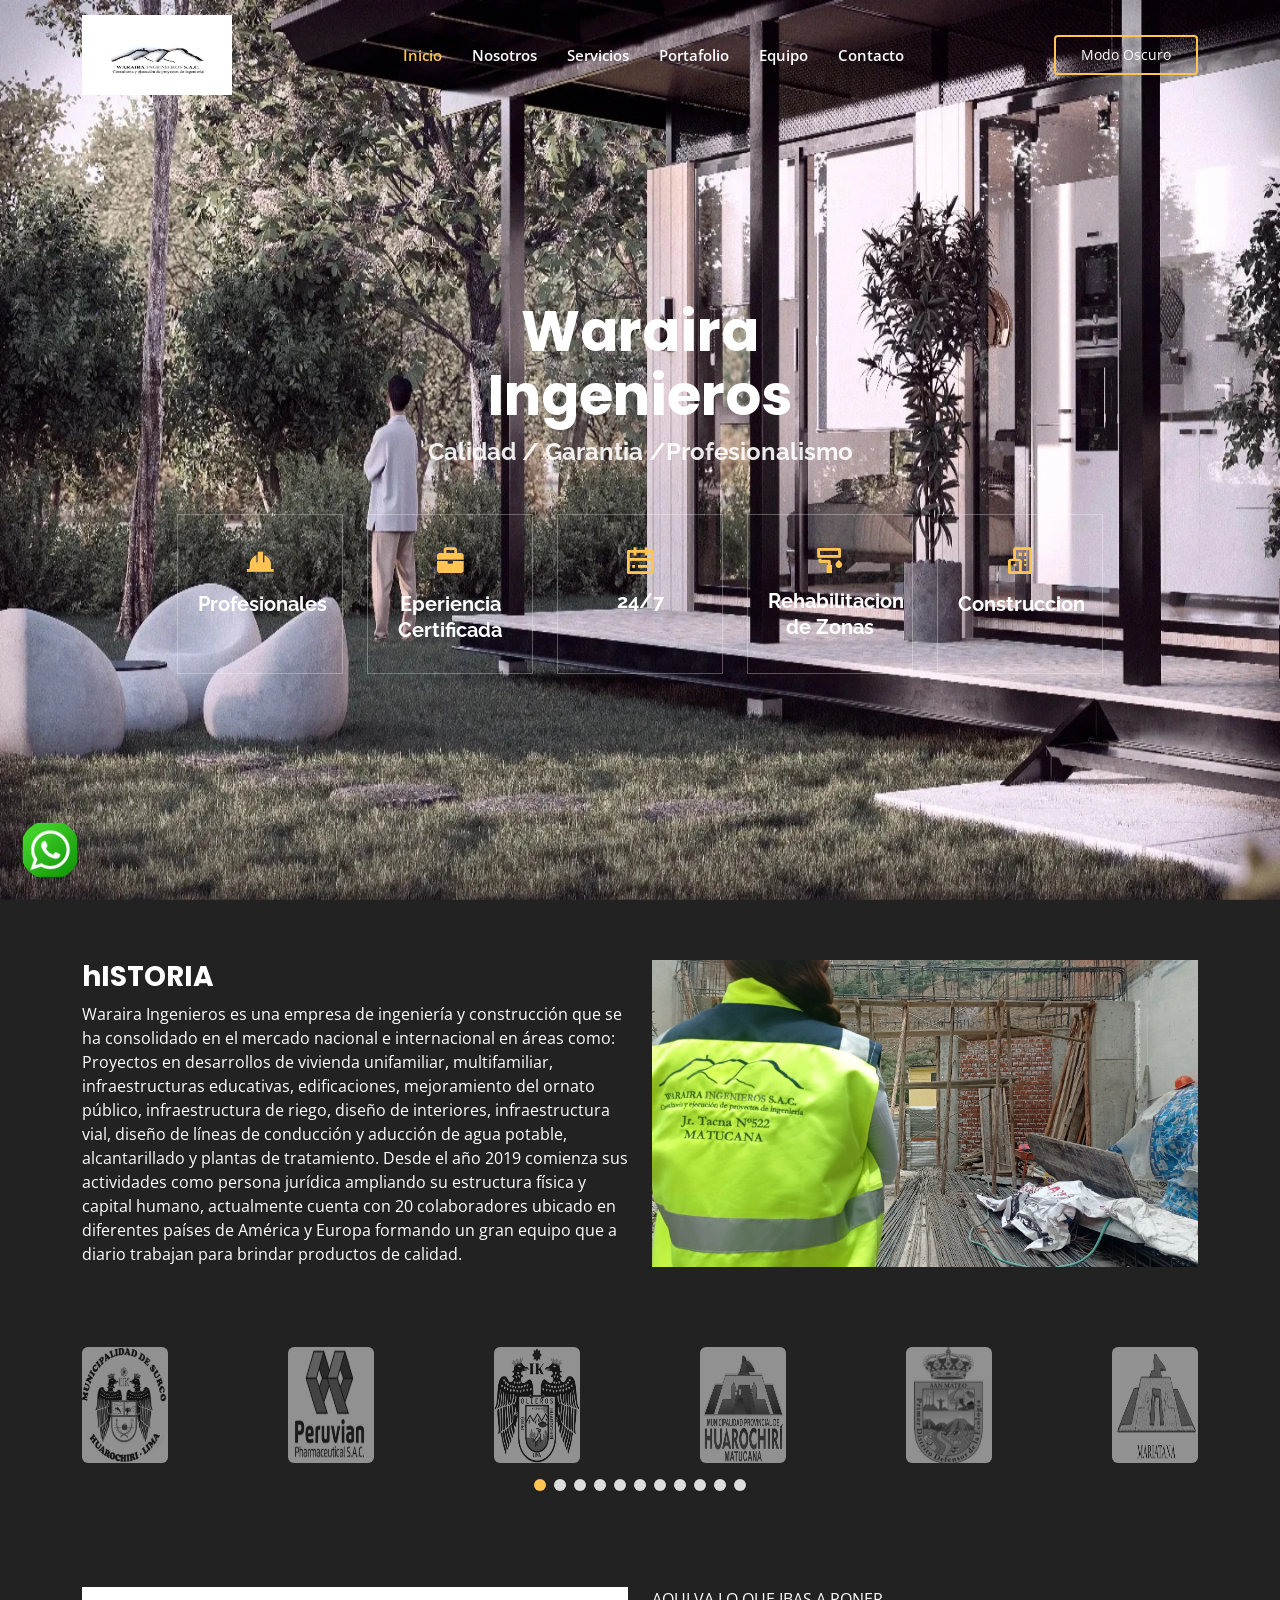
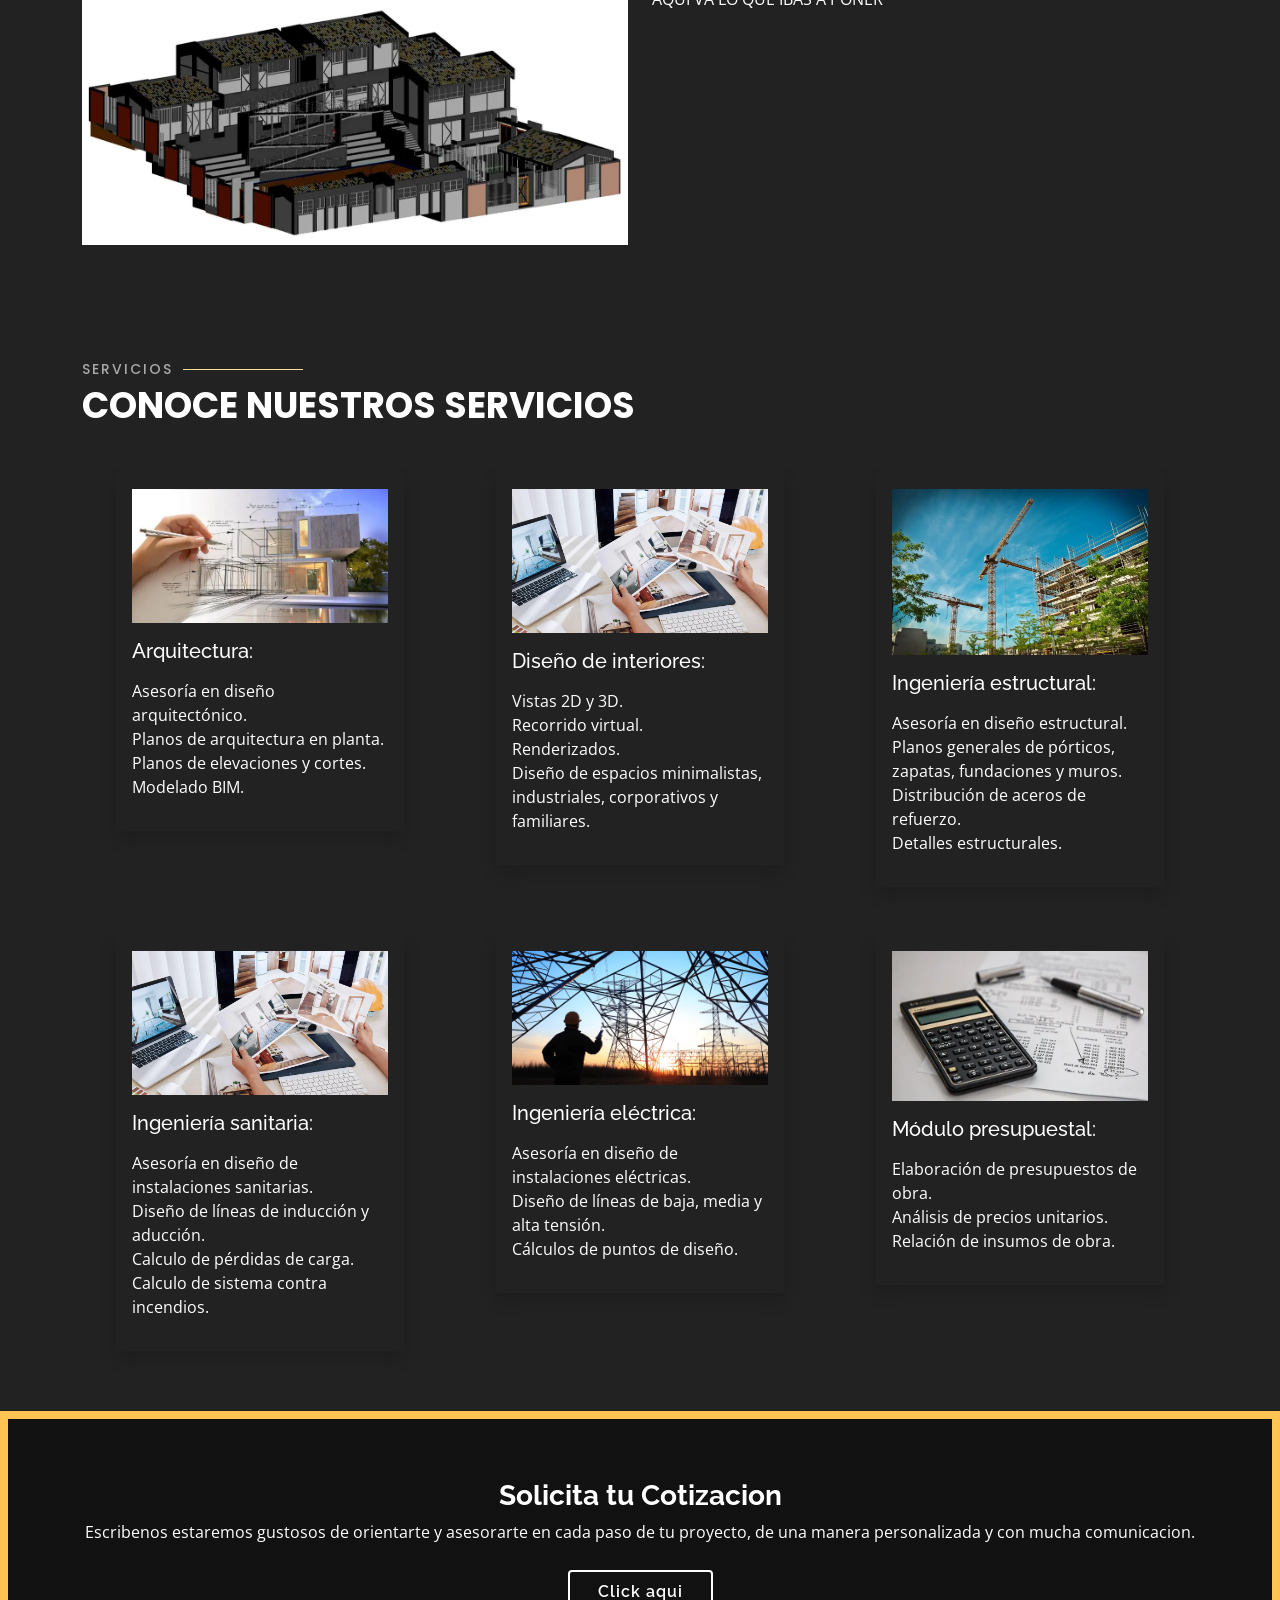
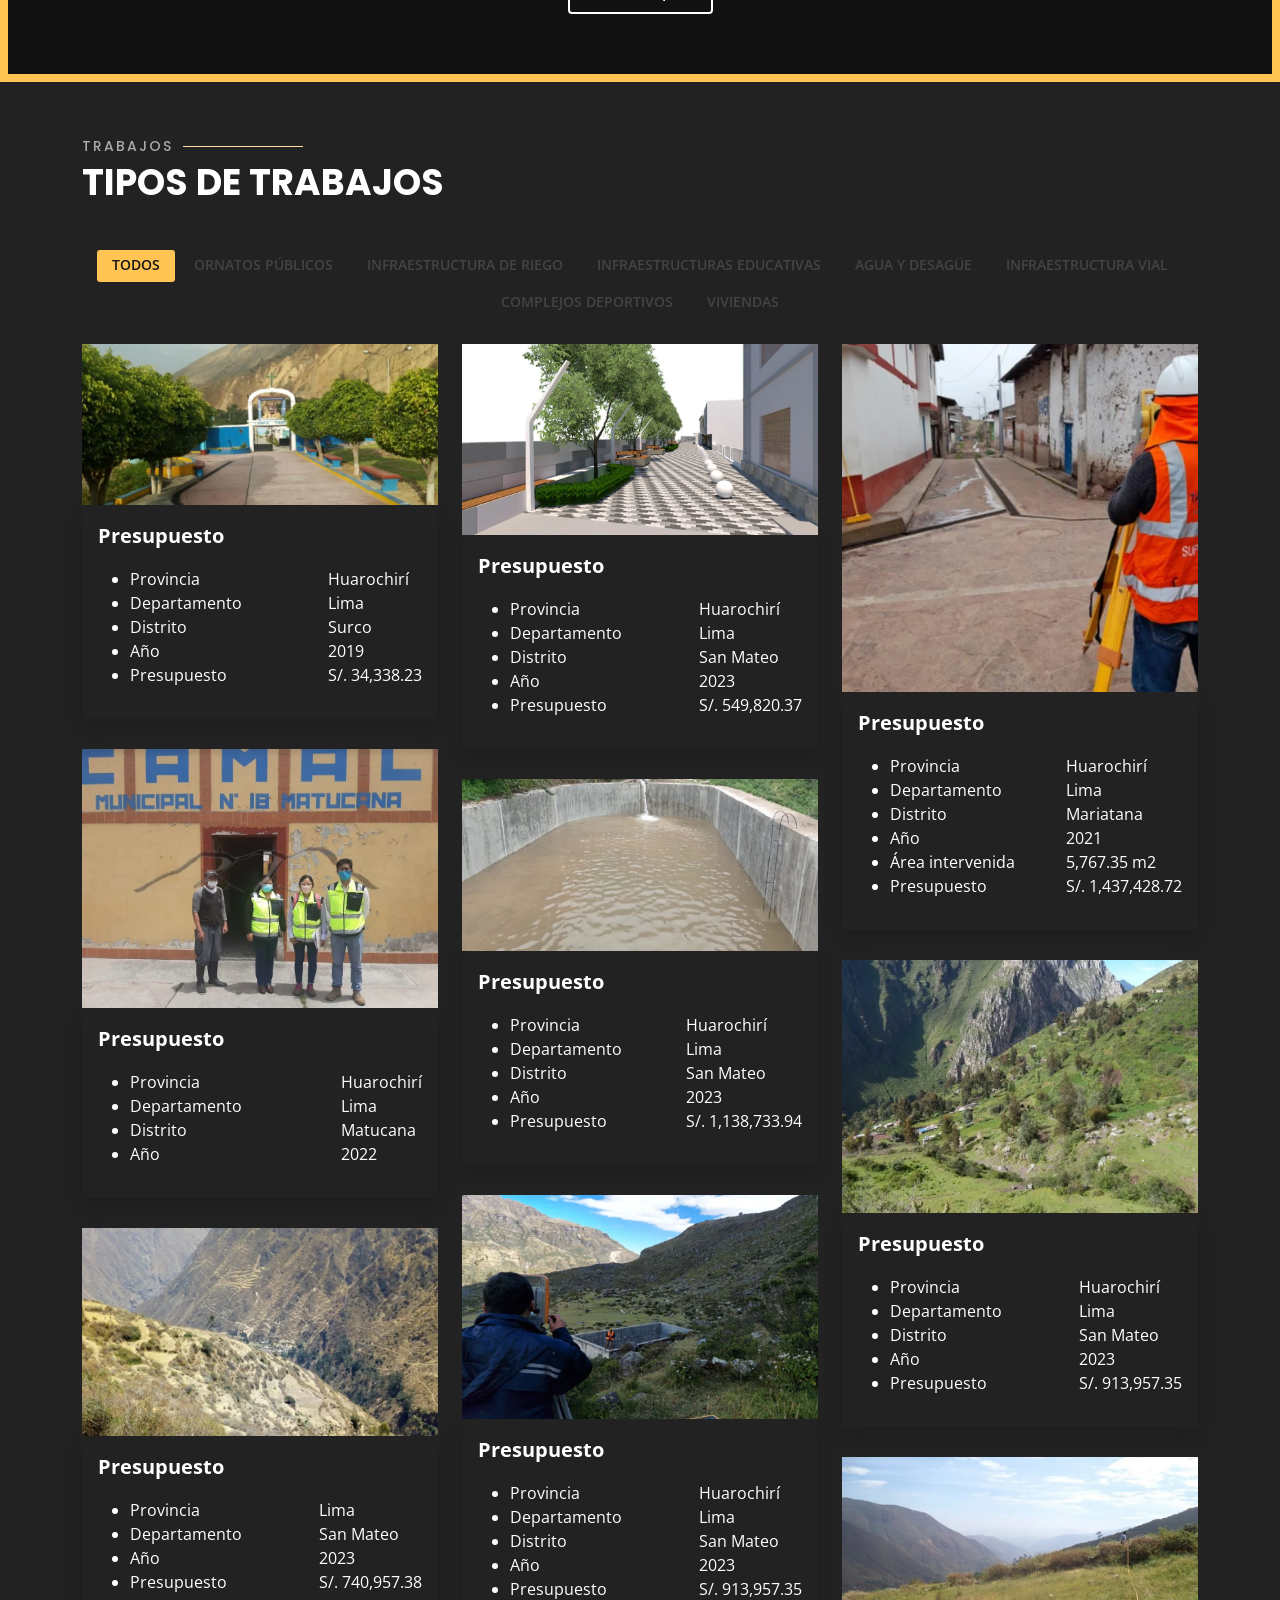
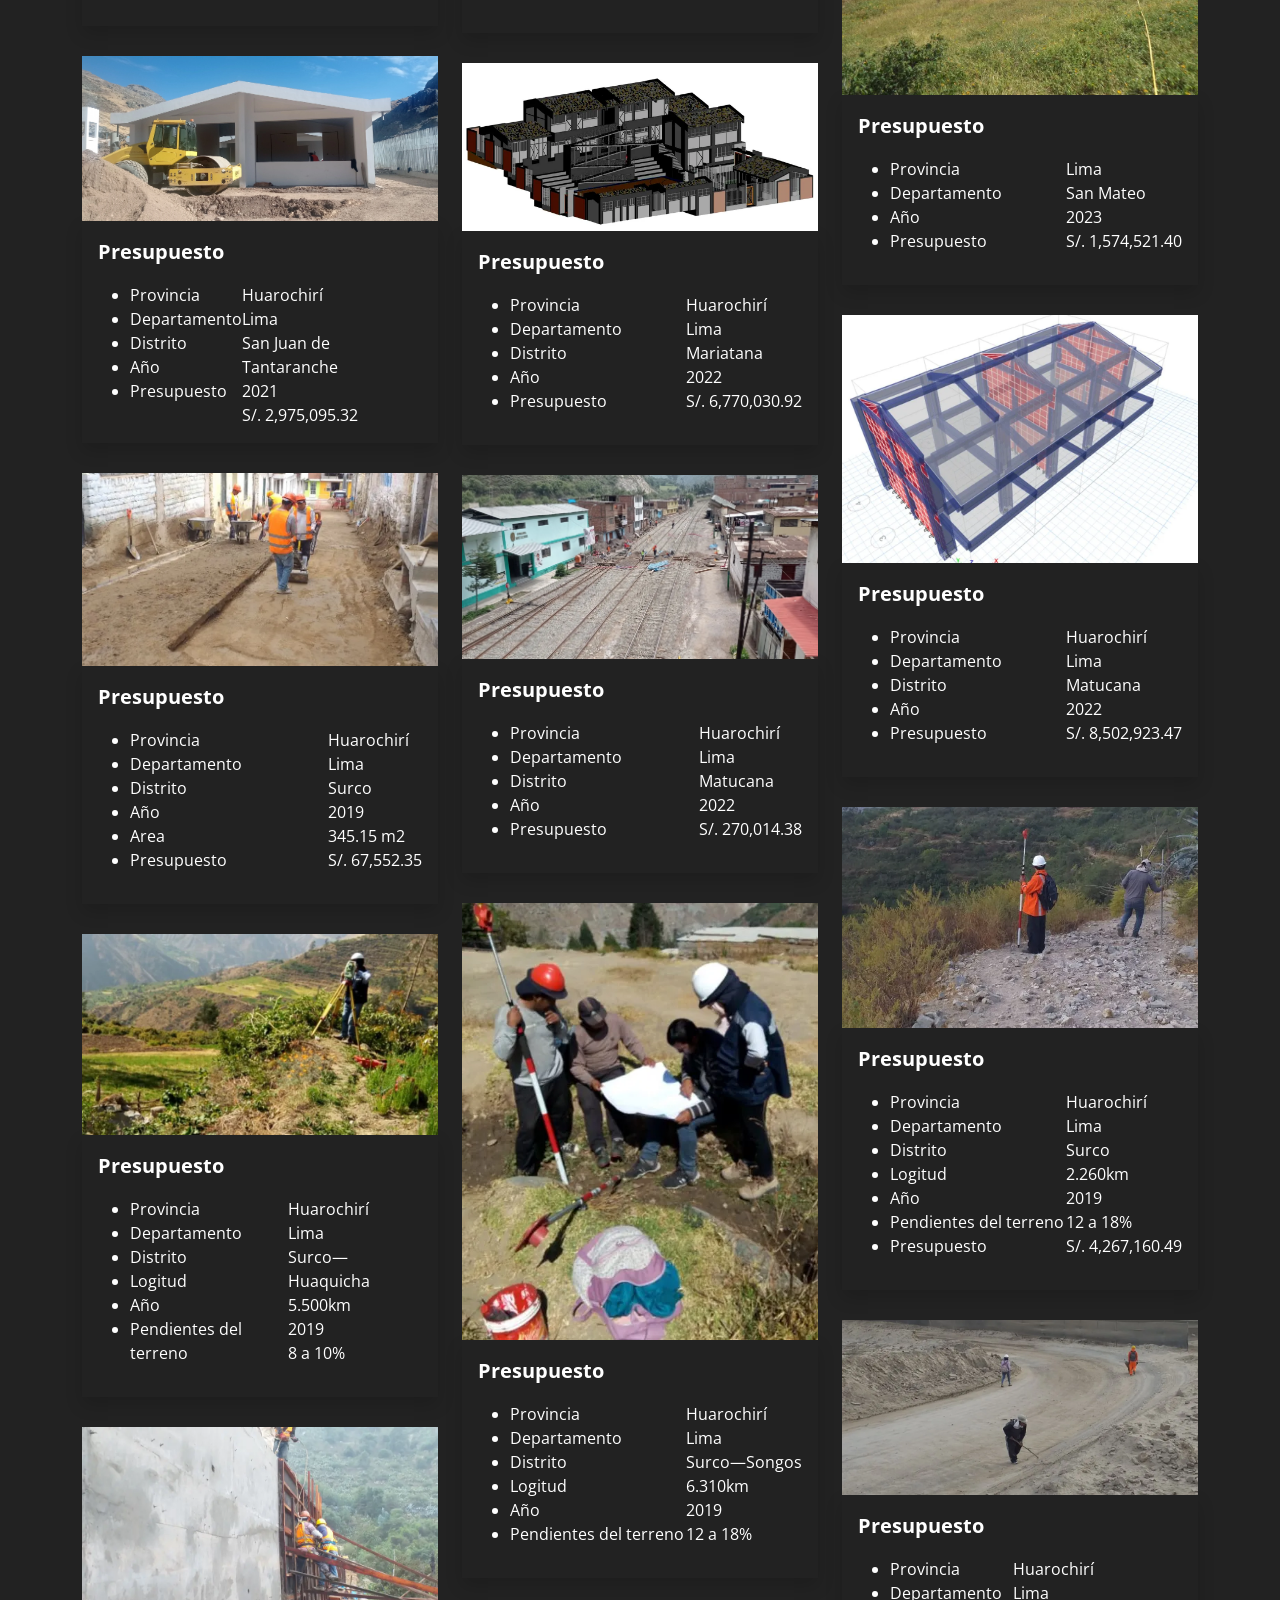
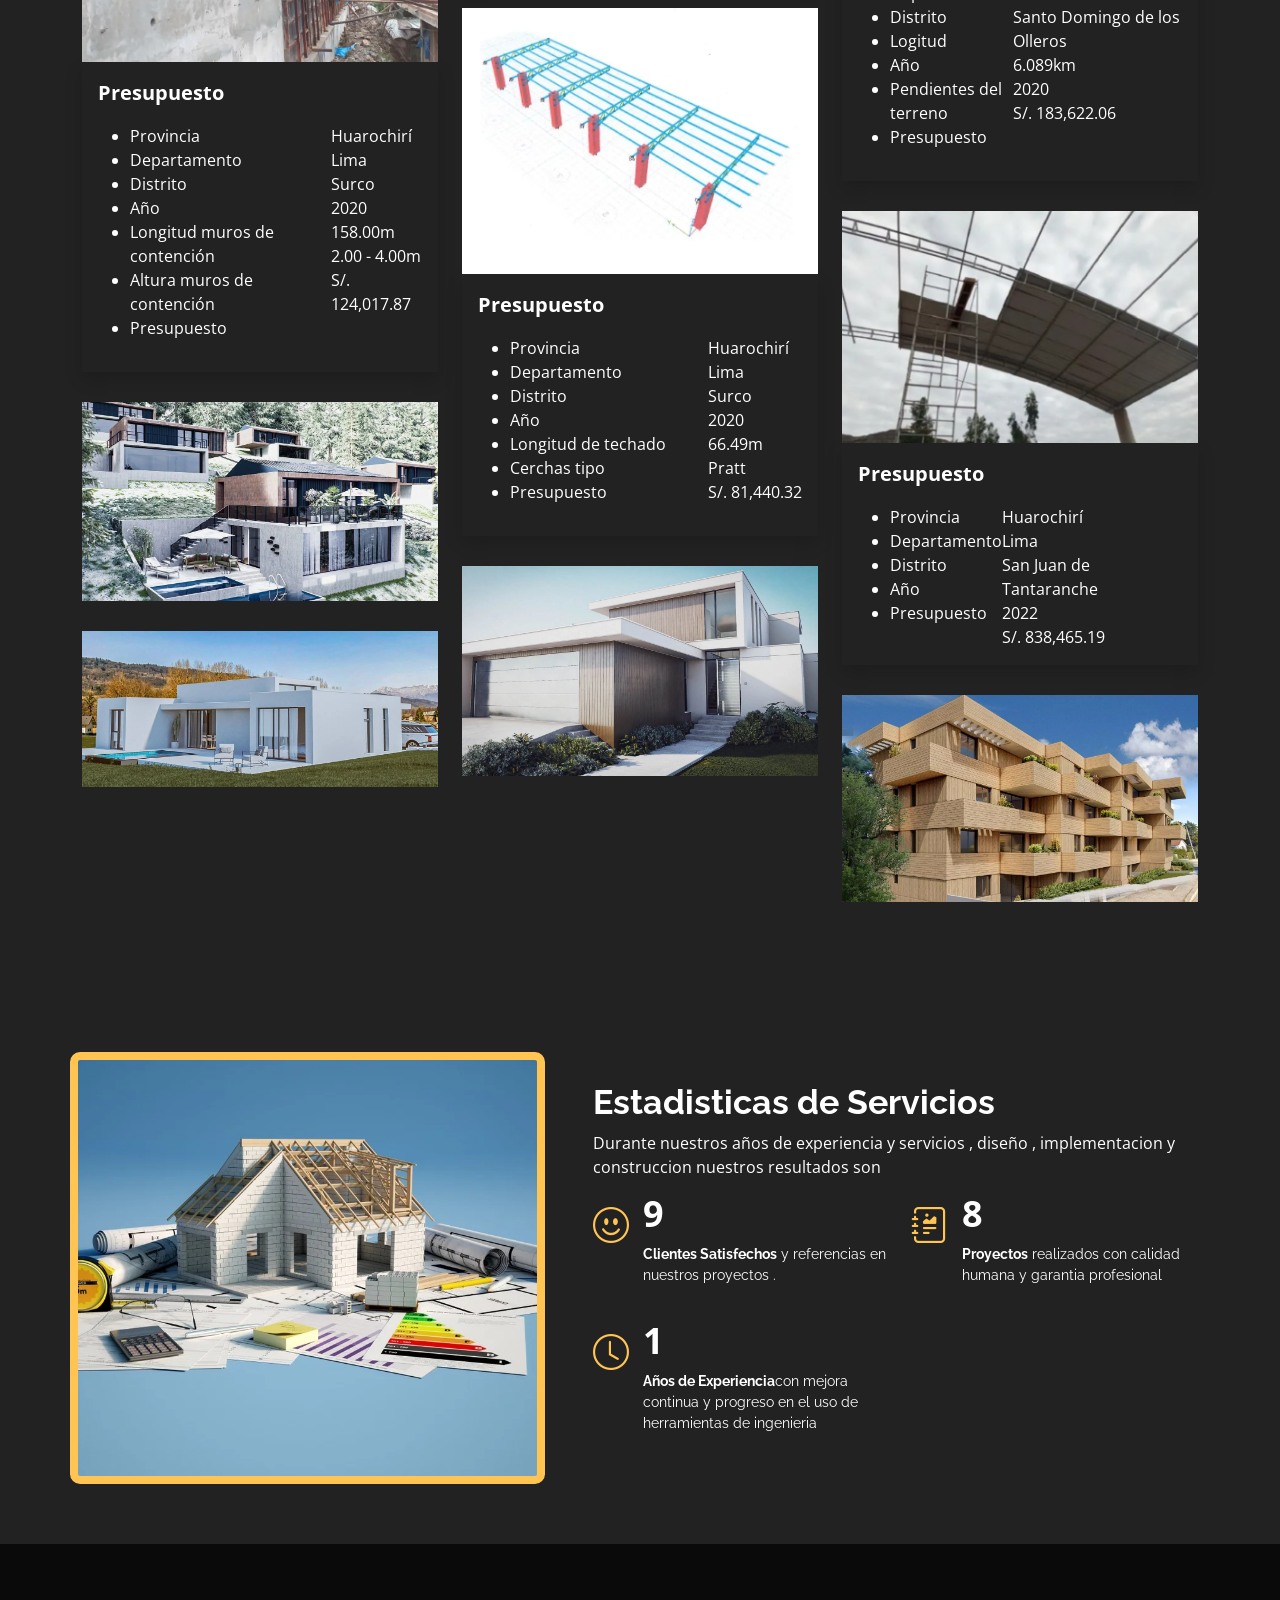
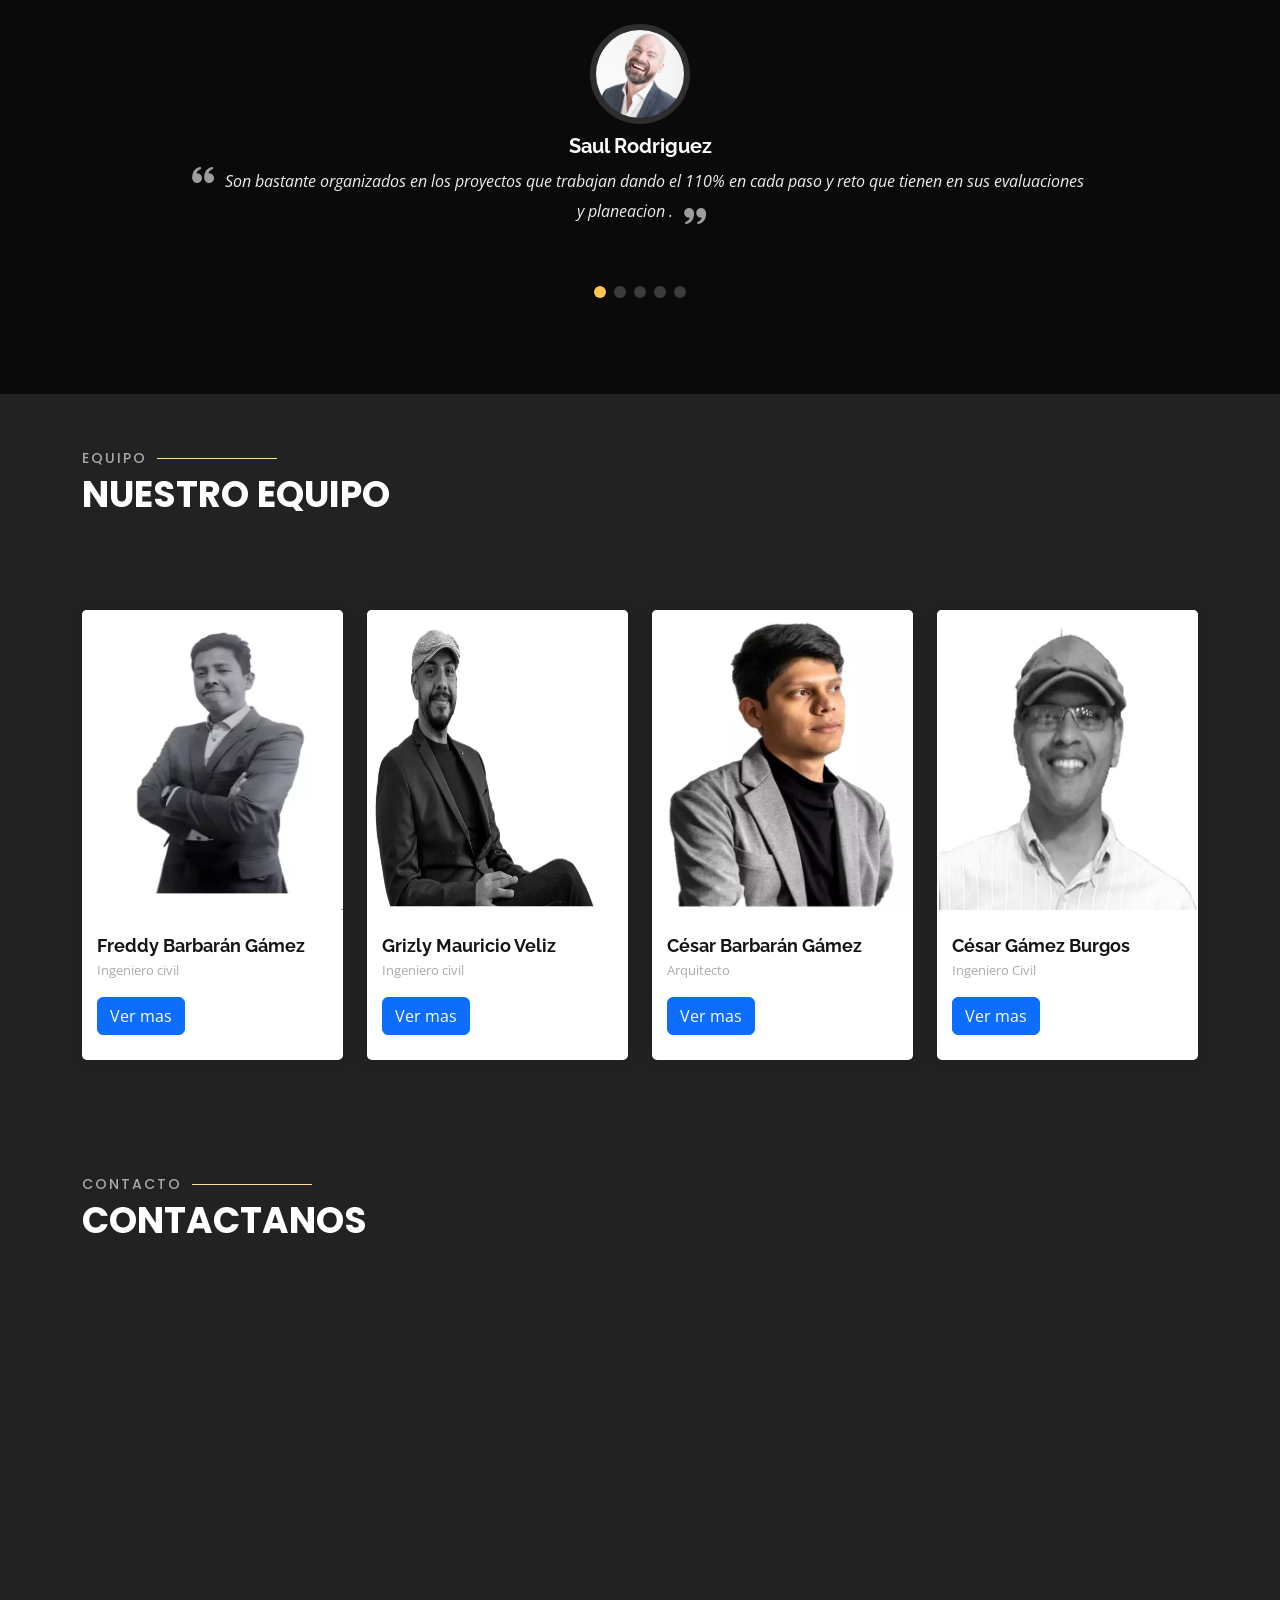
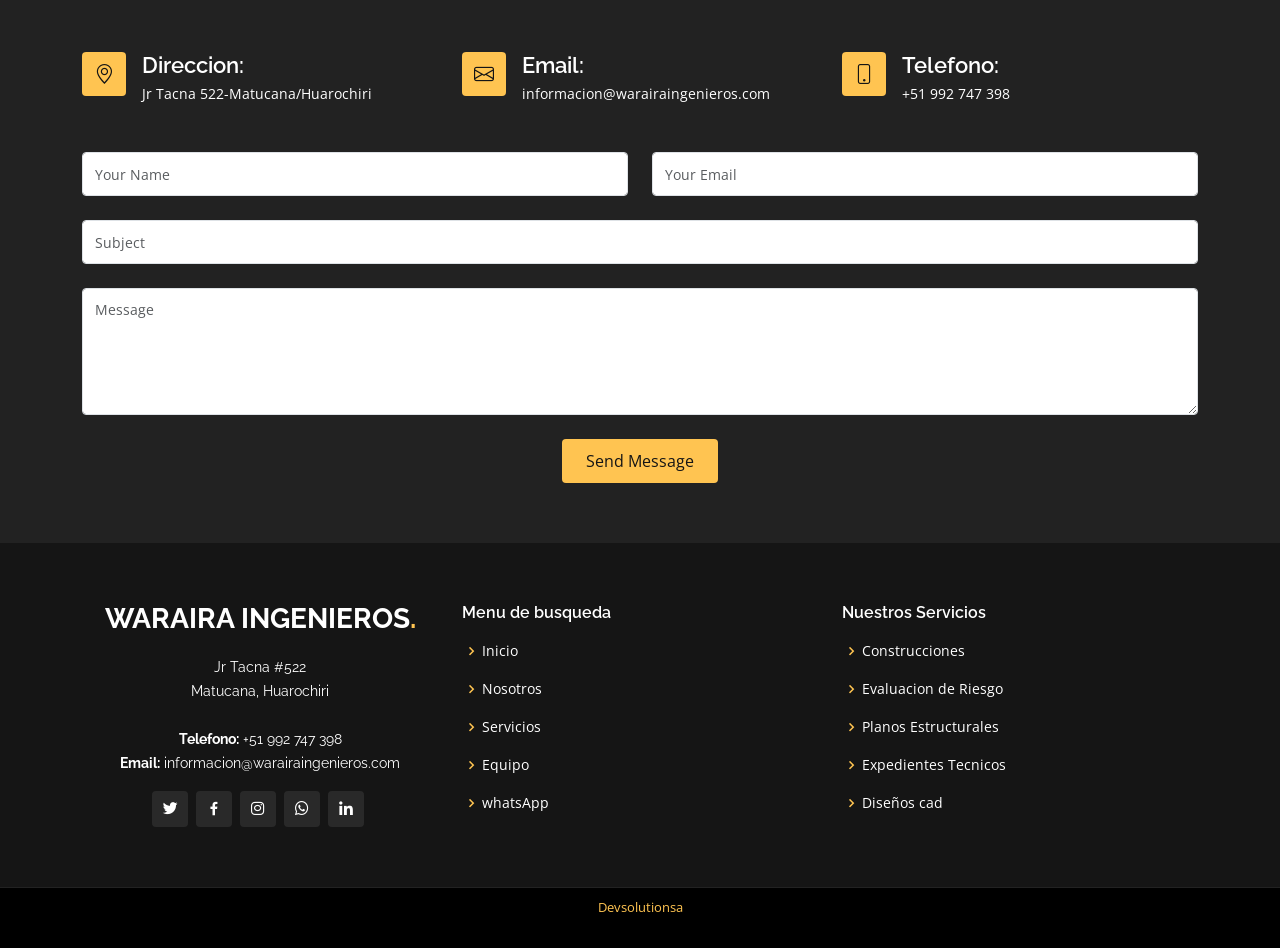
==== index.html @ bfc08af0 "uLTIMSO CAMBIOS" ====
<!DOCTYPE html>
<html lang="en">

<head>
  <meta charset="utf-8" />
  <meta content="width=device-width, initial-scale=1.0" name="viewport" />
  <!-- Primary Meta Tags -->
  <title>
    Waraira Ingenieros S.A.C- Empresa de Asesoria y Planeamiento constructivo
  </title>
  <meta name="title" content="Waraira Ingenieros S.A.C- Empresa de Asesoria y Planeamiento constructivo" />
  <meta name="description"
    content="Somos una empresa con responsabilidad social y humano , trabajando con el mejor profesionalismo y calidad en cada paso de tu progreso Constructivo." />

  <!-- Open Graph / Facebook -->
  <meta property="og:type" content="website" />
  <meta property="og:url" content="https://waraira.vercel.app" />
  <meta property="og:title" content="Waraira Ingenieros S.A.C- Empresa de Asesoria y Planeamiento constructivo" />
  <meta property="og:description"
    content="Somos una empresa con responsabilidad social y humano , trabajando con el mejor profesionalismo y calidad en cada paso de tu progreso Constructivo." />
  <meta property="og:image" content="https://i.postimg.cc/zvPscnNw/img2.webp" />

  <!-- Twitter -->
  <meta property="twitter:card" content="summary_large_image" />
  <meta property="twitter:url" content="https://waraira.vercel.app" />
  <meta property="twitter:title" content="Waraira Ingenieros S.A.C- Empresa de Asesoria y Planeamiento constructivo" />
  <meta property="twitter:description"
    content="Somos una empresa con responsabilidad social y humano , trabajando con el mejor profesionalismo y calidad en cada paso de tu progreso Constructivo." />
  <meta property="twitter:image" content="https://i.postimg.cc/zvPscnNw/img2.png" />

  <title>Waraira-Ingenieros</title>

  <!-- Favicons -->
  <link href="assets/img/logo-waraira.jpg" rel="icon" />
  <link href="assets/img/apple-touch-icon.png" rel="apple-touch-icon" />

  <!-- Google Fonts -->
  <link
    href="https://fonts.googleapis.com/css?family=Open+Sans:300,300i,400,400i,600,600i,700,700i|Raleway:300,300i,400,400i,500,500i,600,600i,700,700i|Poppins:300,300i,400,400i,500,500i,600,600i,700,700i"
    rel="stylesheet" />

  <!-- Vendor CSS Files -->
  <link href="assets/vendor/aos/aos.css" rel="stylesheet" />
  <link href="https://cdn.jsdelivr.net/npm/bootstrap@5.3.0/dist/css/bootstrap.min.css" rel="stylesheet"
    integrity="sha384-9ndCyUaIbzAi2FUVXJi0CjmCapSmO7SnpJef0486qhLnuZ2cdeRhO02iuK6FUUVM" crossorigin="anonymous">
  <link href="assets/vendor/bootstrap-icons/bootstrap-icons.css" rel="stylesheet" />
  <link href="assets/vendor/boxicons/css/boxicons.min.css" rel="stylesheet" />
  <link href="assets/vendor/glightbox/css/glightbox.min.css" rel="stylesheet" />
  <link href="assets/vendor/remixicon/remixicon.css" rel="stylesheet" />
  <link href="assets/vendor/swiper/swiper-bundle.min.css" rel="stylesheet" />
  <link href="assets/css/style.css" rel="stylesheet" />
</head>

<body class="dark-mode">
  <!-- ======= Header ======= -->
  <header id="header" class="fixed-top">
    <div class="container d-flex align-items-center justify-content-lg-between">
      <h1 class="logo me-auto me-lg-0">
        <img loading="lazy" src="/assets/img/logo-waraira.webp" alt="Waira Ingenieros Sac" width="150" height="500" />
      </h1>
      <nav id="navbar" class="navbar order-last order-lg-0">
        <ul>
          <li><a class="nav-link scrollto active" href="#hero">Inicio</a></li>
          <li><a class="nav-link scrollto" href="#about">Nosotros</a></li>
          <li><a class="nav-link scrollto" href="#services">Servicios</a></li>
          <li>
            <a class="nav-link scrollto" href="#portfolio">Portafolio</a>
          </li>
          <li><a class="nav-link scrollto" href="#team">Equipo</a></li>
          <li><a class="nav-link scrollto" href="#contact">Contacto</a></li>
        </ul>
        <i class="bi bi-list mobile-nav-toggle"></i>
      </nav>
      <!-- .navbar -->
      <!-- <a 
          href="https://wa.link/vplupj"
          target="_blank"
          class="get-started-btn scrollto"

          >Comencemos</a> -->
      <button id="darkModeButton" onclick="toggleDarkMode()">
        Modo Oscuro
      </button>
      <button id="responsiveModeButton" onclick="toggleDarkMode()">
        <i class="bx bx-moon"></i>
      </button>
    </div>
  </header>
  <!-- End Header -->
  <!-- ======= Hero Section ======= -->

  <div id="carouselExampleAutoplaying" class="carousel slide medidaCarru1" data-bs-ride="carousel">
    <div class="carousel-content">
      <section id="hero" class="d-flex align-items-center justify-content-center">
        <div class="container">
          <div class="row justify-content-center">
            <div class="col-xl-6 col-lg-8">
              <h1 class="fw-bold">
                <!-- imagen de logo principal -->
                Waraira Ingenieros
              </h1>
              <h2 class="fw-bold">Calidad / Garantia /Profesionalismo</h2>
            </div>
          </div>

          <div class="row gy-4 pt-5 justify-content-center">
            <div class="col-xl-2 col-md-4">
              <div class="icon-box">
                <i class="bx bxs-hard-hat"></i>
                <h3><a href="#team">Profesionales</a></h3>
              </div>
            </div>
            <div class="col-xl-2 col-md-4">
              <div class="icon-box">
                <i class="bx bxs-briefcase"></i>
                <h3><a href="#services">Eperiencia Certificada</a></h3>
              </div>
            </div>
            <div class="col-xl-2 col-md-4">
              <div class="icon-box">
                <i class="ri-calendar-todo-line"></i>
                <h3><a href="#services">24/7</a></h3>
              </div>
            </div>
            <div class="col-xl-2 col-md-4">
              <div class="icon-box">
                <i class="ri-paint-brush-line"></i>
                <h3><a href="#services">Rehabilitacion de Zonas</a></h3>
              </div>
            </div>
            <div class="col-xl-2 col-md-4">
              <div class="icon-box">
                <i class="bx bx-buildings"></i>
                <h3><a href="#services">Construccion</a></h3>
              </div>
            </div>
          </div>
        </div>
      </section>
    </div>
    <div class="carousel-inner h-100">
      <div class="carousel-item active h-100" data-bs-interval="2000">
        <div class="contenedor-imagen">
          <img src="/assets/img/fondo1.webp" alt="Mi imagen" class="mi-imagen">
        </div>
      </div>
      <div class="carousel-item h-100" data-bs-interval="2000">
        <div class="contenedor-imagen">
          <img src="/assets/img/fondo2.webp" alt="Mi imagen" class="mi-imagen">
        </div>
      </div>
      <div class="carousel-item h-100" data-bs-interval="2000">
        <div class="contenedor-imagen">
          <img src="/assets/img/fondo3.webp" alt="Mi imagen" class="mi-imagen">
        </div>
      </div>
      <div class="carousel-item h-100" data-bs-interval="2000">
        <div class="contenedor-imagen">
          <img src="/assets/img/fondo4.webp" alt="Mi imagen" class="mi-imagen">
        </div>
      </div>
    </div>
  </div>

  <!-- End Hero -->

  <main id="main">
    <!-- ======= About Section ======= -->
    <section id="about" class="about">
      <div class="container" data-aos="fade-up">
        <div class="row">
          <div class="col-lg-6 order-1 order-lg-2" data-aos="fade-left" data-aos-delay="100">

            <div id="carouselExampleAutoplaying" class="carousel slide" data-bs-ride="carousel">
              <div class="carousel-inner h-100">
                <div class="carousel-item active h-100" data-bs-interval="1500">
                  <img loading="lazy" src="/assets/img/historia.webp" class="d-block w-100"
                    alt="Waraira Ingenieros - Comienzo">
                </div>
                <div class="carousel-item h-100" data-bs-interval="1500">
                  <img loading="lazy" src="/assets/img/historia2.webp" class="d-block w-100"
                    alt="Waraira Ingenieros - Historia">
                </div>
                <div class="carousel-item h-100" data-bs-interval="1500">
                  <img loading="lazy" src="/assets/img/historia3.webp" class="d-block w-100"
                    alt="Waraira Ingenieros - Historia2">
                </div>
              </div>
            </div>
          </div>
          <div class="col-lg-6 pt-4 pt-lg-0 order-2 order-lg-1 content" data-aos="fade-right" data-aos-delay="100">
            <h3>hISTORIA</h3>
            <p>Waraira Ingenieros es una empresa de ingeniería y construcción que se ha consolidado en el mercado
              nacional e internacional en áreas como: Proyectos en desarrollos de vivienda unifamiliar, multifamiliar,
              infraestructuras educativas, edificaciones, mejoramiento del ornato público, infraestructura de riego,
              diseño de interiores, infraestructura vial, diseño de líneas de conducción y aducción de agua potable,
              alcantarillado y plantas de tratamiento.

              Desde el año 2019 comienza sus actividades como persona jurídica ampliando su estructura física y capital
              humano, actualmente cuenta con 20 colaboradores ubicado en diferentes países de América y Europa formando
              un gran equipo que a diario trabajan para brindar productos de calidad.
            </p>
          </div>
        </div>
      </div>
    </section>
    <!-- End About Section -->
    <!-- ======= Clients Section ======= -->
    <section id="clients" class="clients">
      <div class="container" data-aos="zoom-in">
        <div class="clients-slider swiper">
          <div class="swiper-wrapper align-items-center">
            <div class="swiper-slide">
              <img loading="lazy" src="assets/img/cliente1.webp" class="img-fluid rounded"
                style="height: 116px; background-color: white;" />
            </div>
            <div class="swiper-slide">
              <img loading="lazy" src="assets/img/cliente2.webp" class="img-fluid rounded"
                style="height: 116px; background-color: white;" />
            </div>
            <div class="swiper-slide">
              <img loading="lazy" src="assets/img/cliente3.webp" class="img-fluid rounded"
                style="height: 116px; background-color: white;" />
            </div>
            <div class="swiper-slide">
              <img loading="lazy" src="assets/img/cliente4.webp" class="img-fluid rounded"
                style="height: 116px; background-color: white;" />
            </div>
            <div class="swiper-slide">
              <img loading="lazy" src="assets/img/cliente5.webp" class="img-fluid rounded"
                style="height: 116px; background-color: white;" />
            </div>
            <div class="swiper-slide">
              <img loading="lazy" src="assets/img/cliente6.webp" class="img-fluid rounded"
                style="height: 116px; background-color: white;" />
            </div>
            <div class="swiper-slide">
              <img loading="lazy" src="assets/img/cliente7.webp" class="img-fluid rounded"
                style="height: 116px; background-color: white;" />
            </div>
            <div class="swiper-slide">
              <img loading="lazy" src="assets/img/cliente8.webp" class="img-fluid rounded"
                style="height: 116px; background-color: white;" />
            </div>
            <div class="swiper-slide">
              <img loading="lazy" src="assets/img/cliente9.webp" class="img-fluid rounded"
                style="height: 116px; background-color: white;" />
            </div>
            <div class="swiper-slide">
              <img loading="lazy" src="assets/img/cliente10.webp" class="img-fluid rounded"
                style="height: 116px; background-color: white;" alt="" />
            </div>
            <div class="swiper-slide">
              <img loading="lazy" src="assets/img/cliente11.webp" class="img-fluid rounded"
                style="height: 116px; background-color: white;" />
            </div>
          </div>
          <div class="swiper-pagination"></div>
        </div>
      </div>
    </section>
    <!-- End Clients Section -->
    <!-- ======= Features Section ======= -->
    <section id="features" class="features">
      <div class="container" data-aos="fade-up">
        <div class="row">
          <div class="col-12 col-lg-6">
            <img loading="lazy" src="assets/img/colegiocalahuaya.webp" class="img-fluid" alt="" />
          </div lass="col-12 col-lg-6">
          <div class="col-lg-6" data-aos="fade-left" data-aos-delay="100">
            AQUI VA LO QUE IBAS A PONER
          </div>
        </div>
      </div>
    </section>
    <!-- End Features Section -->

    <!-- ======= Services Section ======= -->
    <section id="services" class="services">
      <div class="container" data-aos="fade-up">
        <div class="section-title">
          <h2>Servicios</h2>
          <p>Conoce nuestros Servicios</p>
        </div>

        <div class="row">

          <div class="col-12 col-md-4">
            <div class="shadow p-3 m-auto" style="width: 18rem;">
              <img loading="lazy" src="/assets/img/arquitectura.webp" class="card-img-top" alt="Arquitectura">
              <div class="card-body">
                <h5 class="card-title mt-3 mb-3">Arquitectura:</h5>

                <p class="p-0 m-0 w-100">Asesoría en diseño arquitectónico.</p>
                <p class="p-0 m-0 w-100">Planos de arquitectura en planta.</p>
                <p class="p-0 m-0 w-100">Planos de elevaciones y cortes.</p>
                <p class="p-0 m-0 w-100 mb-3">Modelado BIM.</p>
              </div>
            </div>
          </div>

          <div class="col-12 col-md-4">
            <div class="shadow p-3 m-auto" style="width: 18rem;">
              <img loading="lazy" src="/assets/img/interiores.webp" class="card-img-top" alt="Diseño de Interiores">
              <div class="card-body">
                <h5 class="card-title mt-3 mb-3">Diseño de interiores:</h5>

                <p class="p-0 m-0 w-100">Vistas 2D y 3D.</p>
                <p class="p-0 m-0 w-100">Recorrido virtual.</p>
                <p class="p-0 m-0 w-100">Renderizados.</p>
                <p class="p-0 m-0 w-100 mb-3"">Diseño de espacios minimalistas, industriales, corporativos y familiares.</p>
                
              </div>
            </div>
          </div>


          <div class=" col-12 col-md-4">
                <div class="shadow p-3 m-auto" style="width: 18rem;">
                  <img loading="lazy" src="/assets/img/estructural.webp" class="card-img-top"
                    alt="Ingeniería estructural">
                  <div class="card-body">
                    <h5 class="card-title mt-3 mb-3">Ingeniería estructural:</h5>

                    <p class="p-0 m-0 w-100">Asesoría en diseño estructural.</p>
                    <p class="p-0 m-0 w-100">Planos generales de pórticos, zapatas, fundaciones y muros.</p>
                    <p class="p-0 m-0 w-100">Distribución de aceros de refuerzo. </p>
                    <p class="p-0 m-0 w-100 mb-3">Detalles estructurales.</p>
                  </div>
                </div>
              </div>


              <div class="col-12 col-md-4 mt-5">
                <div class="shadow p-3 m-auto" style="width: 18rem;">
                  <img loading="lazy" src="/assets/img/interiores.webp" class="card-img-top" alt="Diseño de Interiores">
                  <div class="card-body">
                    <h5 class="card-title mt-3 mb-3">Ingeniería sanitaria:</h5>

                    <p class="p-0 m-0 w-100">Asesoría en diseño de instalaciones sanitarias.</p>
                    <p class="p-0 m-0 w-100">Diseño de líneas de inducción y aducción.</p>
                    <p class="p-0 m-0 w-100">Calculo de pérdidas de carga.</p>
                    <p class="p-0 m-0 w-100 mb-3">Calculo de sistema contra incendios.</p>
                  </div>
                </div>
              </div>



              <div class="col-12 col-md-4 mt-5">
                <div class="shadow p-3 m-auto" style="width: 18rem;">
                  <img loading="lazy" src="/assets/img/electricidad.webp" class="card-img-top"
                    alt="Diseño de Interiores">
                  <div class="card-body">
                    <h5 class="card-title mt-3 mb-3">Ingeniería eléctrica:</h5>

                    <p class="p-0 m-0 w-100">Asesoría en diseño de instalaciones eléctricas.</p>
                    <p class="p-0 m-0 w-100">Diseño de líneas de baja, media y alta tensión.</p>
                    <p class="p-0 m-0 w-100 mb-3">Cálculos de puntos de diseño. </p>
                  </div>
                </div>
              </div>



              <div class="col-12 col-md-4 mt-5">
                <div class="shadow p-3 m-auto" style="width: 18rem;">
                  <img loading="lazy" src="/assets/img/presupuestal.webp" class="card-img-top"
                    alt="Diseño de Interiores">
                  <div class="card-body">
                    <h5 class="card-title mt-3 mb-3">Módulo presupuestal:</h5>

                    <p class="p-0 m-0 w-100">Elaboración de presupuestos de obra.</p>
                    <p class="p-0 m-0 w-100">Análisis de precios unitarios.</p>
                    <p class="p-0 m-0 w-100 mb-3">Relación de insumos de obra.</p>
                  </div>
                </div>
              </div>



            </div>
          </div>
    </section>
    <!-- End Services Section -->

    <!-- ======= Cta Section ======= -->
    <section id="cta" class="cta">
      <div class="container" data-aos="zoom-in">
        <div class="text-center">
          <h3>Solicita tu Cotizacion</h3>
          <p>
            Escribenos estaremos gustosos de orientarte y asesorarte en cada
            paso de tu proyecto, de una manera personalizada y con mucha
            comunicacion.
          </p>
          <a class="cta-btn" href="https://wa.link/vplupj" target="_blank">Click aqui</a>
        </div>
      </div>
    </section>
    <!-- End Cta Section -->
    <section id="portfolio" class="portfolio">
      <div class="container" data-aos="fade-up">
        <div class="section-title">
          <h2>Trabajos</h2>
          <p>Tipos de Trabajos</p>
        </div>

        <div class="row" data-aos="fade-up" data-aos-delay="100">
          <div class="col-lg-12 d-flex justify-content-center">
            <ul id="portfolio-flters">
              <li data-filter="*" class="filter-active">Todos</li>
              <li data-filter=".filter-Civiles">Ornatos públicos</li>
              <li data-filter=".filter-topografia">Infraestructura de riego</li>
              <li data-filter=".filter-planos">Infraestructuras educativas</li>
              <li data-filter=".agua-desague">Agua y desagüe</li>
              <li data-filter=".vial">Infraestructura vial</li>
              <li data-filter=".cmplejo-deportivo">Complejos deportivos</li>
              <li data-filter=".vivienda">Viviendas</li>
            </ul>
          </div>
        </div>

        <div class="row portfolio-container" data-aos="fade-up" data-aos-delay="200">
          <div class="col-lg-4 col-md-6 portfolio-item filter-Civiles">
            <div class="portfolio-wrap">
              <img src="assets/img/cementerio.webp" class="img-fluid" alt="Waraira Ingenieros - SURCO" />
              <div class="portfolio-info">
                <h4>MEJORAMIENTO DEL CEMENTERIO MUNICIPAL DEL DISTRITO DE SURCO, PROVINCIA DE HUAROCHIRÍ - LIMA</h4>
                <!-- <p>App</p> -->
                <div class="portfolio-links">
                  <a href="assets/img/cementerio.webp" data-gallery="portfolioGallery" class="portfolio-lightbox"
                    title="MEJORAMIENTO DEL CEMENTERIO MUNICIPAL DEL DISTRITO DE SURCO, PROVINCIA DE HUAROCHIRÍ - LIMA"><i
                      class="bx bx-plus"></i></a>
                  <!-- <a href="portfolio-details.html" title="More Details"><i class="bx bx-link"></i></a> -->
                </div>
              </div>
            </div>
            <div class="p-3 shadow">
              <p class="fw-bold fs-5">Presupuesto</p>
              <div class="d-flex justify-content-between">
                <div>
                  <ul>
                    <li>Provincia</li>
                    <li>Departamento</li>
                    <li>Distrito </li>
                    <li>Año</li>
                    <li>Presupuesto</li>
                  </ul>
                </div>
                <div>
                  <p class="m-0">Huarochirí</p>
                  <p class="m-0">Lima</p>
                  <p class="m-0">Surco</p>
                  <p class="m-0">2019</p>
                  <p class="m-0">S/. 34,338.23</p>
                </div>
              </div>
            </div>
          </div>

          <div class="col-lg-4 col-md-6 portfolio-item filter-Civiles">
            <div class="portfolio-wrap">
              <!-- imagen de servicios -->
              <img src="assets/img/sanmateo.webp" class="img-fluid" alt="Waraira Ingenieros - SAN MATEO" />
              <div class="portfolio-info">
                <h4>MEJORAMIENTO DE LOS SERVICIOS TURÍSTICOS PÚBLICOS</h4>
                <!-- <p>Web</p> -->
                <div class="portfolio-links">
                  <a href="assets/img/sanmateo.webp" data-gallery="portfolioGallery" class="portfolio-lightbox"
                    title="MEJORAMIENTO DE LOS SERVICIOS TURÍSTICOS PÚBLICOS"><i class="bx bx-plus"></i></a>
                  <!-- <a href="portfolio-details.html" title="More Details"><i class="bx bx-link"></i></a> -->
                </div>
              </div>
            </div>
            <div class="p-3 shadow">
              <p class="fw-bold fs-5">Presupuesto</p>
              <div class="d-flex justify-content-between">
                <div>
                  <ul>
                    <li>Provincia</li>
                    <li>Departamento</li>
                    <li>Distrito </li>
                    <li>Año</li>
                    <li>Presupuesto</li>
                  </ul>
                </div>
                <div>
                  <p class="m-0">Huarochirí</p>
                  <p class="m-0">Lima</p>
                  <p class="m-0">San Mateo</p>
                  <p class="m-0">2023</p>
                  <p class="m-0">S/. 549,820.37</p>
                </div>
              </div>
            </div>
          </div>

          <div class="col-lg-4 col-md-6 portfolio-item filter-Civiles">
            <div class="portfolio-wrap">
              <img src="assets/img/pistas.webp" class="img-fluid"
                alt="Waraira Ingenieros - TRANSITABILIDAD VEHICULAR" />
              <div class="portfolio-info">
                <h4>CREACIÓN DEL SERVICIO DE TRANSITABILIDAD VEHICULAR Y PEATONAL</h4>
                <!-- <p>App</p> -->
                <div class="portfolio-links">
                  <a href="assets/img/porta3.webp" data-gallery="portfolioGallery" class="portfolio-lightbox"
                    title="Reservorio"><i class="bx bx-plus"></i></a>
                  <!-- <a href="portfolio-details.html" title="More Details"><i class="bx bx-link"></i></a> -->
                </div>
              </div>
            </div>
            <div class="p-3 shadow">
              <p class="fw-bold fs-5">Presupuesto</p>
              <div class="d-flex justify-content-between">
                <div>
                  <ul>
                    <li>Provincia</li>
                    <li>Departamento</li>
                    <li>Distrito </li>
                    <li>Año</li>
                    <li>Área intervenida </li>
                    <li>Presupuesto</li>
                  </ul>
                </div>
                <div>
                  <p class="m-0">Huarochirí</p>
                  <p class="m-0">Lima</p>
                  <p class="m-0">Mariatana</p>
                  <p class="m-0">2021</p>
                  <p class="m-0">5,767.35 m2</p>
                  <p class="m-0">S/. 1,437,428.72</p>
                </div>
              </div>
            </div>
          </div>

          <div class="col-lg-4 col-md-6 portfolio-item filter-Civiles">
            <div class="portfolio-wrap">
              <img src="assets/img/camal.webp" class="img-fluid" alt="Waraira Ingenieros - CAMAL MUNICIPAL" />
              <div class="portfolio-info">
                <h4>REQUISITOS PARA LA AUTORIZACIÓN SANITARIA DEL PROYECTO DE CONSTRUCCIÓN DEL CAMAL MUNICIPAL</h4>
                <!-- <p>Card</p> -->
                <div class="portfolio-links">
                  <a href="assets/img/porta4.webp" data-gallery="portfolioGallery" class="portfolio-lightbox"
                    title="Trocha Carrozable"><i class="bx bx-plus"></i></a>
                  <!-- <a href="portfolio-details.html" title="More Details"><i class="bx bx-link"></i></a> -->
                </div>
              </div>
            </div>
            <div class="p-3 shadow">
              <p class="fw-bold fs-5">Presupuesto</p>
              <div class="d-flex justify-content-between">
                <div>
                  <ul>
                    <li>Provincia</li>
                    <li>Departamento</li>
                    <li>Distrito </li>
                    <li>Año</li>
                  </ul>
                </div>
                <div>
                  <p class="m-0">Huarochirí</p>
                  <p class="m-0">Lima</p>
                  <p class="m-0">Matucana</p>
                  <p class="m-0">2022</p>
                </div>
              </div>
            </div>
          </div>

          <div class="col-lg-4 col-md-6 portfolio-item filter-topografia">
            <div class="portfolio-wrap">
              <img src="assets/img/reservorio.webp" class="img-fluid" alt="" />
              <div class="portfolio-info">
                <h4>MEJORAMIENTO DEL RESERVORIO DEL SISTEMA DE AGUA DE RIEGO</h4>
                <!-- <p>Web</p> -->
                <div class="portfolio-links">
                  <a href="assets/img/porta5.webp" data-gallery="portfolioGallery" class="portfolio-lightbox"
                    title="Techado Aluzinc"><i class="bx bx-plus"></i></a>
                  <!-- <a href="portfolio-details.html" title="More Details"><i class="bx bx-link"></i></a> -->
                </div>
              </div>
            </div>
            <div class="p-3 shadow">
              <p class="fw-bold fs-5">Presupuesto</p>
              <div class="d-flex justify-content-between">
                <div>
                  <ul>
                    <li>Provincia</li>
                    <li>Departamento</li>
                    <li>Distrito </li>
                    <li>Año</li>
                    <li>Presupuesto</li>
                  </ul>
                </div>
                <div>
                  <p class="m-0">Huarochirí</p>
                  <p class="m-0">Lima</p>
                  <p class="m-0">San Mateo</p>
                  <p class="m-0">2023</p>
                  <p class="m-0">S/. 1,138,733.94</p>
                </div>
              </div>
            </div>
          </div>

          <div class="col-lg-4 col-md-6 portfolio-item filter-topografia">
            <div class="portfolio-wrap">
              <img src="assets/img/cacray.webp" class="img-fluid" alt="" />
              <div class="portfolio-info">
                <h4>CREACIÓN DEL SISTEMA DE RIEGO PARA LA AMPLIACIÓN DE LA FRONTERA AGRÍCOLA EN EL SECTOR CAYAN,
                  COMUNIDAD CAMPESINA DE SAN JOSÉ DE PARAC</h4>
                <!-- <p>Web</p> -->
                <div class="portfolio-links">
                  <a href="assets/img/cacray.webp" data-gallery="portfolioGallery" class="portfolio-lightbox"
                    title="Techado Aluzinc"><i class="bx bx-plus"></i></a>
                  <!-- <a href="portfolio-details.html" title="More Details"><i class="bx bx-link"></i></a> -->
                </div>
              </div>
            </div>
            <div class="p-3 shadow">
              <p class="fw-bold fs-5">Presupuesto</p>
              <div class="d-flex justify-content-between">
                <div>
                  <ul>
                    <li>Provincia</li>
                    <li>Departamento</li>
                    <li>Distrito </li>
                    <li>Año</li>
                    <li>Presupuesto</li>
                  </ul>
                </div>
                <div>
                  <p class="m-0">Huarochirí</p>
                  <p class="m-0">Lima</p>
                  <p class="m-0">San Mateo</p>
                  <p class="m-0">2023</p>
                  <p class="m-0">S/. 913,957.35</p>
                </div>
              </div>
            </div>
          </div>


          <div class="col-lg-4 col-md-6 portfolio-item filter-topografia">
            <div class="portfolio-wrap">
              <img src="assets/img/parac.webp" class="img-fluid" alt="" />
              <div class="portfolio-info">
                <h4>CREACIÓN DEL SISTEMA DE RIEGO PARA LA AMPLIACIÓN DE LA FRONTERA AGRÍCOLA EN EL SECTOR CAYAN</h4>
                <!-- <p>Web</p> -->
                <div class="portfolio-links">
                  <a href="assets/img/parac.webp" data-gallery="portfolioGallery" class="portfolio-lightbox"
                    title="Techado Aluzinc"><i class="bx bx-plus"></i></a>
                  <!-- <a href="portfolio-details.html" title="More Details"><i class="bx bx-link"></i></a> -->
                </div>
              </div>
            </div>
            <div class="p-3 shadow">
              <p class="fw-bold fs-5">Presupuesto</p>
              <div class="d-flex justify-content-between">
                <div>
                  <ul>
                    <li>Provincia</li>
                    <li>Departamento</li>
                    <li>Distrito</li>
                    <li>Año</li>
                    <li>Presupuesto</li>
                  </ul>
                </div>
                <div>
                  <p class="m-0">Huarochirí</p>
                  <p class="m-0">Lima</p>
                  <p class="m-0">San Mateo</p>
                  <p class="m-0">2023</p>
                  <p class="m-0">S/. 913,957.35</p>
                </div>
              </div>
            </div>
          </div>


          <div class="col-lg-4 col-md-6 portfolio-item filter-topografia">
            <div class="portfolio-wrap">
              <img src="assets/img/quillacocha.webp" class="img-fluid" alt="" />
              <div class="portfolio-info">
                <h4>MEJORAMIENTO DEL SERVICIO DE AGUA DEL SISTEMA DE RIEGO QUILLACOCHA</h4>
                <!-- <p>Web</p> -->
                <div class="portfolio-links">
                  <a href="assets/img/quillacocha.webp" data-gallery="portfolioGallery" class="portfolio-lightbox"
                    title="Techado Aluzinc"><i class="bx bx-plus"></i></a>
                  <!-- <a href="portfolio-details.html" title="More Details"><i class="bx bx-link"></i></a> -->
                </div>
              </div>
            </div>
            <div class="p-3 shadow">
              <p class="fw-bold fs-5">Presupuesto</p>
              <div class="d-flex justify-content-between">
                <div>
                  <ul>
                    <li>Provincia</li>
                    <li>Departamento</li>
                    <li>Año</li>
                    <li>Presupuesto</li>
                  </ul>
                </div>
                <div>
                  <p class="m-0">Lima</p>
                  <p class="m-0">San Mateo</p>
                  <p class="m-0">2023</p>
                  <p class="m-0">S/. 740,957.38</p>
                </div>
              </div>
            </div>
          </div>


          <div class="col-lg-4 col-md-6 portfolio-item filter-topografia">
            <div class="portfolio-wrap">
              <img src="assets/img/chocna.webp" class="img-fluid" alt="" />
              <div class="portfolio-info">
                <h4>CREACIÓN DEL CANAL Y RESERVORIO DE RIEGO EN LA ZONA AGRÍCOLA DEL ANEXO CHOCNA</h4>
                <!-- <p>Web</p> -->
                <div class="portfolio-links">
                  <a href="assets/img/chocna.webp" data-gallery="portfolioGallery" class="portfolio-lightbox"
                    title="Techado Aluzinc"><i class="bx bx-plus"></i></a>
                  <!-- <a href="portfolio-details.html" title="More Details"><i class="bx bx-link"></i></a> -->
                </div>
              </div>
            </div>
            <div class="p-3 shadow">
              <p class="fw-bold fs-5">Presupuesto</p>
              <div class="d-flex justify-content-between">
                <div>
                  <ul>
                    <li>Provincia</li>
                    <li>Departamento</li>
                    <li>Año</li>
                    <li>Presupuesto</li>
                  </ul>
                </div>
                <div>
                  <p class="m-0">Lima</p>
                  <p class="m-0">San Mateo</p>
                  <p class="m-0">2023</p>
                  <p class="m-0">S/. 1,574,521.40</p>
                </div>
              </div>
            </div>
          </div>



          <div class="col-lg-4 col-md-6 portfolio-item filter-planos">
            <div class="portfolio-wrap">
              <img src="assets/img/colegiotantarache.webp" class="img-fluid" alt="" />
              <div class="portfolio-info">
                <h4>RECUPERACIÓN DE LA INFRAESTRUCTURA DE LA INSTITUCIÓN EDUCATIVA N° 20589 ROSA DE SANTA MARÍA DEL
                  CENTRO POBLADO CARHUAPAMPA</h4>
                <!-- <p>Card</p> -->
                <div class="portfolio-links">
                  <a href="assets/img/colegiotantarache.webp" data-gallery="portfolioGallery" class="portfolio-lightbox"
                    title="Topografia"><i class="bx bx-plus"></i></a>
                  <!-- <a href="portfolio-details.html" title="More Details"><i class="bx bx-link"></i></a> -->
                </div>
              </div>
            </div>
            <div class="p-3 shadow">
              <p class="fw-bold fs-5">Presupuesto</p>
              <div class="d-flex justify-content-between">
                <div>
                  <ul>
                    <li>Provincia</li>
                    <li>Departamento</li>
                    <li>Distrito</li>
                    <li>Año</li>
                    <li>Presupuesto</li>
                  </ul>
                </div>
                <div>
                  <p class="m-0">Huarochirí</p>
                  <p class="m-0">Lima</p>
                  <p class="m-0">San Juan de Tantaranche</p>
                  <p class="m-0">2021</p>
                  <p class="m-0">S/. 2,975,095.32</p>
                </div>
              </div>
            </div>
          </div>


          <div class="col-lg-4 col-md-6 portfolio-item filter-planos">
            <div class="portfolio-wrap">
              <img src="assets/img/colegiocalahuaya.webp" class="img-fluid" alt="" />
              <div class="portfolio-info">
                <h4>RECUPERACIÓN DE LA INFRAESTRUCTURA DE LA INSTITUCIÓN EDUCATIVA N° 20570 DANIEL ALOMIA ROBLES</h4>
                <!-- <p>Card</p> -->
                <div class="portfolio-links">
                  <a href="assets/img/colegiocalahuaya.webp" data-gallery="portfolioGallery" class="portfolio-lightbox"
                    title="Topografia"><i class="bx bx-plus"></i></a>
                  <!-- <a href="portfolio-details.html" title="More Details"><i class="bx bx-link"></i></a> -->
                </div>
              </div>
            </div>
            <div class="p-3 shadow">
              <p class="fw-bold fs-5">Presupuesto</p>
              <div class="d-flex justify-content-between">
                <div>
                  <ul>
                    <li>Provincia</li>
                    <li>Departamento</li>
                    <li>Distrito</li>
                    <li>Año</li>
                    <li>Presupuesto</li>
                  </ul>
                </div>
                <div>
                  <p class="m-0">Huarochirí</p>
                  <p class="m-0">Lima</p>
                  <p class="m-0">Mariatana </p>
                  <p class="m-0">2022</p>
                  <p class="m-0">S/. 6,770,030.92</p>
                </div>
              </div>
            </div>
          </div>


          <div class="col-lg-4 col-md-6 portfolio-item filter-planos">
            <div class="portfolio-wrap">
              <img src="assets/img/colegiomiguelgrau.webp" class="img-fluid" alt="" />
              <div class="portfolio-info">
                <h4>MEJORAMIENTO Y AMPLIACIÓN DEL SERVICIO DE EDUCACIÓN PRIMARIA EN LA I.E. 20568 MIGUEL GRAU</h4>
                <!-- <p>Card</p> -->
                <div class="portfolio-links">
                  <a href="assets/img/colegiomiguelgrau.webp" data-gallery="portfolioGallery" class="portfolio-lightbox"
                    title="Topografia"><i class="bx bx-plus"></i></a>
                  <!-- <a href="portfolio-details.html" title="More Details"><i class="bx bx-link"></i></a> -->
                </div>
              </div>
            </div>
            <div class="p-3 shadow">
              <p class="fw-bold fs-5">Presupuesto</p>
              <div class="d-flex justify-content-between">
                <div>
                  <ul>
                    <li>Provincia</li>
                    <li>Departamento</li>
                    <li>Distrito</li>
                    <li>Año</li>
                    <li>Presupuesto</li>
                  </ul>
                </div>
                <div>
                  <p class="m-0">Huarochirí</p>
                  <p class="m-0">Lima</p>
                  <p class="m-0">Matucana </p>
                  <p class="m-0">2022</p>
                  <p class="m-0">S/. 8,502,923.47</p>
                </div>
              </div>
            </div>
          </div>

          <div class="col-lg-4 col-md-6 portfolio-item  agua-desague">
            <div class="portfolio-wrap">
              <img src="assets/img/callesucre.webp" class="img-fluid" alt="" />
              <div class="portfolio-info">
                <h4>CREACIÓN DE LA RED DE ALCANTARILLADO Y AGUA POTABLE EN EL PASAJE 30 DE SEPTIEMBRE Y JR. SUCRE</h4>
                <!-- <p>Card</p> -->
                <div class="portfolio-links">
                  <a href="assets/img/callesucre.webp" data-gallery="portfolioGallery" class="portfolio-lightbox"
                    title="Topografia"><i class="bx bx-plus"></i></a>
                  <!-- <a href="portfolio-details.html" title="More Details"><i class="bx bx-link"></i></a> -->
                </div>
              </div>
            </div>
            <div class="p-3 shadow">
              <p class="fw-bold fs-5">Presupuesto</p>
              <div class="d-flex justify-content-between">
                <div>
                  <ul>
                    <li>Provincia</li>
                    <li>Departamento</li>
                    <li>Distrito</li>
                    <li>Año</li>
                    <li>Area</li>
                    <li>Presupuesto</li>
                  </ul>
                </div>
                <div>
                  <p class="m-0">Huarochirí</p>
                  <p class="m-0">Lima</p>
                  <p class="m-0">Surco </p>
                  <p class="m-0">2019</p>
                  <p class="m-0">345.15 m2</p>
                  <p class="m-0">S/. 67,552.35</p>
                </div>
              </div>
            </div>
          </div>

          <div class="col-lg-4 col-md-6 portfolio-item  agua-desague">
            <div class="portfolio-wrap">
              <img src="assets/img/ferrocarril.webp" class="img-fluid" alt="" />
              <div class="portfolio-info">
                <h4>CREACION DEL SERVICIO DE AGUA POTABLE Y ALCANTARILLADO</h4>
                <!-- <p>Card</p> -->
                <div class="portfolio-links">
                  <a href="assets/img/ferrocarril.webp" data-gallery="portfolioGallery" class="portfolio-lightbox"
                    title="Topografia"><i class="bx bx-plus"></i></a>
                  <!-- <a href="portfolio-details.html" title="More Details"><i class="bx bx-link"></i></a> -->
                </div>
              </div>
            </div>
            <div class="p-3 shadow">
              <p class="fw-bold fs-5">Presupuesto</p>
              <div class="d-flex justify-content-between">
                <div>
                  <ul>
                    <li>Provincia</li>
                    <li>Departamento</li>
                    <li>Distrito</li>
                    <li>Año</li>
                    <li>Presupuesto</li>
                  </ul>
                </div>
                <div>
                  <p class="m-0">Huarochirí</p>
                  <p class="m-0">Lima</p>
                  <p class="m-0">Matucana </p>
                  <p class="m-0">2022</p>
                  <p class="m-0">S/. 270,014.38</p>
                </div>
              </div>
            </div>
          </div>

          <div class="col-lg-4 col-md-6 portfolio-item  vial">
            <div class="portfolio-wrap">
              <img src="assets/img/trocha.webp" class="img-fluid" alt="" />
              <div class="portfolio-info">
                <h4>CREACIÓN DE LA TROCHA CARROZABLE EN EL TRAMO SURCO-SHURURA</h4>
                <!-- <p>Card</p> -->
                <div class="portfolio-links">
                  <a href="assets/img/trocha.webp" data-gallery="portfolioGallery" class="portfolio-lightbox"
                    title="Topografia"><i class="bx bx-plus"></i></a>
                  <!-- <a href="portfolio-details.html" title="More Details"><i class="bx bx-link"></i></a> -->
                </div>
              </div>
            </div>
            <div class="p-3 shadow">
              <p class="fw-bold fs-5">Presupuesto</p>
              <div class="d-flex justify-content-between">
                <div>
                  <ul>
                    <li>Provincia</li>
                    <li>Departamento</li>
                    <li>Distrito</li>
                    <li>Logitud</li>
                    <li>Año</li>
                    <li>Pendientes del terreno </li>
                    <li>Presupuesto</li>
                  </ul>
                </div>
                <div>
                  <p class="m-0">Huarochirí</p>
                  <p class="m-0">Lima</p>
                  <p class="m-0">Surco</p>
                  <p class="m-0">2.260km</p>
                  <p class="m-0">2019</p>
                  <p class="m-0">12 a 18%</p>
                  <p class="m-0">S/. 4,267,160.49</p>
                </div>
              </div>
            </div>
          </div>


          <div class="col-lg-4 col-md-6 portfolio-item  vial">
            <div class="portfolio-wrap">
              <img src="assets/img/trochaSongos.webp" class="img-fluid" alt="" />
              <div class="portfolio-info">
                <h4>CREACIÓN DE LA TROCHA CARROZABLE SONGOS—LINDAY</h4>
                <!-- <p>Card</p> -->
                <div class="portfolio-links">
                  <a href="assets/img/trochaSongos.webp" data-gallery="portfolioGallery" class="portfolio-lightbox"
                    title="Topografia"><i class="bx bx-plus"></i></a>
                  <!-- <a href="portfolio-details.html" title="More Details"><i class="bx bx-link"></i></a> -->
                </div>
              </div>
            </div>
            <div class="p-3 shadow">
              <p class="fw-bold fs-5">Presupuesto</p>
              <div class="d-flex justify-content-between">
                <div>
                  <ul>
                    <li>Provincia</li>
                    <li>Departamento</li>
                    <li>Distrito</li>
                    <li>Logitud</li>
                    <li>Año</li>
                    <li>Pendientes del terreno </li>
                  </ul>
                </div>
                <div>
                  <p class="m-0">Huarochirí</p>
                  <p class="m-0">Lima</p>
                  <p class="m-0">Surco—Songos</p>
                  <p class="m-0">6.310km</p>
                  <p class="m-0">2019</p>
                  <p class="m-0">12 a 18%</p>
                </div>
              </div>
            </div>
          </div>



          <div class="col-lg-4 col-md-6 portfolio-item  vial">
            <div class="portfolio-wrap">
              <img src="assets/img/trochahuaquicha.webp" class="img-fluid" alt="" />
              <div class="portfolio-info">
                <h4>CREACIÓN DE LA TROCHA CARROZABLE SURCO—HUAQUICHA</h4>
                <!-- <p>Card</p> -->
                <div class="portfolio-links">
                  <a href="assets/img/trochahuaquicha.webp" data-gallery="portfolioGallery" class="portfolio-lightbox"
                    title="Topografia"><i class="bx bx-plus"></i></a>
                  <!-- <a href="portfolio-details.html" title="More Details"><i class="bx bx-link"></i></a> -->
                </div>
              </div>
            </div>
            <div class="p-3 shadow">
              <p class="fw-bold fs-5">Presupuesto</p>
              <div class="d-flex justify-content-between">
                <div>
                  <ul>
                    <li>Provincia</li>
                    <li>Departamento</li>
                    <li>Distrito</li>
                    <li>Logitud</li>
                    <li>Año</li>
                    <li>Pendientes del terreno </li>
                  </ul>
                </div>
                <div>
                  <p class="m-0">Huarochirí</p>
                  <p class="m-0">Lima</p>
                  <p class="m-0">Surco— Huaquicha</p>
                  <p class="m-0">5.500km</p>
                  <p class="m-0">2019</p>
                  <p class="m-0">8 a 10%</p>
                </div>
              </div>
            </div>
          </div>



          <div class="col-lg-4 col-md-6 portfolio-item  vial">
            <div class="portfolio-wrap">
              <img src="assets/img/trochaolleros.webp" class="img-fluid" alt="" />
              <div class="portfolio-info">
                <h4>MEJORAMIENTO DE LA TROCHA CARROZABLE EN EL TRAMO PAMPA PACTA – SANTA ROSA</h4>
                <!-- <p>Card</p> -->
                <div class="portfolio-links">
                  <a href="assets/img/trochaolleros.webp" data-gallery="portfolioGallery" class="portfolio-lightbox"
                    title="Topografia"><i class="bx bx-plus"></i></a>
                  <!-- <a href="portfolio-details.html" title="More Details"><i class="bx bx-link"></i></a> -->
                </div>
              </div>
            </div>
            <div class="p-3 shadow">
              <p class="fw-bold fs-5">Presupuesto</p>
              <div class="d-flex justify-content-between">
                <div>
                  <ul>
                    <li>Provincia</li>
                    <li>Departamento</li>
                    <li>Distrito</li>
                    <li>Logitud</li>
                    <li>Año</li>
                    <li>Pendientes del terreno</li>
                    <li>Presupuesto</li>
                  </ul>
                </div>
                <div>
                  <p class="m-0">Huarochirí</p>
                  <p class="m-0">Lima</p>
                  <p class="m-0">Santo Domingo de los Olleros</p>
                  <p class="m-0">6.089km</p>
                  <p class="m-0">2020</p>
                  <p class="m-0">S/. 183,622.06</p>
                </div>
              </div>
            </div>
          </div>


          <div class="col-lg-4 col-md-6 portfolio-item  cmplejo-deportivo">
            <div class="portfolio-wrap">
              <img src="assets/img/estadosurco.webp" class="img-fluid" alt="" />
              <div class="portfolio-info">
                <h4>AMPLIACIÓN Y NIVELACIÓN DEL CAMPO DEPORTIVO DEL ESTADIO MUNICIPAL DEL DISTRITO DE SURCO</h4>
                <!-- <p>Card</p> -->
                <div class="portfolio-links">
                  <a href="assets/img/estadosurco.webp" data-gallery="portfolioGallery" class="portfolio-lightbox"
                    title="Topografia"><i class="bx bx-plus"></i></a>
                  <!-- <a href="portfolio-details.html" title="More Details"><i class="bx bx-link"></i></a> -->
                </div>
              </div>
            </div>
            <div class="p-3 shadow">
              <p class="fw-bold fs-5">Presupuesto</p>
              <div class="d-flex justify-content-between">
                <div>
                  <ul>
                    <li>Provincia</li>
                    <li>Departamento</li>
                    <li>Distrito</li>
                    <li>Año</li>
                    <li>Longitud muros de contención</li>
                    <li>Altura muros de contención</li>
                    <li>Presupuesto</li>
                  </ul>
                </div>
                <div>
                  <p class="m-0">Huarochirí</p>
                  <p class="m-0">Lima</p>
                  <p class="m-0">Surco</p>
                  <p class="m-0">2020</p>
                  <p class="m-0">158.00m</p>
                  <p class="m-0">2.00 - 4.00m</p>
                  <p class="m-0">S/. 124,017.87</p>
                </div>
              </div>
            </div>
          </div>


          <div class="col-lg-4 col-md-6 portfolio-item  cmplejo-deportivo">
            <div class="portfolio-wrap">
              <img src="assets/img/calculoestructural.webp" class="img-fluid" alt="" />
              <div class="portfolio-info">
                <h4>TECHADO DE ALUZINC PARA LA TRIBUNA ESTE DEL ESTADIO MUNICIPAL DEL DISTRITO DE SURCO</h4>
                <!-- <p>Card</p> -->
                <div class="portfolio-links">
                  <a href="assets/img/calculoestructural.webp" data-gallery="portfolioGallery"
                    class="portfolio-lightbox" title="Topografia"><i class="bx bx-plus"></i></a>
                  <!-- <a href="portfolio-details.html" title="More Details"><i class="bx bx-link"></i></a> -->
                </div>
              </div>
            </div>
            <div class="p-3 shadow">
              <p class="fw-bold fs-5">Presupuesto</p>
              <div class="d-flex justify-content-between">
                <div>
                  <ul>
                    <li>Provincia</li>
                    <li>Departamento</li>
                    <li>Distrito</li>
                    <li>Año</li>
                    <li>Longitud de techado</li>
                    <li>Cerchas tipo</li>
                    <li>Presupuesto</li>
                  </ul>
                </div>
                <div>
                  <p class="m-0">Huarochirí</p>
                  <p class="m-0">Lima</p>
                  <p class="m-0">Surco</p>
                  <p class="m-0">2020</p>
                  <p class="m-0">66.49m</p>
                  <p class="m-0">Pratt</p>
                  <p class="m-0">S/. 81,440.32</p>
                </div>
              </div>
            </div>
          </div>


          <div class="col-lg-4 col-md-6 portfolio-item  cmplejo-deportivo">
            <div class="portfolio-wrap">
              <img src="assets/img/completosanjuantantarache.webp" class="img-fluid" alt="" />
              <div class="portfolio-info">
                <h4>CREACIÓN DE LOS ESPACIOS POLIDEPORTIVOS EN LA LOCALIDAD DE SAN JUAN DE TANTARANCHE</h4>
                <!-- <p>Card</p> -->
                <div class="portfolio-links">
                  <a href="assets/img/completosanjuantantarache.webp" data-gallery="portfolioGallery"
                    class="portfolio-lightbox" title="Topografia"><i class="bx bx-plus"></i></a>
                  <!-- <a href="portfolio-details.html" title="More Details"><i class="bx bx-link"></i></a> -->
                </div>
              </div>
            </div>
            <div class="p-3 shadow">
              <p class="fw-bold fs-5">Presupuesto</p>
              <div class="d-flex justify-content-between">
                <div>
                  <ul>
                    <li>Provincia</li>
                    <li>Departamento</li>
                    <li>Distrito</li>
                    <li>Año</li>
                    <li>Presupuesto</li>
                  </ul>
                </div>
                <div>
                  <p class="m-0">Huarochirí</p>
                  <p class="m-0">Lima</p>
                  <p class="m-0">San Juan de Tantaranche</p>
                  <p class="m-0">2022</p>
                  <p class="m-0">S/. 838,465.19</p>
                </div>
              </div>
            </div>
          </div>


          <div class="col-lg-4 col-md-6 portfolio-item  vivienda">
            <div class="portfolio-wrap">
              <img src="assets/img/saxxon.webp" class="img-fluid" alt="" />
              <div class="portfolio-info">
                <h4>Complejo de 5 viviendas unifamiliares ubicadas en terrenos escarpados en los Alpes Suizos.</h4>
                <!-- <p>Card</p> -->
                <div class="portfolio-links">
                  <a href="assets/img/saxxon.webp" data-gallery="portfolioGallery" class="portfolio-lightbox"
                    title="Topografia"><i class="bx bx-plus"></i></a>
                  <!-- <a href="portfolio-details.html" title="More Details"><i class="bx bx-link"></i></a> -->
                </div>
              </div>
            </div>
          </div>


          <div class="col-lg-4 col-md-6 portfolio-item  vivienda">
            <div class="portfolio-wrap">
              <img src="assets/img/cillian.webp" class="img-fluid" alt="" />
              <div class="portfolio-info">
                <h4>Vivienda unifamiliar ubicada en Rittershoffen, Francia con una superficie de 168.00m2 distribuida en
                  dos niveles.</h4>
                <!-- <p>Card</p> -->
                <div class="portfolio-links">
                  <a href="assets/img/cillian.webp" data-gallery="portfolioGallery" class="portfolio-lightbox"
                    title="Topografia"><i class="bx bx-plus"></i></a>
                  <!-- <a href="portfolio-details.html" title="More Details"><i class="bx bx-link"></i></a> -->
                </div>
              </div>
            </div>
          </div>



          <div class="col-lg-4 col-md-6 portfolio-item  vivienda">
            <div class="portfolio-wrap">
              <img src="assets/img/mahdar.webp" class="img-fluid" alt="" />
              <div class="portfolio-info">
                <h4>Vivienda ubicada en Aux Favieres, Francia con una superficie de 116.00m2 distribuida en una planta.
                </h4>
                <!-- <p>Card</p> -->
                <div class="portfolio-links">
                  <a href="assets/img/mahdar.webp" data-gallery="portfolioGallery" class="portfolio-lightbox"
                    title="Topografia"><i class="bx bx-plus"></i></a>
                  <!-- <a href="portfolio-details.html" title="More Details"><i class="bx bx-link"></i></a> -->
                </div>
              </div>
            </div>
          </div>

          <div class="col-lg-4 col-md-6 portfolio-item  vivienda">
            <div class="portfolio-wrap">
              <img src="assets/img/annemasse.webp" class="img-fluid" alt="" />
              <div class="portfolio-info">
                <h4>Vivienda multifamiliar de 4 niveles ubicada en Annemasse, Francia con una superficie de 1021.00m2.
                  Apartamentos desde 80.00m2 hasta 160.00m2</h4>
                <!-- <p>Card</p> -->
                <div class="portfolio-links">
                  <a href="assets/img/annemasse.webp" data-gallery="portfolioGallery" class="portfolio-lightbox"
                    title="Topografia"><i class="bx bx-plus"></i></a>
                  <!-- <a href="portfolio-details.html" title="More Details"><i class="bx bx-link"></i></a> -->
                </div>
              </div>
            </div>
          </div>










    </section>
    <!-- End Portfolio Section -->

    <!-- ======= Counts Section ======= -->
    <section id="counts" class="counts">
      <div class="container" data-aos="fade-up">
        <div class="row no-gutters">
          <div class="image col-xl-5 d-flex align-items-stretch justify-content-center justify-content-lg-start"
            data-aos="fade-right" data-aos-delay="100"></div>
          <div class="col-xl-7 ps-4 ps-lg-5 pe-4 pe-lg-1 d-flex align-items-stretch" data-aos="fade-left"
            data-aos-delay="100">
            <div class="content d-flex flex-column justify-content-center">
              <h3>Estadisticas de Servicios</h3>
              <p>
                Durante nuestros años de experiencia y servicios , diseño ,
                implementacion y construccion nuestros resultados son
              </p>
              <div class="row">
                <div class="col-md-6 d-md-flex align-items-md-stretch">
                  <div class="count-box">
                    <i class="bi bi-emoji-smile"></i>
                    <span data-purecounter-start="0" data-purecounter-end="25" data-purecounter-duration="2"
                      class="purecounter"></span>
                    <p>
                      <strong>Clientes Satisfechos</strong> y referencias en
                      nuestros proyectos .
                    </p>
                  </div>
                </div>

                <div class="col-md-6 d-md-flex align-items-md-stretch">
                  <div class="count-box">
                    <i class="bi bi-journal-richtext"></i>
                    <span data-purecounter-start="0" data-purecounter-end="22" data-purecounter-duration="2"
                      class="purecounter"></span>
                    <p>
                      <strong>Proyectos</strong> realizados con calidad humana
                      y garantia profesional
                    </p>
                  </div>
                </div>

                <div class="col-md-6 d-md-flex align-items-md-stretch">
                  <div class="count-box">
                    <i class="bi bi-clock"></i>
                    <span data-purecounter-start="0" data-purecounter-end="5" data-purecounter-duration="4"
                      class="purecounter"></span>
                    <p>
                      <strong>Años de Experiencia</strong>con mejora continua
                      y progreso en el uso de herramientas de ingenieria
                    </p>
                  </div>
                </div>

                <!-- <div class="col-md-6 d-md-flex align-items-md-stretch">
                  <div class="count-box">
                    <i class="bi bi-award"></i>
                    <span data-purecounter-start="0" data-purecounter-end="20" data-purecounter-duration="4" class="purecounter"></span>
                    <p><strong>Awards</strong> rerum asperiores dolor alias quo reprehenderit eum et nemo pad der</p>
                  </div>
                </div> -->
              </div>
            </div>
            <!-- End .content-->
          </div>
        </div>
      </div>
    </section>
    <!-- End Counts Section -->

    <!-- ======= Testimonials Section ======= -->
    <section id="testimonials" class="testimonials">
      <div class="container" data-aos="zoom-in">
        <div class="testimonials-slider swiper" data-aos="fade-up" data-aos-delay="100">
          <div class="swiper-wrapper">
            <div class="swiper-slide">
              <div class="testimonial-item">
                <img loading="lazy" src="assets/img/testimonials/testimonials-1.webp" class="testimonial-img" alt="" />
                <h3>Saul Rodriguez</h3>
                <!-- <h4>Ceo &amp; Founder</h4> -->
                <p>
                  <i class="bx bxs-quote-alt-left quote-icon-left"></i>
                  Son bastante organizados en los proyectos que trabajan dando
                  el 110% en cada paso y reto que tienen en sus evaluaciones y
                  planeacion .
                  <i class="bx bxs-quote-alt-right quote-icon-right"></i>
                </p>
              </div>
            </div>
            <!-- End testimonial item -->

            <div class="swiper-slide">
              <div class="testimonial-item">
                <img loading="lazy" src="assets/img/testimonials/testimonials-2.webp" class="testimonial-img" alt="" />
                <h3>Sara Rios</h3>
                <!-- <h4>Designer</h4> -->
                <p>
                  <i class="bx bxs-quote-alt-left quote-icon-left"></i>
                  Me asesoraron en cada minimo detalle , dandome opciones de
                  mejoras en la ideas que planteabamos para la construccion de
                  nuestra casa .
                  <i class="bx bxs-quote-alt-right quote-icon-right"></i>
                </p>
              </div>
            </div>
            <!-- End testimonial item -->

            <div class="swiper-slide">
              <div class="testimonial-item">
                <img loading="lazy" src="assets/img/testimonials/testimonials-3.webp" class="testimonial-img" alt="" />
                <h3>Clara Ortega</h3>
                <!-- <h4>Store Owner</h4> -->
                <p>
                  <i class="bx bxs-quote-alt-left quote-icon-left"></i>
                  Fueron muy eficientes en los planos que se requirieron ,
                  todo fue muy rapido y bien elaborado
                  <i class="bx bxs-quote-alt-right quote-icon-right"></i>
                </p>
              </div>
            </div>
            <!-- End testimonial item -->

            <div class="swiper-slide">
              <div class="testimonial-item">
                <img loading="lazy" src="assets/img/testimonials/testimonials-4.webp" class="testimonial-img" alt="" />
                <h3>Ricardo Quiroz</h3>
                <!-- <h4>Freelancer</h4> -->
                <p>
                  <i class="bx bxs-quote-alt-left quote-icon-left"></i>
                  El trabajo que hicieron supero mis expectativas , y doy muy
                  buena referencia de su desempeño para el levantamiento
                  topografico y expedientes tecnicos.
                  <i class="bx bxs-quote-alt-right quote-icon-right"></i>
                </p>
              </div>
            </div>
            <!-- End testimonial item -->

            <div class="swiper-slide">
              <div class="testimonial-item">
                <img loading="lazy" src="assets/img/testimonials/testimonials-5.webp" class="testimonial-img" alt="" />
                <h3>John Larson</h3>
                <h4>Entrepreneur</h4>
                <p>
                  <i class="bx bxs-quote-alt-left quote-icon-left"></i>
                  Quis quorum aliqua sint quem legam fore sunt eram irure
                  aliqua veniam tempor noster veniam enim culpa labore duis
                  sunt culpa nulla illum cillum fugiat legam esse veniam culpa
                  fore nisi cillum quid.
                  <i class="bx bxs-quote-alt-right quote-icon-right"></i>
                </p>
              </div>
            </div>
            <!-- End testimonial item -->
          </div>
          <div class="swiper-pagination"></div>
        </div>
      </div>
    </section>
    <!-- End Testimonials Section -->

    <!-- ======= Team Section ======= -->
    <section id="" class="team hola">
      <div class="container" data-aos="fade-up">
        <div class="section-title">
          <h2>Equipo</h2>
          <p>Nuestro Equipo</p>
        </div>

        <div class="row">
          <div class="col-lg-3 col-md-6 d-flex align-items-stretch">
            <div class="member m-auto mt-5" data-aos="fade-up" data-aos-delay="100">
              <div class="member-img w-100">
                <img loading="lazy" src="assets/img/freddybarbaran.webp" class="img-fluid"
                  alt="Freddy Barbaran - Ingeniero Civil" style="height: 300px !important; width: 295px;" />
                <div class="social">
                  <p><i class="bi bi-twitter"></i></p>
                  <p><i class="bi bi-browser-chrome"></i></p>
                  <p><i class="bi bi-instagram"></i></p>
                  <p><i class="bi bi-linkedin"></i></p>
                </div>
              </div>
              <div class="member-info">
                <h4>Freddy Barbarán Gámez</h4>
                <span>Ingeniero civil</span>
                <button type="button" class="btn btn-primary mt-3" data-bs-toggle="modal"
                  data-bs-target="#exampleModal">
                  Ver mas
                </button>
              </div>
            </div>
          </div>

          <!-- Modal -->
          <div class="modal fade" id="exampleModal" tabindex="-1" aria-labelledby="exampleModalLabel"
            aria-hidden="true">
            <div class="modal-dialog modal-dialog-centered text-dark">
              <div class="modal-content">
                <div class="modal-header">
                  <h1 class="modal-title fs-5 fw-bold" id="exampleModalLabel">Freddy Barbarán Gámez</h1>
                  <button type="button" class="btn-close" data-bs-dismiss="modal" aria-label="Close"></button>
                </div>
                <div class="modal-body">
                  Ingeniero civil graduado en el año 2017 de la Universidad Metropolitana en Caracas, actualmente se
                  encuentra radicado en Lima, Perú. Ha desarrollado proyectos de viviendas unifamiliares,
                  multifamiliares, colegios, proyectos de infraestructura vial y agua y desagüe.
                </div>
                <div class="modal-footer">
                  <button type="button" class="btn btn-secondary" data-bs-dismiss="modal">Close</button>
                </div>
              </div>
            </div>
          </div>

          <div class="col-lg-3 col-md-6 d-flex align-items-stretch">
            <div class="member m-auto  mt-5" data-aos="fade-up" data-aos-delay="200">
              <div class="member-img w-100">
                <img loading="lazy" src="assets/img/pablogames.webp" class="img-fluid"
                  alt="Grizzly Mauricio - Ingeniero Cilvil" style="height: 300px !important; width: 295px;" />
                <div class="social">
                  <p><i class="bi bi-twitter"></i></p>
                  <p><i class="bi bi-browser-chrome"></i></p>
                  <p><i class="bi bi-instagram"></i></p>
                  <p><i class="bi bi-linkedin"></i></p>
                </div>
              </div>
              <div class="member-info">
                <h4>Grizly Mauricio Veliz</h4>
                <span>Ingeniero civil</span>
                <button type="button" class="btn btn-primary mt-3" data-bs-toggle="modal"
                  data-bs-target="#exampleModal2">
                  Ver mas
                </button>
              </div>
            </div>
          </div>

          <!-- Modal -->
          <div class="modal fade" id="exampleModal2" tabindex="-1" aria-labelledby="exampleModalLabel"
            aria-hidden="true">
            <div class="modal-dialog modal-dialog-centered text-dark">
              <div class="modal-content">
                <div class="modal-header">
                  <h1 class="modal-title fs-5 fw-bold" id="exampleModalLabel">Grizly Mauricio Veliz</h1>
                  <button type="button" class="btn-close" data-bs-dismiss="modal" aria-label="Close"></button>
                </div>
                <div class="modal-body">
                  Ingeniera civil graduada en el año 2020 de la Universidad Privada del Norte en Lima. Ha desarrollado proyectos de viviendas unifamiliares, multifamiliares, colegios, proyectos infraestructura vial, agua y desagüe logrando obtener resultados favorables para el desenvolvimiento de la sociedad.
                </div>
                <div class="modal-footer">
                  <button type="button" class="btn btn-secondary" data-bs-dismiss="modal">Close</button>
                </div>
              </div>
            </div>
          </div>

          <div class="col-lg-3 col-md-6 d-flex align-items-stretch">
            <div class="member m-auto mt-5" data-aos="fade-up" data-aos-delay="300">
              <div class="member-img w-100">
                <img loading="lazy" src="assets//img/cecarBarbaron.webp" class="img-fluid"
                  alt="Cersar Barbaran - Arquitecto" style="height: 300px !important; width: 295px;" />
                <div class="social">
                  <p><i class="bi bi-twitter"></i></p>
                  <a href="https://www.cbarbaran.com/" target="_blank"><i class="bi bi-browser-chrome"></i></a>
                  <p><i class="bi bi-instagram"></i></p>
                  <p><i class="bi bi-linkedin"></i></p>
                </div>
              </div>
              <div class="member-info">
                <h4>César Barbarán Gámez</h4>
                <span>Arquitecto</span>
                <button type="button" class="btn btn-primary mt-3" data-bs-toggle="modal"
                  data-bs-target="#exampleModal3">
                  Ver mas
                </button>
              </div>
            </div>
          </div>

          <!-- Modal -->
          <div class="modal fade" id="exampleModal3" tabindex="-1" aria-labelledby="exampleModalLabel"
            aria-hidden="true">
            <div class="modal-dialog modal-dialog-centered text-dark">
              <div class="modal-content">
                <div class="modal-header">
                  <h1 class="modal-title fs-5 fw-bold" id="exampleModalLabel">César Barbarán Gámez</h1>
                  <button type="button" class="btn-close" data-bs-dismiss="modal" aria-label="Close"></button>
                </div>
                <div class="modal-body">
                  Arquitecto egresado de la Universidad Simón Bolívar (USBve '21) radicado en Caracas, con una fuerte pasión por la arquitectura y el arte. Durante sus años de estudio, adquirió una fuerte conexión con el diseño de piezas arquitectónicas, el espacio arquitectónico y el detalle de la construcción. Bajo este impulso y fascinación, ha participado en varios concursos de arquitectura, ganando algunos de ellos. Ha dirigido proyectos arquitectónicos en Suiza, Francia y en Rep. Checa de diferentes escalas, logrando resolver los requerimientos del cliente sin descuidar la calidad arquitectónica de la solución. Su objetivo profesional es conseguir una solución arquitectónica atractiva a través de lo que se necesita, sin olvidar los elementos de sostenibilidad, espacialidad, ecología, económicos y sociales.
                </div>
                <div class="modal-footer">
                  <button type="button" class="btn btn-secondary" data-bs-dismiss="modal">Close</button>
                </div>
              </div>
            </div>
          </div>

          <div class="col-lg-3 col-md-6 d-flex align-items-stretch">
            <div class="member m-auto mt-5" data-aos="fade-up" data-aos-delay="400">
              <div class="member-img w-100">
                <img loading="lazy" src="assets/img/cesargamer.webp" class="img-fluid"
                  alt="Cesar Gamez - Ingeniero Civil" style="height: 300px !important; width: 295px;" />
                <div class="social">
                  <p><i class="bi bi-twitter"></i></p>
                  <a href="https://infographie3d.ch/" target="_blank"><i class="bi bi-browser-chrome"></i></a>
                  <p><i class="bi bi-instagram"></i></p>
                  <p><i class="bi bi-linkedin"></i></p>
                </div>
              </div>
              <div class="member-info">
                <h4>César Gámez Burgos</h4>
                <span>Ingeniero Civil</span>
                <button type="button" class="btn btn-primary mt-3" data-bs-toggle="modal"
                  data-bs-target="#exampleModal4">
                  Ver mas
                </button>
              </div>
            </div>
          </div>

          <!-- Modal -->
          <div class="modal fade" id="exampleModal4" tabindex="-1" aria-labelledby="exampleModalLabel"
            aria-hidden="true">
            <div class="modal-dialog modal-dialog-centered text-dark">
              <div class="modal-content">
                <div class="modal-header">
                  <h1 class="modal-title fs-5 fw-bold" id="exampleModalLabel">César Gámez Burgos</h1>
                  <button type="button" class="btn-close" data-bs-dismiss="modal" aria-label="Close"></button>
                </div>
                <div class="modal-body">
                  Ingeniero Civil con más de 30 AÑOS DE EXPERIENCIA en el desarrollo de la profesión, así como en el uso de tecnologías asociadas (Sistemas Satelitales, Vuelos Con Drone, entre otros), usuario de aplicaciones para proyectos de vialidad y movimiento de tierra en Civil 3D desglose de componentes y cómputos métricos de proyectos de ingeniería o arquitectura, manejo de personal, análisis de costos e inventarios, docente de software AutoCAD, Civil 3D, Aschtech Solution.
                </div>
                <div class="modal-footer">
                  <button type="button" class="btn btn-secondary" data-bs-dismiss="modal">Close</button>
                </div>
              </div>
            </div>
          </div>
        </div>
      </div>
    </section>
    <!-- End Team Section -->

    <!-- ======= Contact Section ======= -->
    <section id="contact" class="contact">
      <div class="container" data-aos="fade-up">
        <div class="section-title">
          <h2>Contacto</h2>
          <p>Contactanos</p>
        </div>

        <div>
          <iframe style="border: 0; width: 100%; height: 270px"
            src="https://www.google.com/maps/embed?pb=!1m18!1m12!1m3!1d1739.4097528914256!2d-76.38797498142874!3d-11.846266674876295!2m3!1f0!2f0!3f0!3m2!1i1024!2i768!4f13.1!3m3!1m2!1s0x910f56c05a385873%3A0x4cdfd562159cfc0a!2sMatucana%2015556%2C%20Per%C3%BA!5e0!3m2!1ses!2sus!4v1686118384196!5m2!1ses!2sus"
            width="600" height="450" style="border: 0" allowfullscreen="" loading="lazy"
            referrerpolicy="no-referrer-when-downgrade"></iframe>
          <!-- <iframe
              style="border: 0; width: 100%; height: 270px"
              src="https://www.google.com/maps/embed?pb=!1m14!1m8!1m3!1d12097.433213460943!2d-74.0062269!3d40.7101282!3m2!1i1024!2i768!4f13.1!3m3!1m2!
              1s0x0%3A0xb89d1fe6bc499443!2sDowntown+Conference+Center!5e0!3m2!1smk!2sbg!4v1539943755621"
              frameborder="0"
              allowfullscreen
            ></iframe> -->
        </div>

        <div class="row mt-5">
          <div class="col-lg-4">
            <div class="info">
              <div class="especial">
                <i class="bi bi-geo-alt"></i>
                <h4>Direccion:</h4>
                <p>Jr Tacna 522-Matucana/Huarochiri</p>
              </div>
            </div>
          </div>
          <div class="col-lg-4">
            <div class="info">
              <a href="mailto:informacion@warairaingenieros.com">
                <div class="especial">
                  <i class="bi bi-envelope"></i>
                  <h4>Email:</h4>
                  <p>informacion@warairaingenieros.com</p>
                </div>
              </a>
            </div>
          </div>
          <div class="col-lg-4">
            <div class="info">
              <a href="tel:+51992747398">
                <div class="especial">
                  <i class="bi bi-phone"></i>
                  <h4>Telefono:</h4>
                  <p>+51 992 747 398</p>
                </div>
              </a>
            </div>
          </div>

          <div class="col-lg-12 mt-5 mt-lg-0">
            <form action="forms/contact.php" method="post" role="form" class="php-email-form mt-5 formulario-Dark">
              <div class="row">
                <div class="col-md-6 form-group">
                  <input type="text" name="name" class="form-control" id="name" placeholder="Your Name" required />
                </div>
                <div class="col-md-6 form-group mt-3 mt-md-0">
                  <input type="email" class="form-control" name="email" id="email" placeholder="Your Email" required />
                </div>
              </div>
              <div class="form-group mt-3">
                <input type="text" class="form-control" name="subject" id="subject" placeholder="Subject" required />
              </div>
              <div class="form-group mt-3">
                <textarea class="form-control" name="message" rows="5" placeholder="Message" required></textarea>
              </div>
              <div class="my-3">
                <div class="loading">Loading</div>
                <div class="error-message"></div>
                <div class="sent-message">
                  Your message has been sent. Thank you!
                </div>
              </div>
              <div class="text-center">
                <button type="submit">Send Message</button>
              </div>
            </form>
          </div>
        </div>
      </div>
    </section>
    <!-- End Contact Section -->
  </main>
  <!-- End #main -->

  <!-- ======= Footer ======= -->
  <footer id="footer">
    <div class="footer-top">
      <div class="container">
        <div class="row">
          <div class="col-lg-4 col-md-4 text-center">
            <div class="footer-info">
              <h3>Waraira Ingenieros<span>.</span></h3>
              <p>
                Jr Tacna #522 <br />
                Matucana, Huarochiri<br /><br />
                <strong>Telefono:</strong> +51 992 747 398<br />
                <strong>Email:</strong>
                informacion@warairaingenieros.com<br />
              </p>
              <div class="social-links mt-3">
                <a href="#" class="twitter"><i class="bx bxl-twitter"></i></a>
                <a href="https://www.facebook.com/waraira.ingenieros" target="_blank" class="facebook"><i
                    class="bx bxl-facebook"></i></a>
                <a href="#" class="instagram"><i class="bx bxl-instagram"></i></a>
                <a href="https://wa.link/vplupj" target="_blank" class="google-plus"><i class="bx bxl-whatsapp"></i></a>
                <a href="https://www.linkedin.com/company/warairaingenieros/" target="_blank" class="linkedin"><i
                    class="bx bxl-linkedin"></i></a>
              </div>
            </div>
          </div>

          <div class="col-lg-4 col-md-6 col-sm-6 footer-links">
            <h4>Menu de busqueda</h4>
            <ul>
              <li>
                <i class="bx bx-chevron-right"></i> <a href="#home">Inicio</a>
              </li>
              <li>
                <i class="bx bx-chevron-right"></i>
                <a href="#about">Nosotros</a>
              </li>
              <li>
                <i class="bx bx-chevron-right"></i>
                <a href="#services">Servicios</a>
              </li>
              <li>
                <i class="bx bx-chevron-right"></i>
                <a href="#team">Equipo</a>
              </li>
              <li>
                <i class="bx bx-chevron-right"></i>
                <a href="https://wa.link/vplupj">whatsApp</a>
              </li>
            </ul>
          </div>

          <div class="col-lg-4 col-md-6 col-sm-6 footer-links">
            <h4>Nuestros Servicios</h4>
            <ul>
              <li>
                <i class="bx bx-chevron-right"></i>
                <a href="#">Construcciones</a>
              </li>
              <li>
                <i class="bx bx-chevron-right"></i>
                <a href="#">Evaluacion de Riesgo</a>
              </li>
              <li>
                <i class="bx bx-chevron-right"></i>
                <a href="#">Planos Estructurales</a>
              </li>
              <li>
                <i class="bx bx-chevron-right"></i>
                <a href="#">Expedientes Tecnicos</a>
              </li>
              <li>
                <i class="bx bx-chevron-right"></i>
                <a href="#">Diseños cad</a>
              </li>
            </ul>
          </div>

          <!-- <div class="col-lg-4 col-md-6 footer-newsletter">
              <h4>Our Newsletter</h4>
              <p>
                Tamen quem nulla quae legam multos aute sint culpa legam noster
                magna
              </p>
              <form action="" method="post">
                <input type="email" name="email" /><input
                  type="submit"
                  value="Subscribe"
                />
              </form>
            </div> -->
        </div>
      </div>
    </div>


    <a href="https://api.whatsapp.com/send?phone=123456789" target="_blank" class="whatsapp-button rounded-circle">
      <img src="/assets/img/icon-whats.webp" alt="WhatsApp Icon" class="rounded-circle">
    </a>

    <div id="whatsapp-message" class="rounded" style="background-color: #f6f9f9;">
      <div class="w-100 d-flex justify-content-between bg-success align-items-center p-2"
        style="border-radius: 5px 5px 0 0;">
        <h5 class="p-0 m-0" style="font-size: 12px;">En linea</h5>
        <button id="closeButton"
          class="btn btn-secondary rounded-circle p-0 m-0 d-flex justify-content-center align-items-center"
          style="width: 20px; height: 20px; background-color: #043832; border: none;">x</button>
      </div>
      <div class="m-2 p-3 rounded shadow-lg bg-white">
        <h6 class="text-black" style="font-size: 12px">Hola!</h6>
        <h6 class="text-black" style="font-size: 12px">Hola, somos WARAIRA INGENIEROS, si te interesa alguna consulta
          con respecto a nuestros servicios Dale Click en <strong>"Ir a WhatsApp"</strong> y envianos tus consultas
        </h6>
      </div>
      <a href="https://api.whatsapp.com/send?phone=123456789" target="_blank" class="btn btn-success m-3">Ir a
        WhatsApp</a>
    </div>

    <div class="container">
      <!-- <div class="copyright">
          &copy; Copyright <strong><span>Gp</span></strong
          >. All Rights Reserved
        </div> -->
      <div class="credits">
        <a href="https://devsolutionsa.com/" target="_blank">Devsolutionsa</a>
      </div>
    </div>
  </footer>
  <!-- End Footer -->

  <div id="preloader"></div>
  <a href="#" class="back-to-top d-flex align-items-center justify-content-center"><i
      class="bi bi-arrow-up-short"></i></a>


  <!-- Vendor JS Files -->
  <script a src="assets/vendor/purecounter/purecounter_vanilla.js"></script>
  <script src="assets/vendor/aos/aos.js"></script>
  <script src="https://cdn.jsdelivr.net/npm/bootstrap@5.3.0/dist/js/bootstrap.bundle.min.js"
    integrity="sha384-geWF76RCwLtnZ8qwWowPQNguL3RmwHVBC9FhGdlKrxdiJJigb/j/68SIy3Te4Bkz"
    crossorigin="anonymous"></script>
  <script src="assets/vendor/glightbox/js/glightbox.min.js"></script>
  <script src="assets/vendor/isotope-layout/isotope.pkgd.min.js"></script>
  <script src="assets/vendor/swiper/swiper-bundle.min.js"></script>
  <script src="assets/vendor/php-email-form/validate.js"></script>

  <!-- Template Main JS File -->
  <script src="assets/js/main.js"></script>
</body>

</html>
---- assets/css/style.css ----
body {
  font-family: "Open Sans", sans-serif;
  color: #444444;
  /* background-color: #151515; */
}
.contenedor-imagen {
  height: 100vh;
}

.mi-imagen {
  height: 100%;
  width: 100%;

}

body.dark-mode {
  background-color: #222;
  /* Color de fondo en modo oscuro */
  color: #fff;
  /* Color de texto en modo oscuro */
}

body h4 p {
  color: black;
}

.dark-mode h2 {
  color: #fff;
  /* Color de texto en modo oscuro para h2 */
}

.dark-mode h4 {
  color: #fff;
  /* Color de texto en modo oscuro para h2 */
}

.dark-mode p {
  color: #fff;
  /* Color de texto en modo oscuro para p */
}

#darkModeButton {
  color: #fff;
  background: none;
  border-radius: 4px;
  padding: 7px 25px 8px 25px;
  white-space: nowrap;
  transition: 0.3s;
  font-size: 14px;
  display: inline-block;
  border: 2px solid #ffc451;
  margin-left: 10px;
}

#darkModeButton:hover {
  background: #ffbb38;
  color: #343a40;
}

#responsiveModeButton {
  color: #fff;
  background: none;
  border-radius: 4px;
  padding: 8px;
  white-space: nowrap;
  transition: 0.3s;
  font-size: 14px;
  display: inline-block;
  border: 2px solid #ffc451;
  border-radius: 50%;
}

#responsiveModeButton:hover {
  background: #ffbb38;
  color: #343a40;
}

@media (max-width: 992px) {
  #darkModeButton {
    padding: 7px 20px 8px 20px;
    margin-right: 15px;
  }
}

.prueba {
  width: 100%;
  height: 100vh;
  display: flex;
  justify-content: center;
  align-items: center;
}

.prueba img {
  max-width: 100%;
  max-height: 100%;
}

a {
  color: #ffc451;
  text-decoration: none;
}

a:hover {
  color: #ffd584;
  text-decoration: none;
}

h1,
h2,
h3,
h4,
h5,
h6 {
  font-family: "Raleway", sans-serif;
}

.logo-header {
  width: 200px;
  border-radius: 10px;
}

/*--------------------------------------------------------------
# Back to top button
--------------------------------------------------------------*/
.back-to-top {
  position: fixed;
  visibility: hidden;
  opacity: 0;
  right: 15px;
  bottom: 15px;
  z-index: 996;
  background: #ffc451;
  width: 40px;
  height: 40px;
  border-radius: 4px;
  transition: all 0.4s;
}

.back-to-top i {
  font-size: 28px;
  color: #151515;
  line-height: 0;
}

.back-to-top:hover {
  background: #151515;
}

.back-to-top:hover i {
  color: #ffc451;
}

.back-to-top.active {
  visibility: visible;
  opacity: 1;
}

/*--------------------------------------------------------------
# Preloader
--------------------------------------------------------------*/
#preloader {
  position: fixed;
  top: 0;
  left: 0;
  right: 0;
  bottom: 0;
  z-index: 9999;
  overflow: hidden;
  background: #151515;
}

#preloader:before {
  content: "";
  position: fixed;
  top: calc(50% - 0px);
  left: calc(50% - 30px);
  border: 6px solid #ffc451;
  border-top-color: #151515;
  border-bottom-color: #151515;
  border-radius: 50%;
  width: 60px;
  height: 60px;
  animation: animate-preloader 1s linear infinite;
}

@keyframes animate-preloader {
  0% {
    transform: rotate(0deg);
  }

  100% {
    transform: rotate(360deg);
  }
}

/*--------------------------------------------------------------
# Disable aos animation delay on mobile devices
--------------------------------------------------------------*/
@media screen and (max-width: 768px) {
  [data-aos-delay] {
    transition-delay: 0 !important;
  }
}

/*--------------------------------------------------------------
# Header
--------------------------------------------------------------*/
#header {
  transition: all 0.5s;
  z-index: 997;
  padding: 15px 0;
}

#header.header-scrolled,
#header.header-inner-pages {
  background: rgba(0, 0, 0, 0.8);
}

#header .logo {
  font-size: 32px;
  margin: 0;
  padding: 0;
  line-height: 1;
  font-weight: 700;
  letter-spacing: 2px;
  text-transform: uppercase;
}

#header .logo a {
  color: #fff;
}

#header .logo a span {
  color: #ffc451;
}

#header .logo img {
  max-height: 80px;
}

/*--------------------------------------------------------------
#  Get Startet Button
--------------------------------------------------------------*/
/* .get-started-btn {
  color: #fff;
  border-radius: 4px;
  padding: 7px 25px 8px 25px;
  white-space: nowrap;
  transition: 0.3s;
  font-size: 14px;
  display: inline-block;
  border: 2px solid #ffc451;
  margin-left: 10px;
} */

/* .get-started-btn:hover {
  background: #ffbb38;
  color: #343a40;
} */

/*--------------------------------------------------------------
# Navigation Menu
--------------------------------------------------------------*/
/**
* Desktop Navigation 
*/
.navbar {
  padding: 0;
}

.navbar ul {
  margin: 0;
  padding: 0;
  display: flex;
  list-style: none;
  align-items: center;
}

.navbar li {
  position: relative;
}

.navbar a,
.navbar a:focus {
  display: flex;
  align-items: center;
  justify-content: space-between;
  padding: 10px 0 10px 30px;
  font-size: 15px;
  font-weight: 600;
  color: #fff;
  white-space: nowrap;
  transition: 0.3s;
}

.navbar a i,
.navbar a:focus i {
  font-size: 12px;
  line-height: 0;
  margin-left: 5px;
}

.navbar a:hover,
.navbar .active,
.navbar .active:focus,
.navbar li:hover>a {
  color: #ffc451;
}

.navbar .dropdown ul {
  display: block;
  position: absolute;
  left: 14px;
  top: calc(100% + 30px);
  margin: 0;
  padding: 10px 0;
  z-index: 99;
  opacity: 0;
  visibility: hidden;
  background: #fff;
  box-shadow: 0px 0px 30px rgba(127, 137, 161, 0.25);
  transition: 0.3s;
}

.navbar .dropdown ul li {
  min-width: 200px;
}

.navbar .dropdown ul a {
  padding: 10px 20px;
  font-size: 14px;
  text-transform: none;
  color: #151515;
  font-weight: 400;
}

.navbar .dropdown ul a i {
  font-size: 12px;
}

.navbar .dropdown ul a:hover,
.navbar .dropdown ul .active:hover,
.navbar .dropdown ul li:hover>a {
  background-color: #ffc451;
}

.navbar .dropdown:hover>ul {
  opacity: 1;
  top: 100%;
  visibility: visible;
}

.navbar .dropdown .dropdown ul {
  top: 0;
  left: calc(100% - 30px);
  visibility: hidden;
}

.navbar .dropdown .dropdown:hover>ul {
  opacity: 1;
  top: 0;
  left: 100%;
  visibility: visible;
}

@media (max-width: 1366px) {
  .navbar .dropdown .dropdown ul {
    left: -90%;
  }

  .navbar .dropdown .dropdown:hover>ul {
    left: -100%;
  }
}

/**
* Mobile Navigation 
*/
.mobile-nav-toggle {
  color: #fff;
  font-size: 28px;
  cursor: pointer;
  display: none;
  line-height: 0;
  transition: 0.5s;
}

@media (max-width: 991px) {
  .mobile-nav-toggle {
    display: block;
  }

  .navbar ul {
    display: none;
  }

  #resposiveModeButton {
    display: none;
  }
}

.navbar-mobile {
  position: fixed;
  overflow: hidden;
  top: 0;
  right: 0;
  left: 0;
  bottom: 0;
  background: rgba(0, 0, 0, 0.6);
  transition: 0.3s;
  z-index: 999;
}

.navbar-mobile .mobile-nav-toggle {
  position: absolute;
  top: 15px;
  right: 15px;
}

.navbar-mobile ul {
  display: block;
  position: absolute;
  top: 55px;
  right: 15px;
  bottom: 15px;
  left: 15px;
  padding: 10px 0;
  background-color: rgba(0, 0, 0, 0.8);
  overflow-y: auto;
  transition: 0.3s;
}

.navbar-mobile a,
.navbar-mobile a:focus {
  padding: 10px 20px;
  font-size: 18px;
  display: flex;
  justify-content: center;
}

.navbar-mobile a:hover,
.navbar-mobile .active,
.navbar-mobile li:hover>a {
  color: #151515;
  background-color: #ffc451;
}

.navbar-mobile #darkModeButton,
.navbar-mobile #darkModeButton:focus {
  margin: 15px;
}

.navbar-mobile #responsiveModeButton,
.navbar-mobile #responsiveModeButton:focus {
  margin: 15px;
}

.navbar-mobile .dropdown ul {
  position: static;
  display: none;
  margin: 10px 20px;
  padding: 10px 0;
  z-index: 99;
  opacity: 1;
  visibility: visible;
  background: #fff;
  box-shadow: 0px 0px 30px rgba(127, 137, 161, 0.25);
}

.navbar-mobile .dropdown ul li {
  min-width: 200px;
}

.navbar-mobile .dropdown ul a {
  padding: 10px 20px;
  color: #151515;
}

.navbar-mobile .dropdown ul a i {
  font-size: 12px;
}

.navbar-mobile .dropdown ul a:hover,
.navbar-mobile .dropdown ul .active:hover,
.navbar-mobile .dropdown ul li:hover>a {
  background-color: #ffc451;
}

.navbar-mobile .dropdown>.dropdown-active {
  display: block;
}

/*--------------------------------------------------------------
# Hero Section
--------------------------------------------------------------*/
#hero {
  width: 100%;
  height: 100vh;
  background: url("../img/img2.webp") top center;
  background-size: cover;
  background-repeat: no-repeat;
  position: relative;
}

#hero:before {
  content: "";
  position: absolute;
  bottom: 0;
  top: 0;
  left: 0;
  right: 0;
}

#hero .container {
  position: relative;
  padding-top: 74px;
  text-align: center;
}

#hero h1 {
  margin: 0;
  font-size: 56px;
  font-weight: 700;
  line-height: 64px;
  color: #fff;
  font-family: "Poppins", sans-serif;
}

#hero h1 span {
  color: #ffc451;
}

#hero h2 {
  color: rgba(255, 255, 255, 0.9);
  margin: 10px 0 0 0;
  font-size: 24px;
}

#hero .icon-box {
  padding: 30px 20px;
  transition: ease-in-out 0.3s;
  border: 1px solid rgba(255, 255, 255, 0.3);
  height: 100%;
  text-align: center;
}

#hero .icon-box i {
  font-size: 32px;
  line-height: 1;
  color: #ffc451;
}

#hero .icon-box h3 {
  font-weight: 700;
  margin: 10px 0 0 0;
  padding: 0;
  line-height: 1;
  font-size: 20px;
  line-height: 26px;
}

#hero .icon-box h3 a {
  color: #fff;
  transition: ease-in-out 0.3s;
}

#hero .icon-box h3 a:hover {
  color: #ffc451;
}

#hero .icon-box:hover {
  border-color: #ffc451;
}

.central {
  border-radius: 10px;
  border: solid 8px #ffc451;
}

@media (min-width: 1024px) {
  #hero {
    background-attachment: fixed;
  }

  #responsiveModeButton {
    display: none;
  }
}

@media (max-width: 768px) {
  #hero {
    height: auto;
  }

  #hero h1 {
    font-size: 28px;
    line-height: 36px;
  }

  #hero h2 {
    font-size: 20px;
    line-height: 24px;
  }

  .central {
    width: 23rem;
    border-radius: 10px;
    border: solid 8px #ffc451;
  }

  #darkModeButton {
    display: none;
  }

  .footer-links {
    display: none;
  }
}

/*--------------------------------------------------------------
# Sections General
--------------------------------------------------------------*/
section {
  padding: 60px 0;
  overflow: hidden;
}

.section-title {
  padding-bottom: 40px;
}

.section-title h2 {
  font-size: 14px;
  font-weight: 500;
  padding: 0;
  line-height: 1px;
  margin: 0 0 5px 0;
  letter-spacing: 2px;
  text-transform: uppercase;
  color: #aaaaaa;
  font-family: "Poppins", sans-serif;
}

.section-title h2::after {
  content: "";
  width: 120px;
  height: 1px;
  display: inline-block;
  background: #ffde9e;
  margin: 4px 10px;
}

.section-title p {
  margin: 0;
  margin: 0;
  font-size: 36px;
  font-weight: 700;
  text-transform: uppercase;
  font-family: "Poppins", sans-serif;
}

/*--------------------------------------------------------------
# About
--------------------------------------------------------------*/
.about .content h3 {
  font-weight: 700;
  font-size: 28px;
  font-family: "Poppins", sans-serif;
}

.about .content ul {
  list-style: none;
  padding: 0;
}

.about .content ul li {
  padding: 0 0 8px 26px;
  position: relative;
}

.about .content ul i {
  position: absolute;
  font-size: 20px;
  left: 0;
  top: -3px;
  color: #ffc451;
}

.about .content p:last-child {
  margin-bottom: 0;
}

/*--------------------------------------------------------------
# Clients
--------------------------------------------------------------*/
.clients {
  padding-top: 20px;
}

.clients .swiper-slide img {
  opacity: 0.5;
  transition: 0.3s;
  filter: grayscale(100);
}

.clients .swiper-slide img:hover {
  filter: none;
  opacity: 1;
}

.clients .swiper-pagination {
  margin-top: 20px;
  position: relative;
}

.clients .swiper-pagination .swiper-pagination-bullet {
  width: 12px;
  height: 12px;
  background-color: #fff;
  opacity: 1;
  background-color: #ddd;
}

.clients .swiper-pagination .swiper-pagination-bullet-active {
  background-color: #ffc451;
}

/*--------------------------------------------------------------
# Features
--------------------------------------------------------------*/
.features {
  padding-top: 20px;
}

.features .icon-box {
  padding-left: 15px;
}

.features .icon-box h4 {
  font-size: 20px;
  font-weight: 700;
  margin: 5px 0 10px 60px;
}

.features .icon-box i {
  font-size: 48px;
  float: left;
  color: #ffc451;
}

.features .icon-box p {
  font-size: 15px;
  color: #848484;
  margin-left: 60px;
}

.features .image {
  background-position: center center;
  background-repeat: no-repeat;
  background-size: cover;
  min-height: 400px;
}

/*--------------------------------------------------------------
# Services
--------------------------------------------------------------*/
.services .icon-box {
  text-align: center;
  border: 1px solid #ebebeb;
  padding: 80px 20px;
  transition: all ease-in-out 0.3s;
  background: #fff;
}

.services .icon-box .icon {
  margin: 0 auto;
  width: 64px;
  height: 64px;
  background: #ffc451;
  border-radius: 4px;
  display: flex;
  align-items: center;
  justify-content: center;
  margin-bottom: 20px;
  transition: 0.3s;
}

.services .icon-box .icon i {
  color: #151515;
  font-size: 28px;
  transition: ease-in-out 0.3s;
}

.services .icon-box h4 {
  font-weight: 700;
  margin-bottom: 15px;
  font-size: 24px;
}

.services .icon-box h4 a {
  color: #151515;
  transition: ease-in-out 0.3s;
}

.services .icon-box h4 a:hover {
  color: #ffc451;
}

.services .icon-box p {
  line-height: 24px;
  font-size: 14px;
  margin-bottom: 0;
}

.services .icon-box:hover {
  border-color: #fff;
  box-shadow: 0px 0 25px 0 rgba(0, 0, 0, 0.1);
  transform: translateY(-10px);
}

/*--------------------------------------------------------------
# Cta
--------------------------------------------------------------*/
.cta {
  background: linear-gradient(rgba(2, 2, 2, 0.5), rgba(0, 0, 0, 0.5)),
    url("../img/OBRAS-CIVILES.jpg") fixed center center;
  border: solid 8px #ffc451;
  background-size: cover;
  padding: 60px 0;
}

.cta h3 {
  color: #fff;
  font-size: 28px;
  font-weight: 700;
}

.cta p {
  color: #fff;
}

.cta .cta-btn {
  font-family: "Raleway", sans-serif;
  font-weight: 600;
  font-size: 16px;
  letter-spacing: 1px;
  display: inline-block;
  padding: 8px 28px;
  border-radius: 4px;
  transition: 0.5s;
  margin-top: 10px;
  border: 2px solid #fff;
  color: #fff;
}

.cta .cta-btn:hover {
  background: #ffc451;
  border-color: #ffc451;
  color: #151515;
}

/*--------------------------------------------------------------
# Portfolio
--------------------------------------------------------------*/
.portfolio .portfolio-item {
  margin-bottom: 30px;
}

.portfolio #portfolio-flters {
  padding: 0;
  margin: 0 auto 20px auto;
  list-style: none;
  text-align: center;
}

.portfolio #portfolio-flters li {
  cursor: pointer;
  display: inline-block;
  padding: 8px 15px 10px 15px;
  font-size: 14px;
  font-weight: 600;
  line-height: 1;
  text-transform: uppercase;
  color: #444444;
  margin-bottom: 5px;
  transition: all 0.3s ease-in-out;
  border-radius: 3px;
}

.portfolio #portfolio-flters li:hover,
.portfolio #portfolio-flters li.filter-active {
  color: #151515;
  background: #ffc451;
}

.portfolio #portfolio-flters li:last-child {
  margin-right: 0;
}

.portfolio .portfolio-wrap {
  transition: 0.3s;
  position: relative;
  overflow: hidden;
  z-index: 1;
  background: rgba(21, 21, 21, 0.6);
}

.portfolio .portfolio-wrap::before {
  content: "";
  background: rgba(21, 21, 21, 0.6);
  position: absolute;
  left: 0;
  right: 0;
  top: 0;
  bottom: 0;
  transition: all ease-in-out 0.3s;
  z-index: 2;
  opacity: 0;
}

.portfolio .portfolio-wrap img {
  transition: all ease-in-out 0.3s;
}

.portfolio .portfolio-wrap .portfolio-info {
  opacity: 0;
  position: absolute;
  top: 0;
  left: 0;
  right: 0;
  bottom: 0;
  z-index: 3;
  transition: all ease-in-out 0.3s;
  display: flex;
  flex-direction: column;
  justify-content: flex-end;
  align-items: flex-start;
  padding: 20px;
}

.portfolio .portfolio-wrap .portfolio-info h4 {
  font-size: 20px;
  color: #fff;
  font-weight: 600;
}

.portfolio .portfolio-wrap .portfolio-info p {
  color: rgba(255, 255, 255, 0.7);
  font-size: 14px;
  text-transform: uppercase;
  padding: 0;
  margin: 0;
  font-style: italic;
}

.portfolio .portfolio-wrap .portfolio-links {
  text-align: center;
  z-index: 4;
}

.portfolio .portfolio-wrap .portfolio-links a {
  color: #fff;
  margin: 0 5px 0 0;
  font-size: 28px;
  display: inline-block;
  transition: 0.3s;
}

.portfolio .portfolio-wrap .portfolio-links a:hover {
  color: #ffc451;
}

.portfolio .portfolio-wrap:hover::before {
  opacity: 1;
}

.portfolio .portfolio-wrap:hover img {
  transform: scale(1.2);
}

.portfolio .portfolio-wrap:hover .portfolio-info {
  opacity: 1;
}

/*--------------------------------------------------------------
# Portfolio Details
--------------------------------------------------------------*/
.portfolio-details {
  padding-top: 40px;
}

.portfolio-details .portfolio-details-slider img {
  width: 100%;
}

.portfolio-details .portfolio-details-slider .swiper-pagination {
  margin-top: 20px;
  position: relative;
}

.portfolio-details .portfolio-details-slider .swiper-pagination .swiper-pagination-bullet {
  width: 12px;
  height: 12px;
  background-color: #fff;
  opacity: 1;
  border: 1px solid #ffc451;
}

.portfolio-details .portfolio-details-slider .swiper-pagination .swiper-pagination-bullet-active {
  background-color: #ffc451;
}

.portfolio-details .portfolio-info {
  padding: 30px;
  box-shadow: 0px 0 30px rgba(21, 21, 21, 0.08);
}

.portfolio-details .portfolio-info h3 {
  font-size: 22px;
  font-weight: 700;
  margin-bottom: 20px;
  padding-bottom: 20px;
  border-bottom: 1px solid #eee;
}

.portfolio-details .portfolio-info ul {
  list-style: none;
  padding: 0;
  font-size: 15px;
}

.portfolio-details .portfolio-info ul li+li {
  margin-top: 10px;
}

.portfolio-details .portfolio-description {
  padding-top: 30px;
}

.portfolio-details .portfolio-description h2 {
  font-size: 26px;
  font-weight: 700;
  margin-bottom: 20px;
}

.portfolio-details .portfolio-description p {
  padding: 0;
}

/*--------------------------------------------------------------
# Counts
--------------------------------------------------------------*/
.counts .content {
  padding: 30px 0;
}

.counts .content h3 {
  font-weight: 700;
  font-size: 34px;
}

.counts .content p {
  margin-bottom: 0;
}

.counts .content .count-box {
  padding: 20px 0;
  width: 100%;
}

.counts .content .count-box i {
  display: block;
  font-size: 36px;
  color: #ffc451;
  float: left;
}

.counts .content .count-box span {
  font-size: 36px;
  line-height: 30px;
  display: block;
  font-weight: 700;

  margin-left: 50px;
}

.counts .content .count-box p {
  padding: 15px 0 0 0;
  margin: 0 0 0 50px;
  font-family: "Raleway", sans-serif;
  font-size: 14px;
}

.counts .content .count-box a {
  font-weight: 600;
  display: block;
  margin-top: 20px;
  color: #3b3b3b;
  font-size: 15px;
  font-family: "Poppins", sans-serif;
  transition: ease-in-out 0.3s;
}

.counts .content .count-box a:hover {
  color: #626262;
}

.counts .image {
  background: url("../img/3d.webp") center center no-repeat;
  border: solid 8px #ffc451;
  border-radius: 10px;
  background-size: cover;
  min-height: 400px;
}

@media (max-width: 991px) {
  .counts .image {
    text-align: center;
  }

  .counts .image img {
    max-width: 80%;
  }

  #darkModeButton {
    display: none;
  }
}

@media (max-width: 667px) {
  .counts .image img {
    max-width: 100%;
  }

  .carousel-content {
    position: absolute;
    top: 0 !important;
    left: 0 !important;
    transform: translate(0, 0) !important;
    z-index: 1;
    text-align: center;
    color: white;
  }

  #carouselExampleAutoplaying {
    height: auto;
  }

  .medidaCarru1 {
    height: 1120px !important;
  }
  .contenedor-imagen {
    width: 100%;
    height: 1120px;
    /* Ajustar el alto del contenedor según tus necesidades */
    display: flex;
    justify-content: center;
    align-items: center;
    overflow: hidden;
  }
  
  .mi-imagen {
    height: 100%;
    width: auto;
  }
  
}



/*--------------------------------------------------------------
# Testimonials
--------------------------------------------------------------*/
.testimonials {
  padding: 80px 0;
  background: url("../img/testimonials-bg.jpg") no-repeat;
  background-position: center center;
  background-size: cover;
  position: relative;
}

.testimonials::before {
  content: "";
  position: absolute;
  left: 0;
  right: 0;
  top: 0;
  bottom: 0;
  background: rgba(0, 0, 0, 0.7);
}

.testimonials .section-header {
  margin-bottom: 40px;
}

.testimonials .testimonials-carousel,
.testimonials .testimonials-slider {
  overflow: hidden;
}

.testimonials .testimonial-item {
  text-align: center;
  color: #fff;
}

.testimonials .testimonial-item .testimonial-img {
  width: 100px;
  border-radius: 50%;
  border: 6px solid rgba(255, 255, 255, 0.15);
  margin: 0 auto;
}

.testimonials .testimonial-item h3 {
  font-size: 20px;
  font-weight: bold;
  margin: 10px 0 5px 0;
  color: #fff;
}

.testimonials .testimonial-item h4 {
  font-size: 14px;
  color: #ddd;
  margin: 0 0 15px 0;
}

.testimonials .testimonial-item .quote-icon-left,
.testimonials .testimonial-item .quote-icon-right {
  color: rgba(255, 255, 255, 0.6);
  font-size: 26px;
}

.testimonials .testimonial-item .quote-icon-left {
  display: inline-block;
  left: -5px;
  position: relative;
}

.testimonials .testimonial-item .quote-icon-right {
  display: inline-block;
  right: -5px;
  position: relative;
  top: 10px;
}

.testimonials .testimonial-item p {
  font-style: italic;
  margin: 0 auto 15px auto;
  color: #eee;
}

.testimonials .swiper-pagination {
  margin-top: 20px;
  position: relative;
}

.testimonials .swiper-pagination .swiper-pagination-bullet {
  width: 12px;
  height: 12px;
  background-color: rgba(255, 255, 255, 0.4);
  opacity: 0.5;
}

.testimonials .swiper-pagination .swiper-pagination-bullet-active {
  background-color: #ffc451;
  opacity: 1;
}

@media (min-width: 1024px) {
  .testimonials {
    background-attachment: fixed;
  }
}

@media (min-width: 992px) {
  .testimonials .testimonial-item p {
    width: 80%;
  }
}

/*--------------------------------------------------------------
# Team
--------------------------------------------------------------*/
.hola {
  background: #222222;
  padding: 60px 0;
}

.team .member {
  margin-bottom: 20px;
  overflow: hidden;
  border-radius: 5px;
  background: #fff;
  box-shadow: 0px 2px 15px rgba(0, 0, 0, 0.1);
}

.team .member .member-img {
  position: relative;
  overflow: hidden;
}

.team .member .social {
  position: absolute;
  left: 0;
  bottom: 30px;
  right: 0;
  opacity: 0;
  transition: ease-in-out 0.3s;
  text-align: center;
}

.team .member .social p {
  transition: color 0.3s;
  color: #151515;
  margin: 0 3px;
  border-radius: 4px;
  width: 36px;
  height: 36px;
  background: rgba(255, 255, 255, 0.8);
  transition: ease-in-out 0.3s;
  color: #484848;
  display: inline-flex;
  justify-content: center;
  align-items: center;
}

.team .member .social a:hover {
  color: #151515;
  background: #ffc451;
}

.team .member .social i {
  font-size: 18px;
  line-height: 0;
}

.team .member .member-info {
  padding: 25px 15px;
}

.team .member .member-info h4 {
  font-weight: 700;
  margin-bottom: 5px;
  font-size: 18px;
  color: #151515;
}

.team .member .member-info span {
  display: block;
  font-size: 13px;
  font-weight: 400;
  color: #aaaaaa;
}

.team .member .member-info p {
  font-style: italic;
  font-size: 14px;
  line-height: 26px;
  color: #777777;
}

.team .member:hover .social {
  opacity: 1;
  bottom: 15px;
}

/*--------------------------------------------------------------
# Contact
--------------------------------------------------------------*/
.contact .info {
  width: 100%;
  background-color: white;
}

.contact .info i {
  font-size: 20px;
  background: #ffc451;
  color: #151515;
  float: left;
  width: 44px;
  height: 44px;
  display: flex;
  justify-content: center;
  align-items: center;
  border-radius: 4px;
  transition: all 0.3s ease-in-out;
}

.contact .info h4 {
  padding: 0 0 0 60px;
  font-size: 22px;
  font-weight: 600;
  margin-bottom: 5px;
}

.contact .info p {
  padding: 0 0 0 60px;
  margin-bottom: 0;
  font-size: 14px;
}

.especial {
  margin-top: 40px;
  background-color: #222222;
}

.contact .php-email-form {
  width: 100%;
}

.formulario-Dark {
  background: #222222;
}

.contact .php-email-form .form-group {
  padding-bottom: 8px;
}

.contact .php-email-form .error-message {
  display: none;
  color: #fff;
  background: #ed3c0d;
  text-align: left;
  padding: 15px;
  font-weight: 600;
}

.contact .php-email-form .error-message br+br {
  margin-top: 25px;
}

.contact .php-email-form .sent-message {
  display: none;
  color: #fff;
  background: #18d26e;
  text-align: center;
  padding: 15px;
  font-weight: 600;
}

.contact .php-email-form .loading {
  display: none;
  background: #fff;
  text-align: center;
  padding: 15px;
}

.contact .php-email-form .loading:before {
  content: "";
  display: inline-block;
  border-radius: 50%;
  width: 24px;
  height: 24px;
  margin: 0 10px -6px 0;
  border: 3px solid #18d26e;
  border-top-color: #eee;
  animation: animate-loading 1s linear infinite;
}

.contact .php-email-form input,
.contact .php-email-form textarea {
  border-radius: 0;
  box-shadow: none;
  font-size: 14px;
  border-radius: 4px;
}

.contact .php-email-form input:focus,
.contact .php-email-form textarea:focus {
  border-color: #ffc451;
}

.contact .php-email-form input {
  height: 44px;
}

.contact .php-email-form textarea {
  padding: 10px 12px;
}

.contact .php-email-form button[type="submit"] {
  background: #ffc451;
  border: 0;
  padding: 10px 24px;
  color: #151515;
  transition: 0.4s;
  border-radius: 4px;
}

.contact .php-email-form button[type="submit"]:hover {
  background: #ffcd6b;
}

@keyframes animate-loading {
  0% {
    transform: rotate(0deg);
  }

  100% {
    transform: rotate(360deg);
  }
}

/*--------------------------------------------------------------
# Breadcrumbs
--------------------------------------------------------------*/
.breadcrumbs {
  padding: 15px 0;
  background: whitesmoke;
  min-height: 40px;
  margin-top: 74px;
}

.breadcrumbs h2 {
  font-size: 28px;
  font-weight: 400;
}

.breadcrumbs ol {
  display: flex;
  flex-wrap: wrap;
  list-style: none;
  padding: 0;
  margin: 0;
}

.breadcrumbs ol li+li {
  padding-left: 10px;
}

.breadcrumbs ol li+li::before {
  display: inline-block;
  padding-right: 10px;
  color: #2f2f2f;
  content: "/";
}

@media (max-width: 992px) {
  .breadcrumbs {
    margin-top: 68px;
  }

  .breadcrumbs .d-flex {
    display: block !important;
  }

  .breadcrumbs ol {
    display: block;
  }

  .breadcrumbs ol li {
    display: inline-block;
  }
}

/*--------------------------------------------------------------
# Footer
--------------------------------------------------------------*/
#footer {
  background: black;
  padding: 0 0 30px 0;
  color: #fff;
  font-size: 14px;
}

#footer .footer-top {
  background: #151515;
  border-bottom: 1px solid #222222;
  padding: 60px 0 30px 0;
}

#footer .footer-top .footer-info {
  margin-bottom: 30px;
}

#footer .footer-top .footer-info h3 {
  font-size: 28px;
  margin: 0 0 20px 0;
  padding: 2px 0 2px 0;
  line-height: 1;
  font-weight: 700;
  text-transform: uppercase;
}

#footer .footer-top .footer-info h3 span {
  color: #ffc451;
}

#footer .footer-top .footer-info p {
  font-size: 14px;
  line-height: 24px;
  margin-bottom: 0;
  font-family: "Raleway", sans-serif;
  color: #fff;
}

#footer .footer-top .social-links a {
  font-size: 18px;
  display: inline-block;
  background: #292929;
  color: #fff;
  line-height: 1;
  padding: 8px 0;
  margin-right: 4px;
  border-radius: 4px;
  text-align: center;
  width: 36px;
  height: 36px;
  transition: 0.3s;
}

#footer .footer-top .social-links a:hover {
  background: #ffc451;
  color: #151515;
  text-decoration: none;
}

#footer .footer-top h4 {
  font-size: 16px;
  font-weight: 600;
  color: #fff;
  position: relative;
  padding-bottom: 12px;
}

#footer .footer-top .footer-links {
  margin-bottom: 30px;
}

#footer .footer-top .footer-links ul {
  list-style: none;
  padding: 0;
  margin: 0;
}

#footer .footer-top .footer-links ul i {
  padding-right: 2px;
  color: #ffc451;
  font-size: 18px;
  line-height: 1;
}

#footer .footer-top .footer-links ul li {
  padding: 10px 0;
  display: flex;
  align-items: center;
}

#footer .footer-top .footer-links ul li:first-child {
  padding-top: 0;
}

#footer .footer-top .footer-links ul a {
  color: #fff;
  transition: 0.3s;
  display: inline-block;
  line-height: 1;
}

#footer .footer-top .footer-links ul a:hover {
  color: #ffc451;
}

#footer .footer-top .footer-newsletter form {
  margin-top: 30px;
  background: #fff;
  padding: 6px 10px;
  position: relative;
  border-radius: 4px;
}

#footer .footer-top .footer-newsletter form input[type="email"] {
  border: 0;
  padding: 4px;
  width: calc(100% - 110px);
}

#footer .footer-top .footer-newsletter form input[type="submit"] {
  position: absolute;
  top: 0;
  right: -2px;
  bottom: 0;
  border: 0;
  background: none;
  font-size: 16px;
  padding: 0 20px;
  background: #ffc451;
  color: #151515;
  transition: 0.3s;
  border-radius: 0 4px 4px 0;
}

#footer .footer-top .footer-newsletter form input[type="submit"]:hover {
  background: #ffcd6b;
}

#footer .copyright {
  text-align: center;
  padding-top: 30px;
}

#footer .credits {
  padding-top: 10px;
  text-align: center;
  font-size: 13px;
  color: #fff;
}

.carousel-content {
  position: absolute;
  width: 100%;
  top: 50%;
  left: 50%;
  transform: translate(-50%, -50%);
  z-index: 1;
  text-align: center;
  color: white;
}

.carousel-background {
  position: absolute;
  top: 0;
  left: 0;
  width: 100%;
  height: 100%;
  object-fit: cover;
}


.whatsapp-button {
  position: fixed;
  bottom: 20px;
  left: 20px;
  z-index: 9999;
}

.whatsapp-button img {
  width: 60px;
  height: 60px;
  border-radius: 100%;
  transition: transform 0.3s ease-in-out;
}

.whatsapp-button img:hover {
  transform: scale(1.1);
}

#whatsapp-message {
  opacity: 0;
  position: fixed;
  bottom: 100px;
  left: 20px;
  color: white;
  background-color: #ffffff;
  border: 1px solid #cccccc;
  width: 250px;
  z-index: 9999;
  transition: opacity 0.3s ease-in-out;
  border: none;
}

#whatsapp-message.show {
  opacity: 1;
}
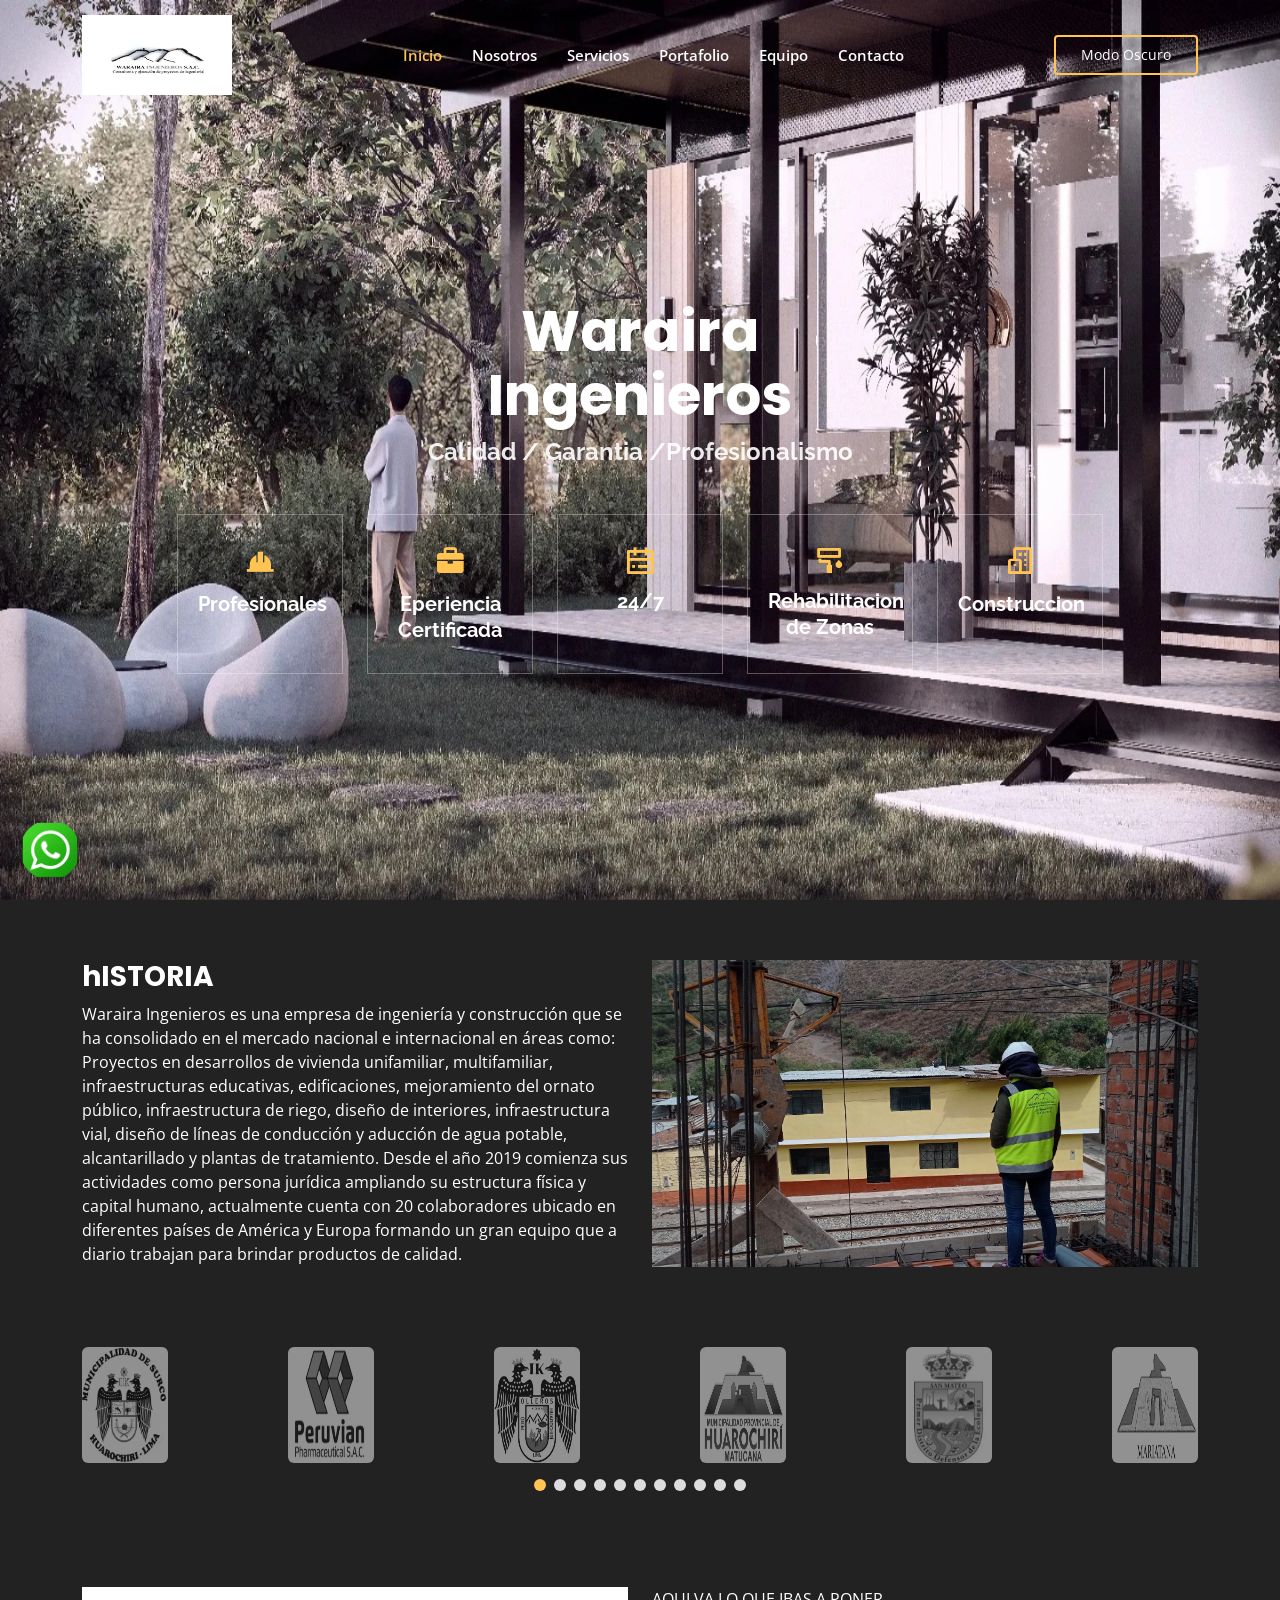
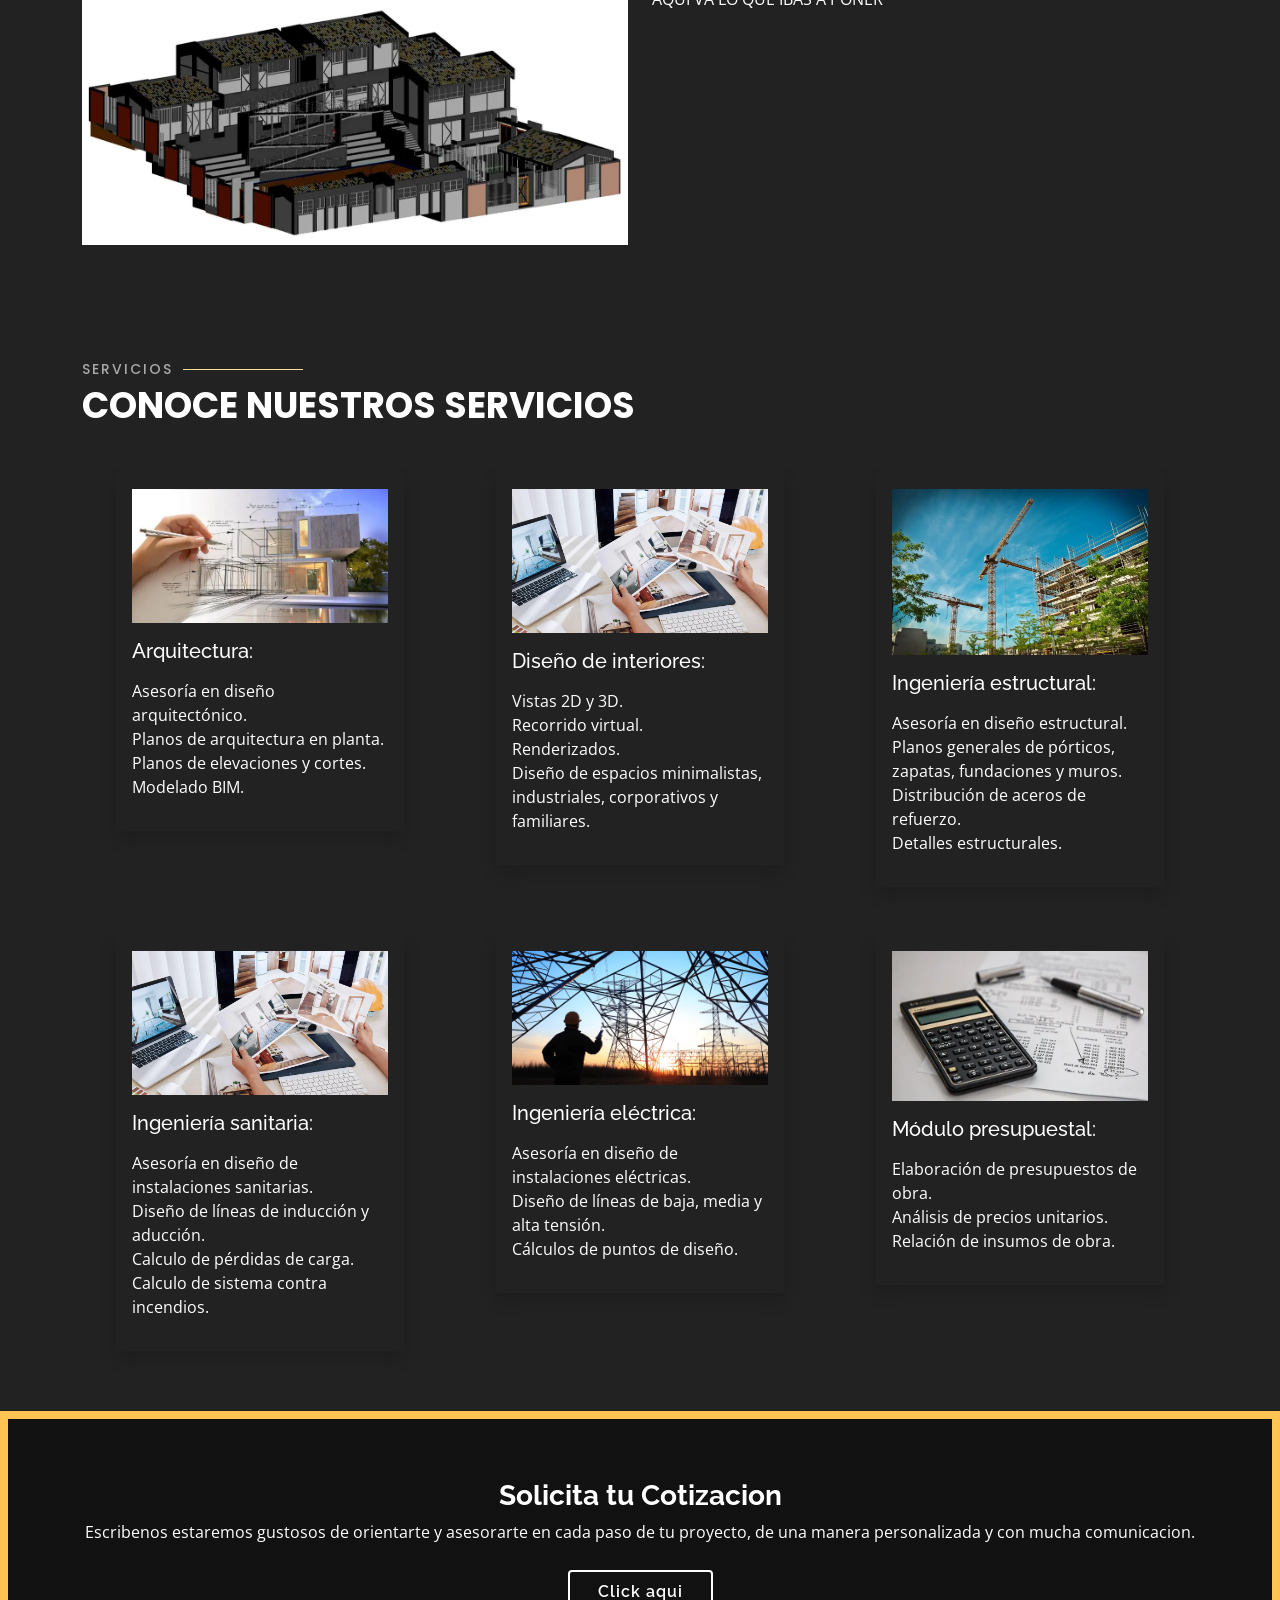
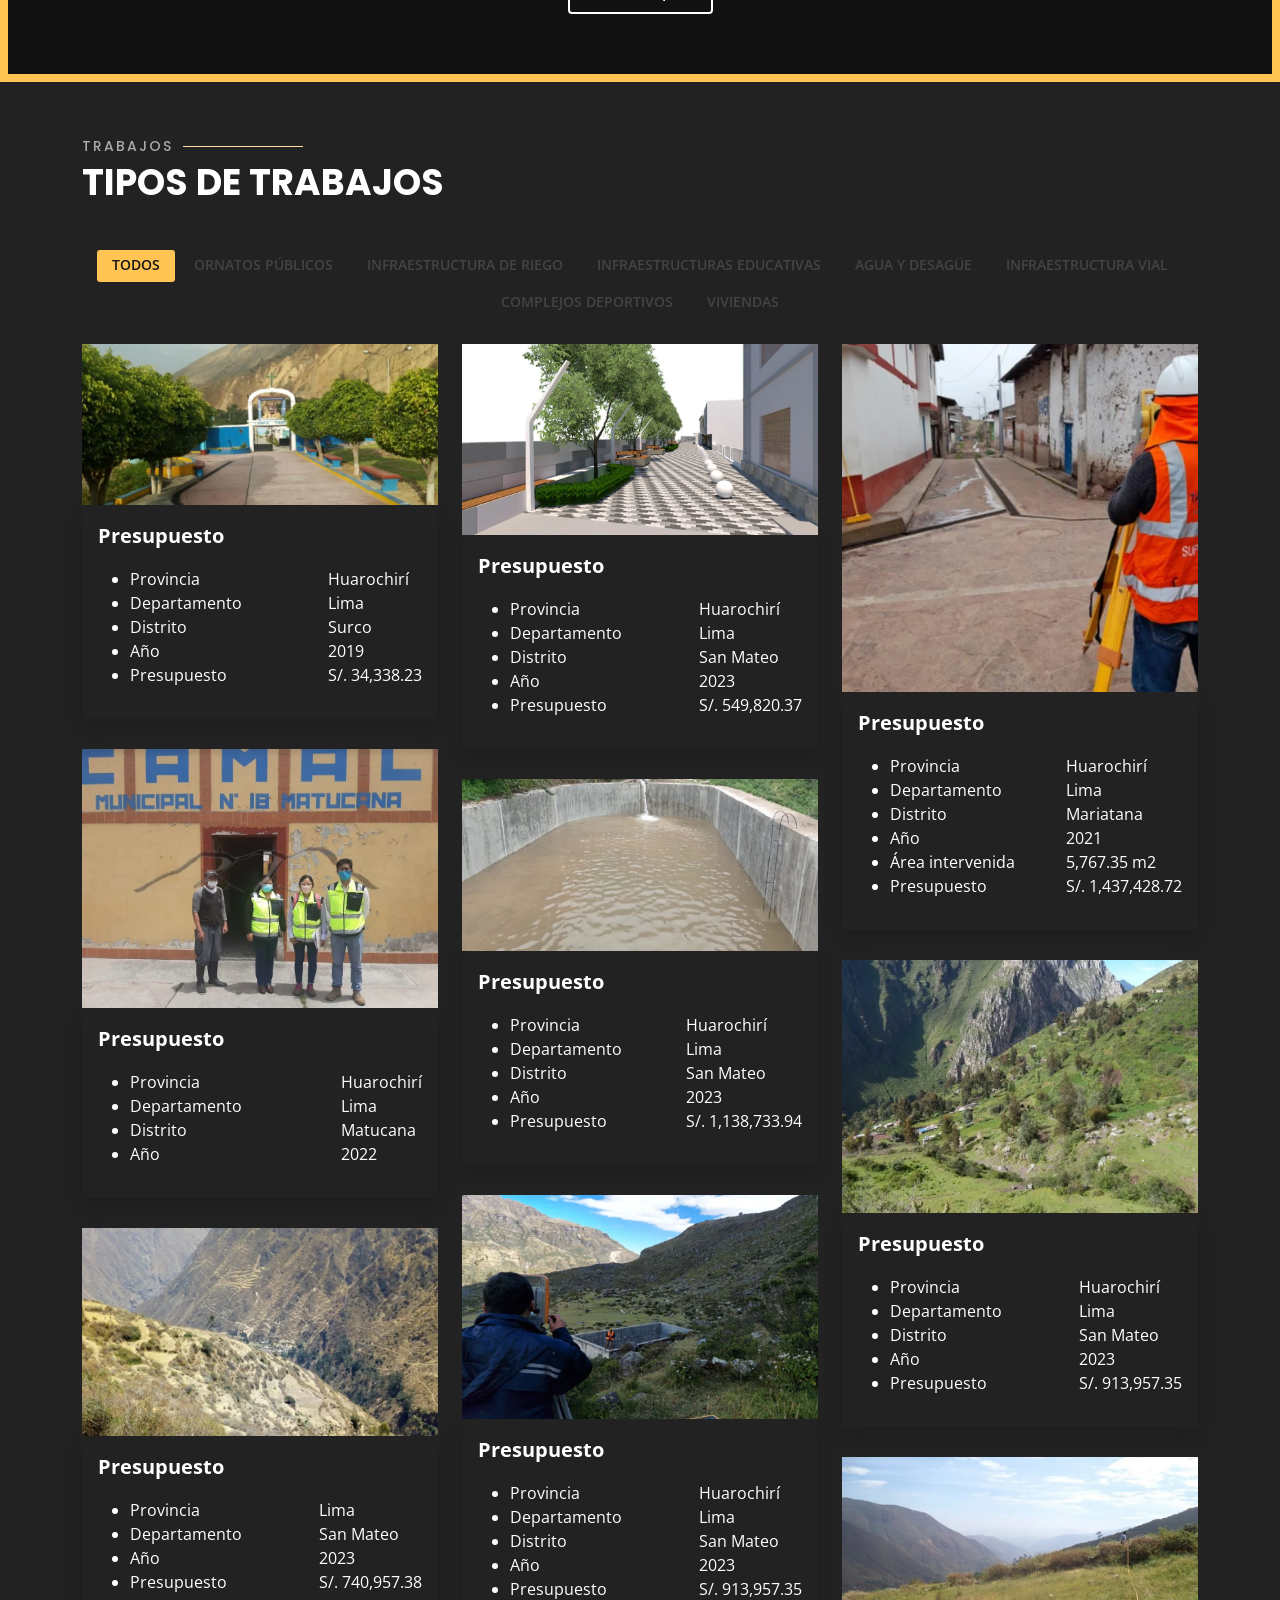
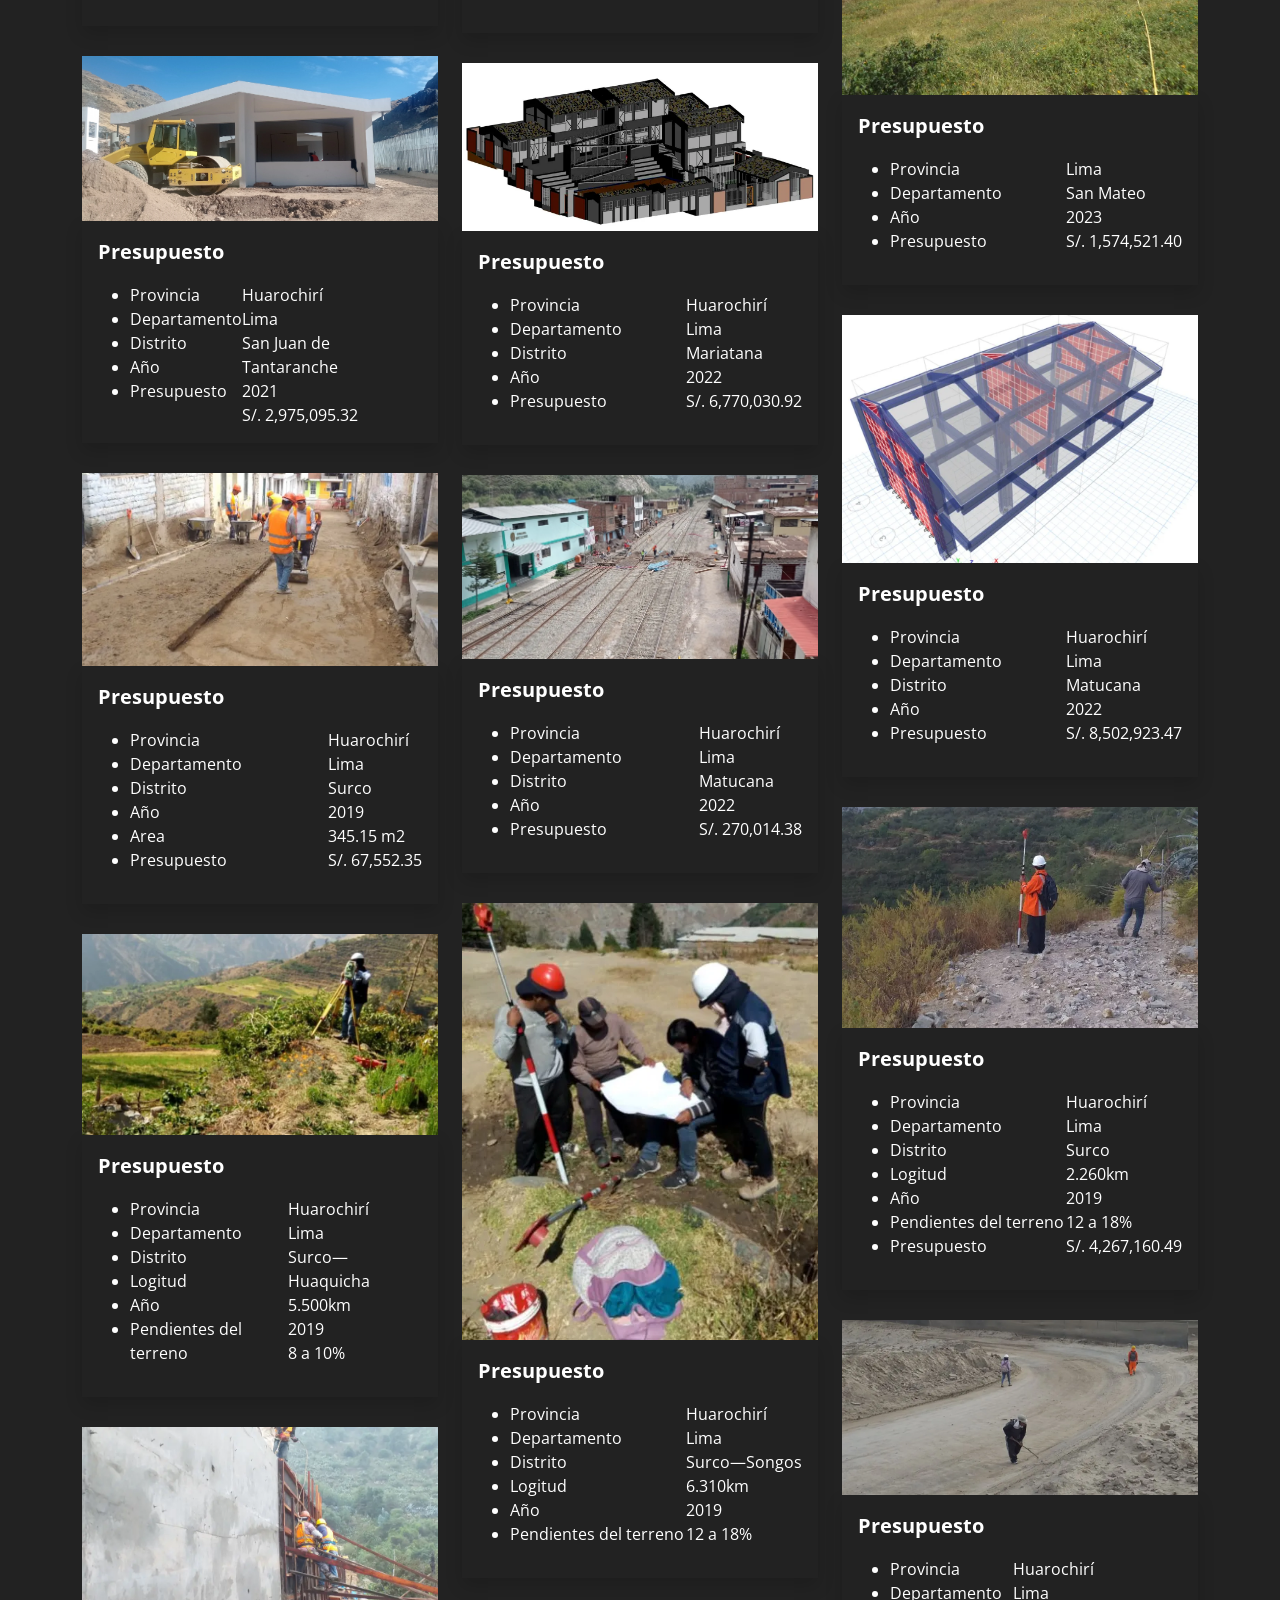
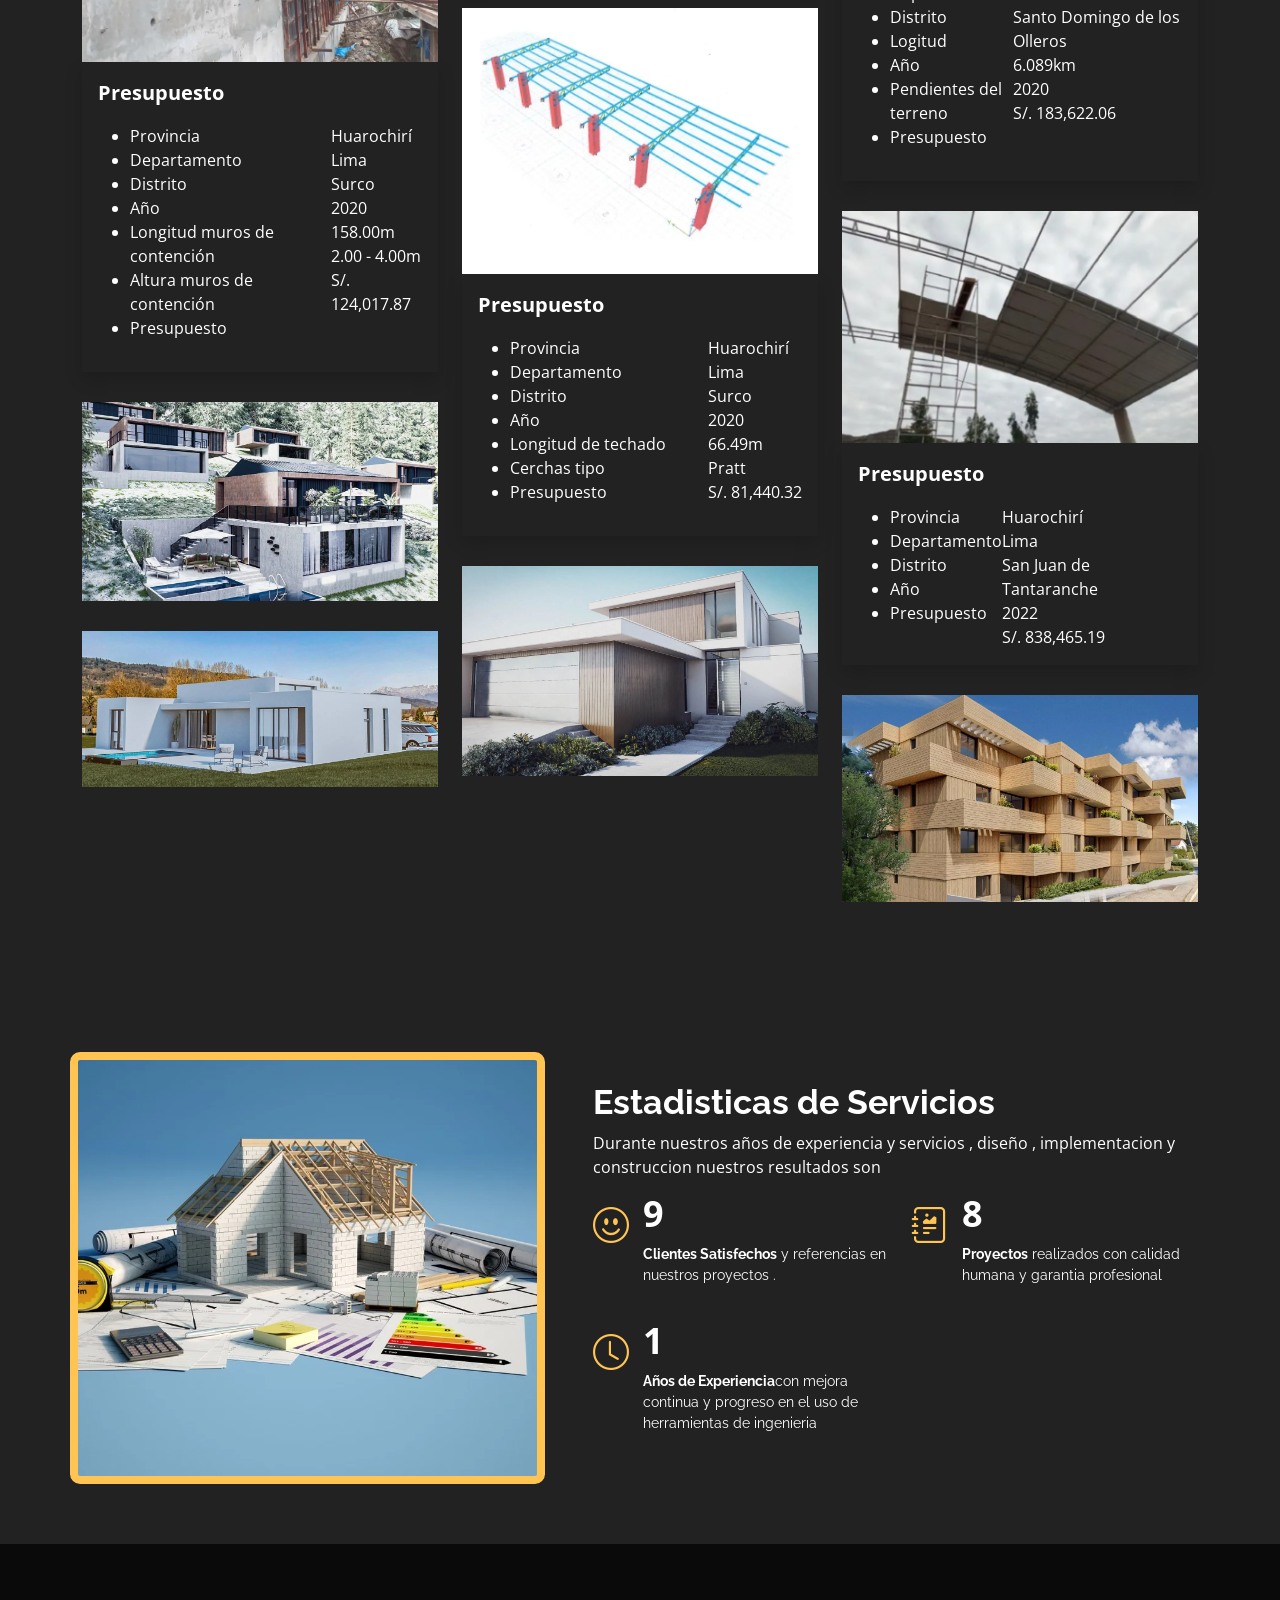
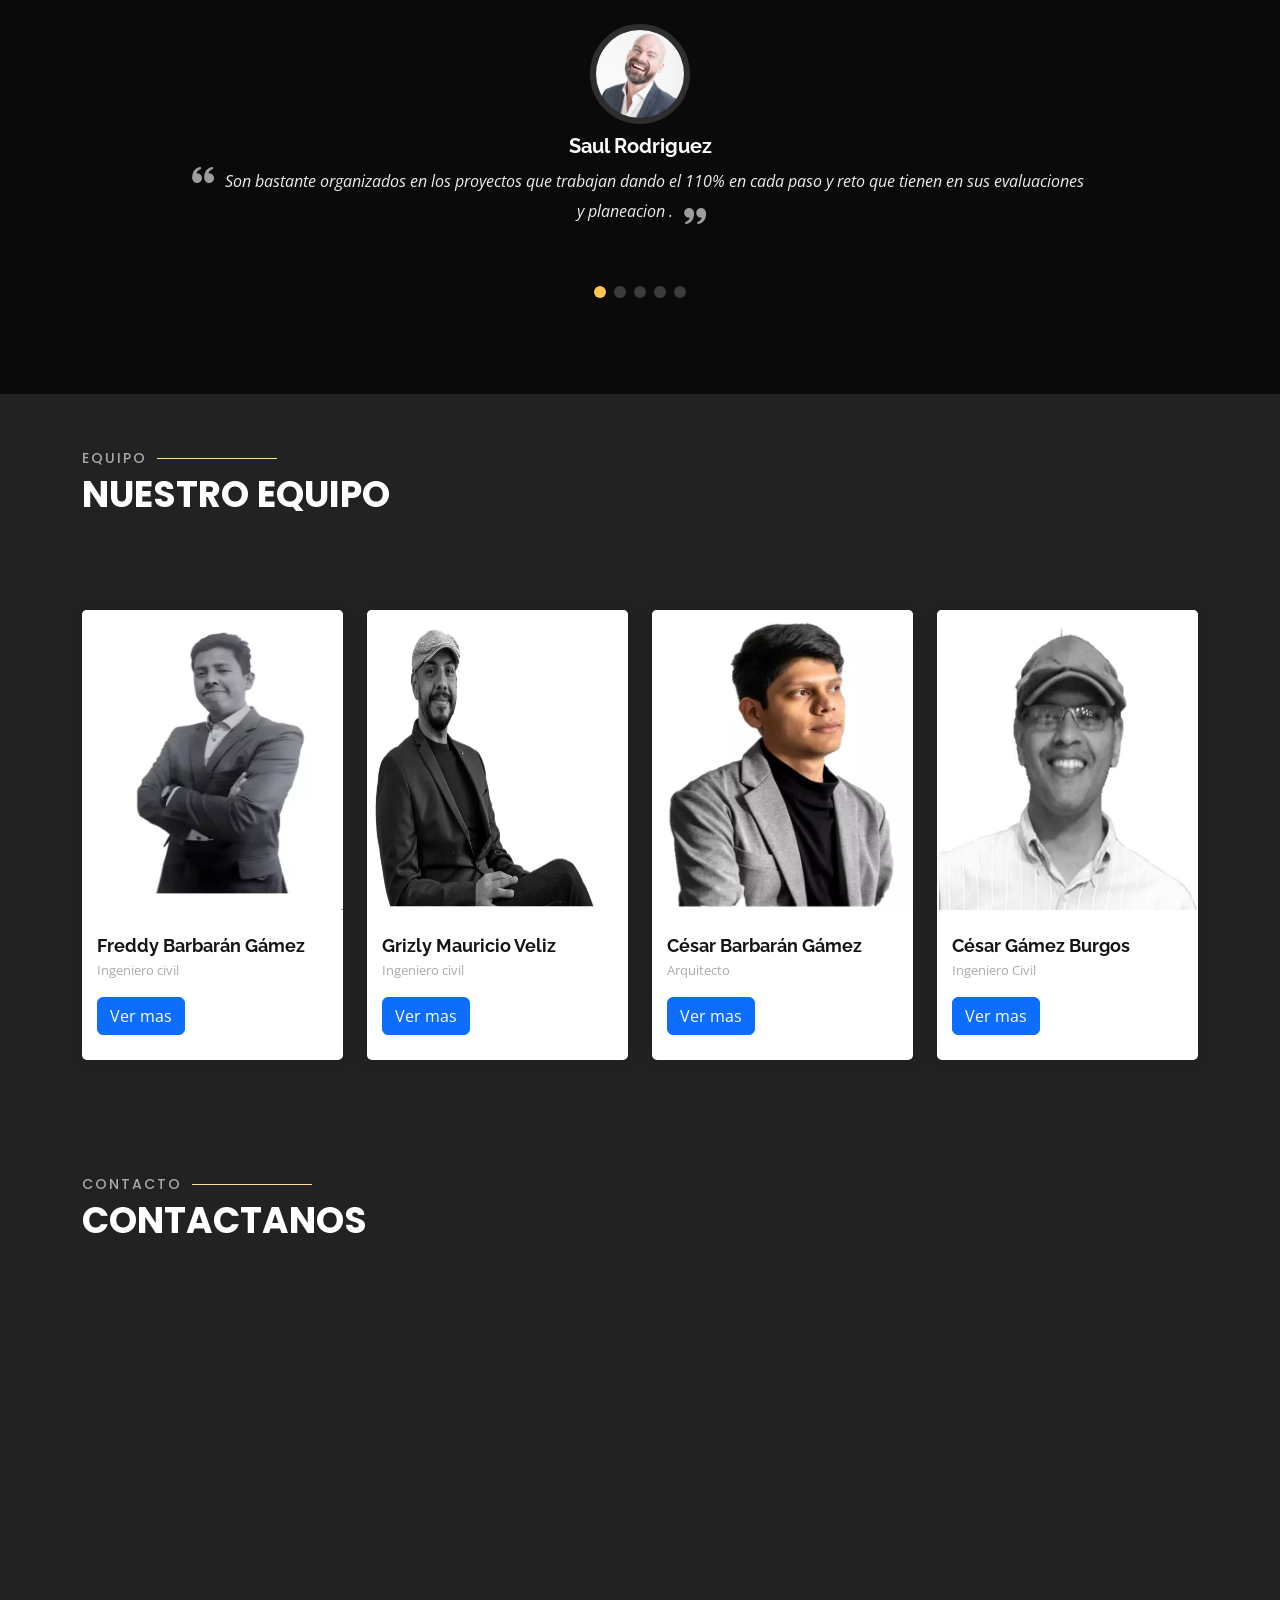
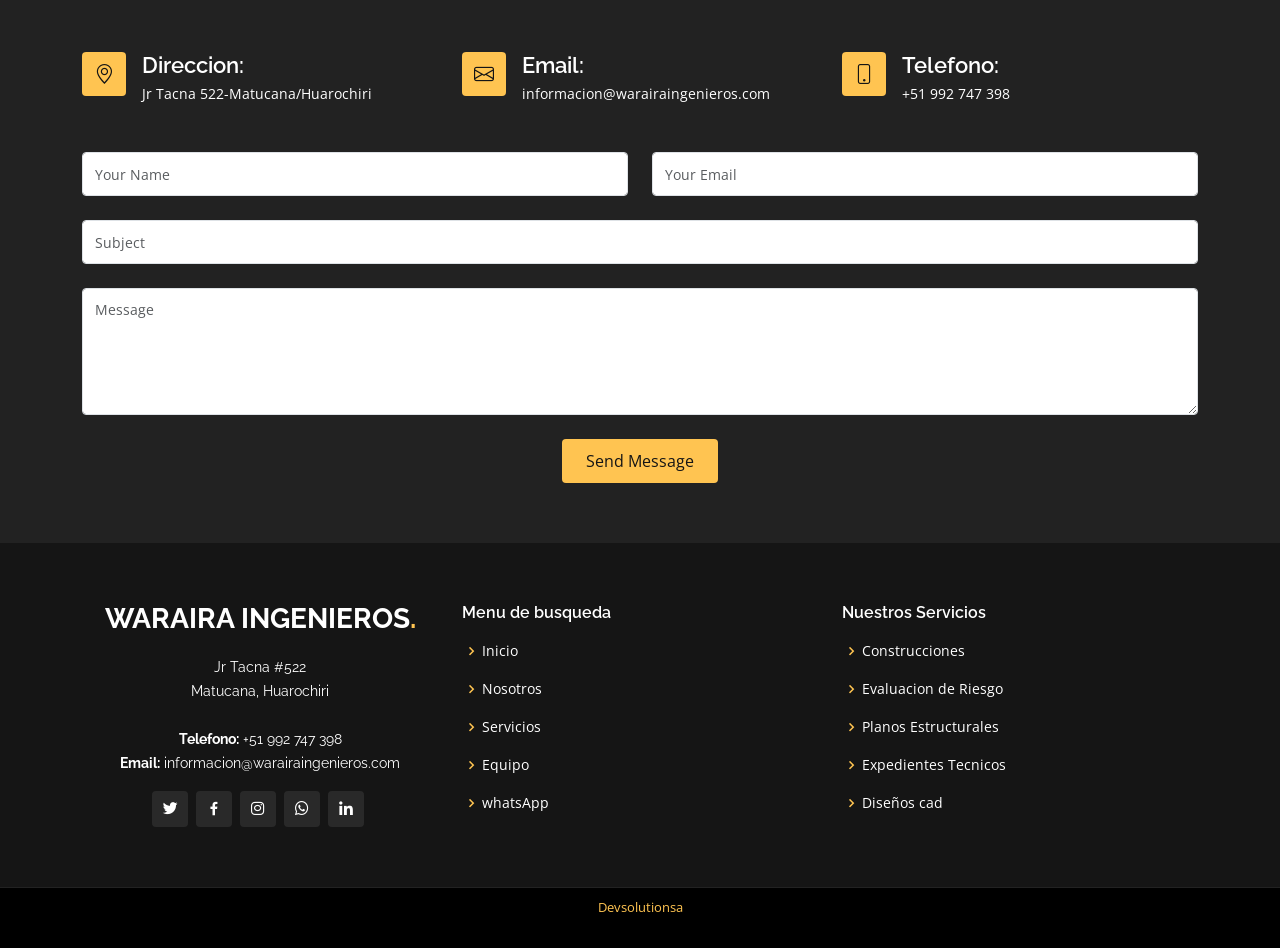
==== commit 6f64d395: "mODAL" ====
--- a/index.html
+++ b/index.html
@@ -1825,7 +1825,7 @@
       <img src="/assets/img/icon-whats.webp" alt="WhatsApp Icon" class="rounded-circle">
     </a>
 
-    <div id="whatsapp-message" class="rounded" style="background-color: #f6f9f9;">
+    <div id="whatsapp-message" class="rounded d-none" style="background-color: #f6f9f9;">
       <div class="w-100 d-flex justify-content-between bg-success align-items-center p-2"
         style="border-radius: 5px 5px 0 0;">
         <h5 class="p-0 m-0" style="font-size: 12px;">En linea</h5>
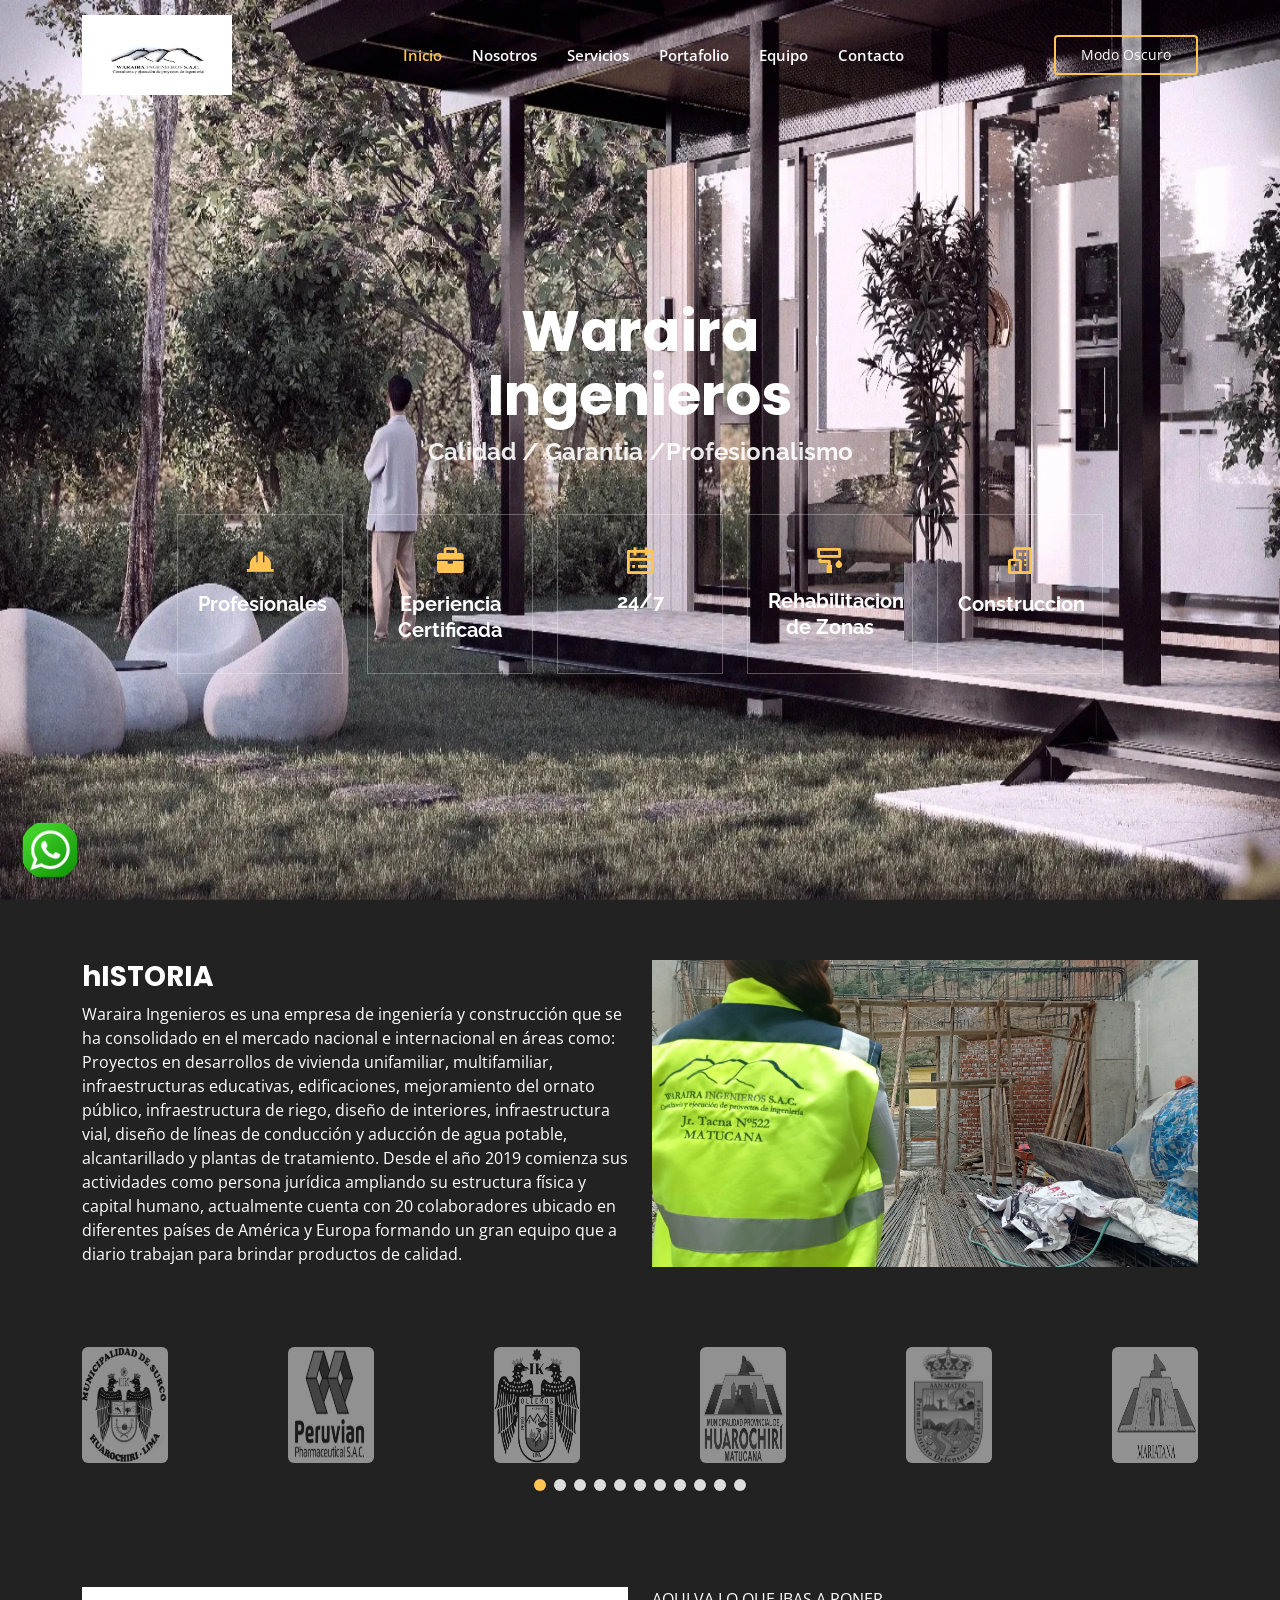
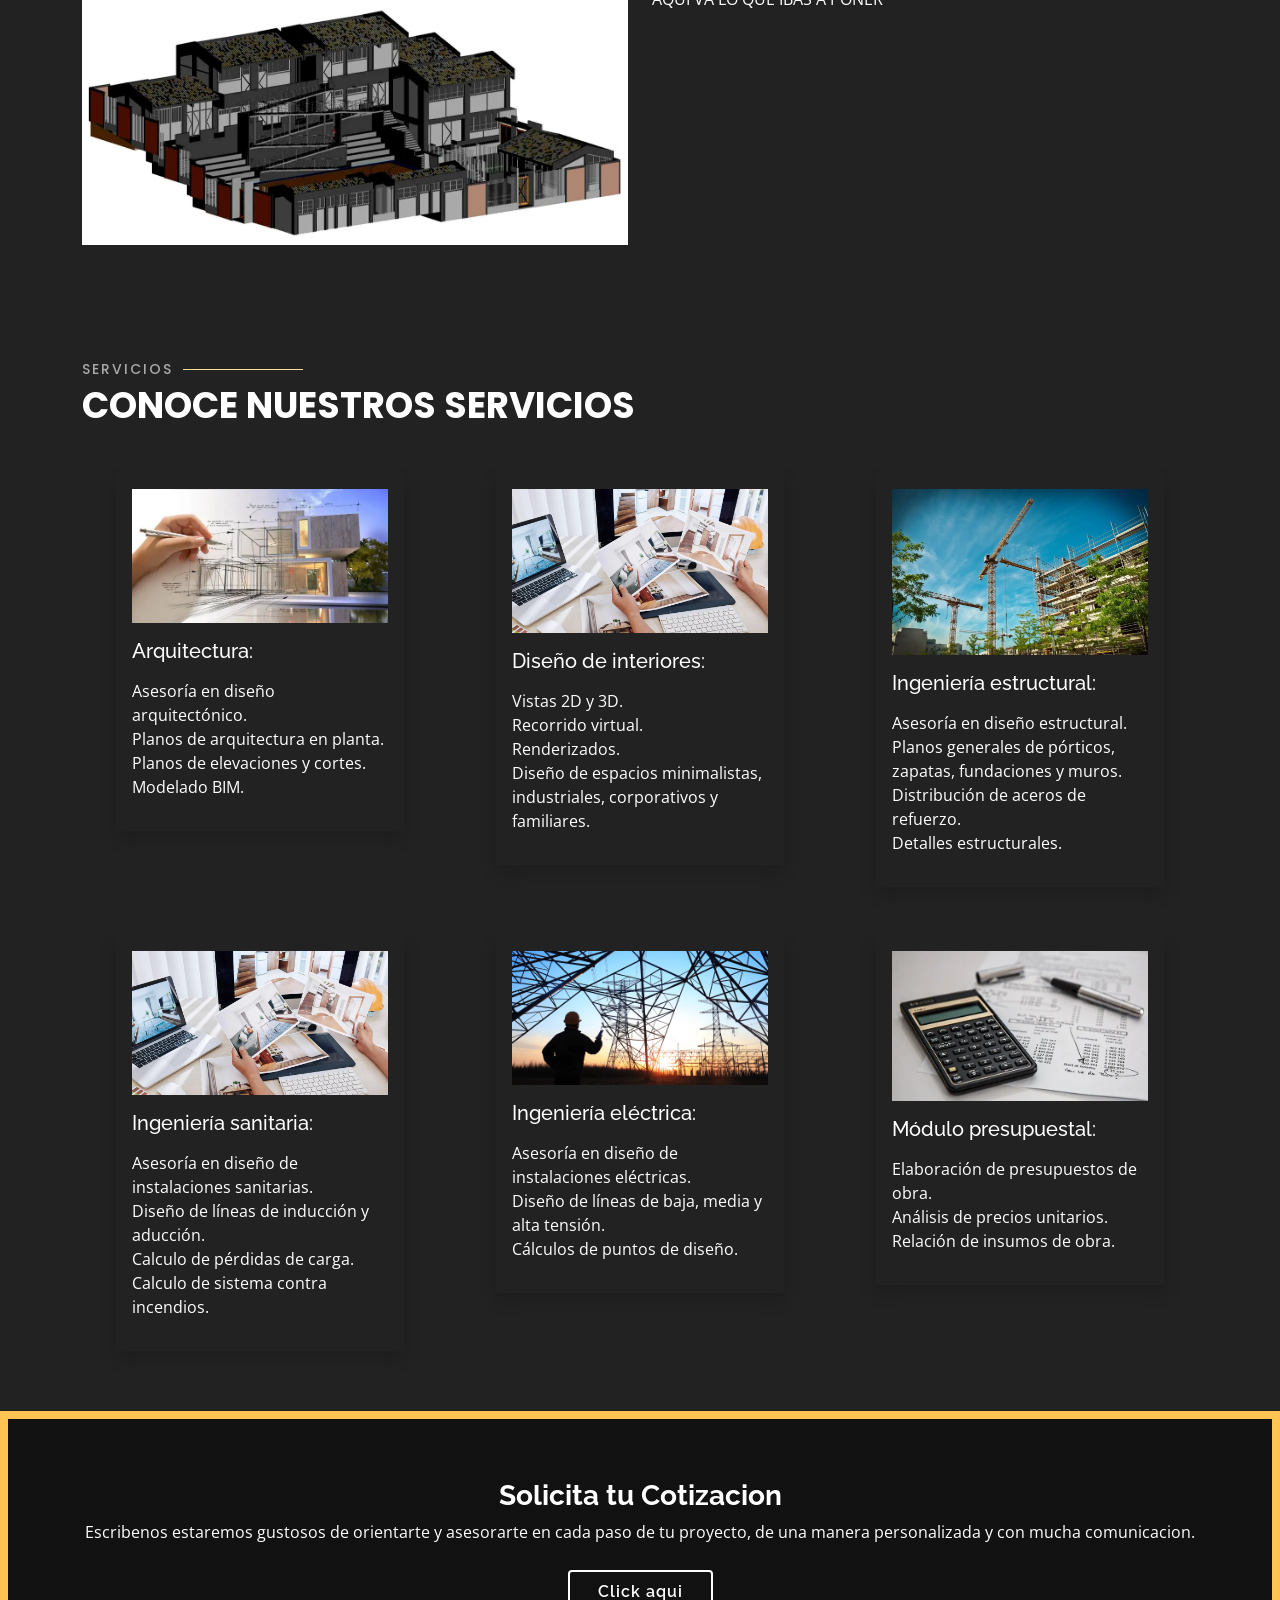
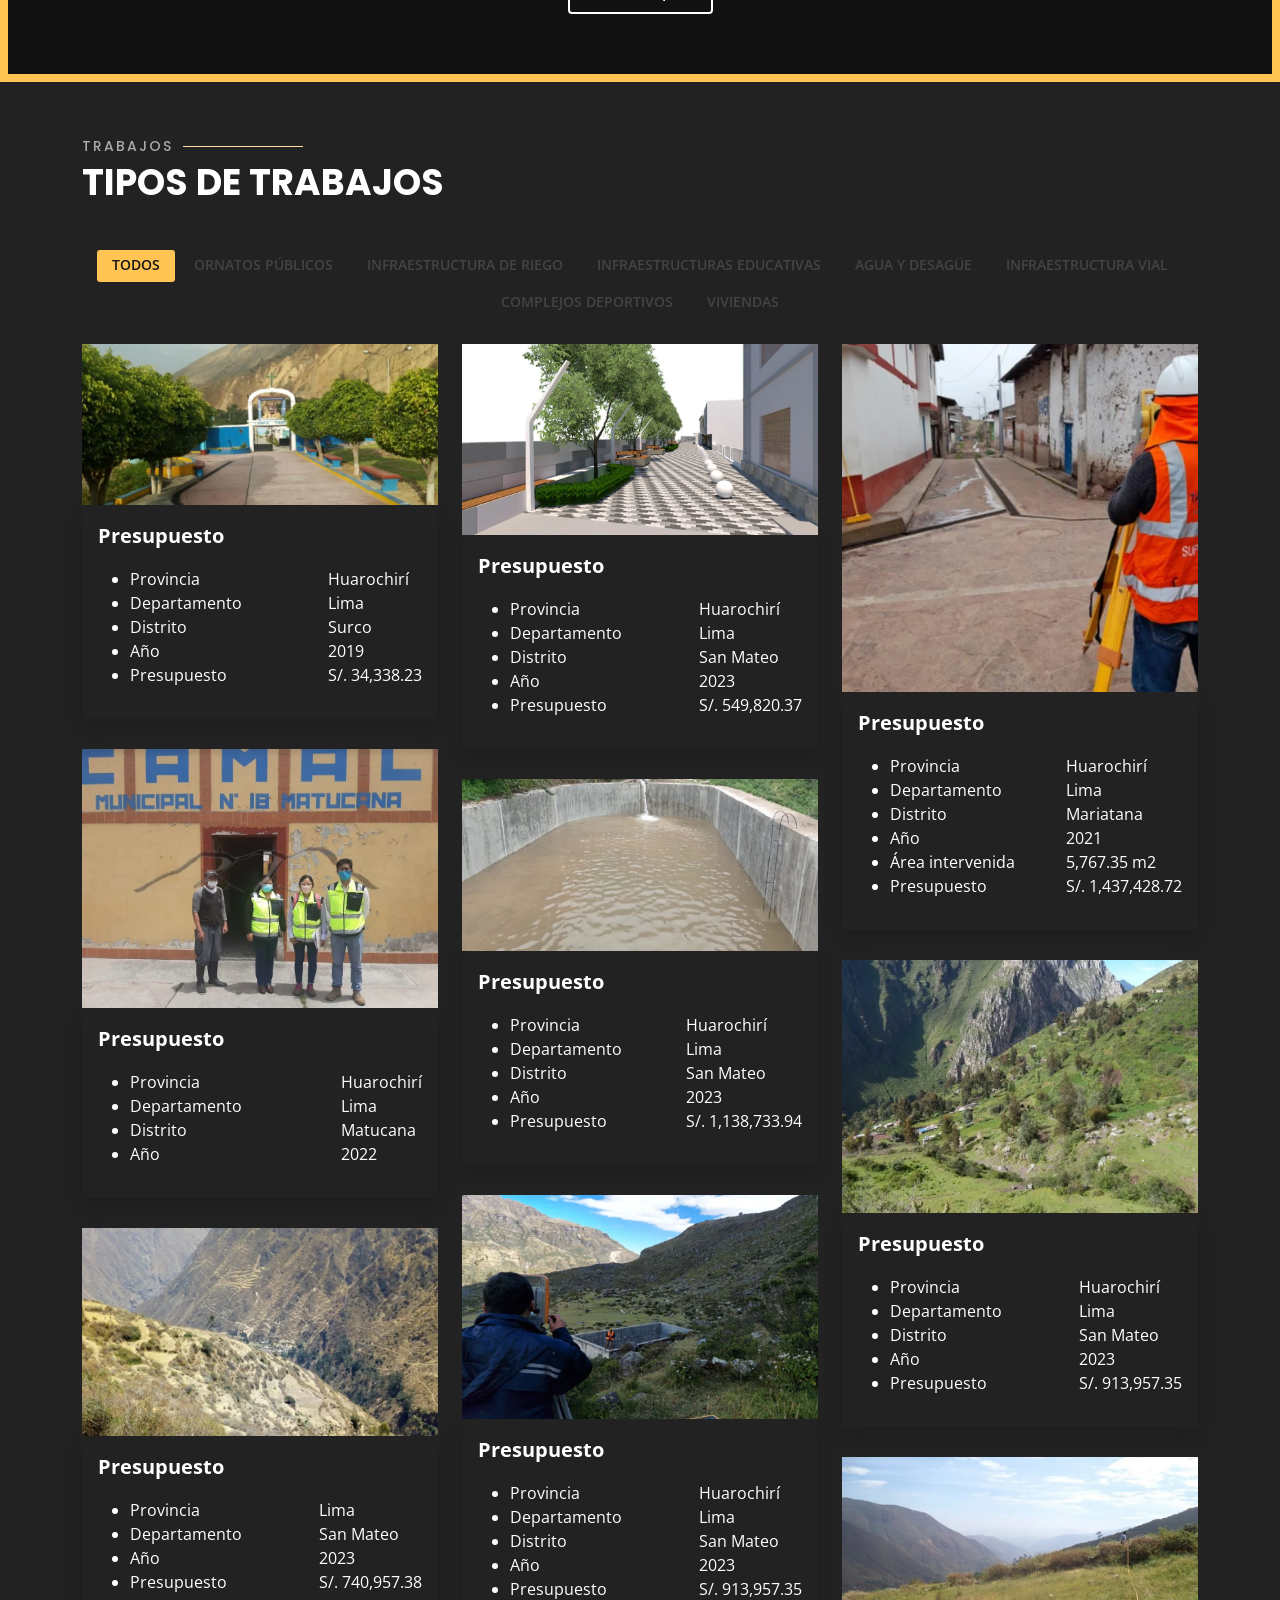
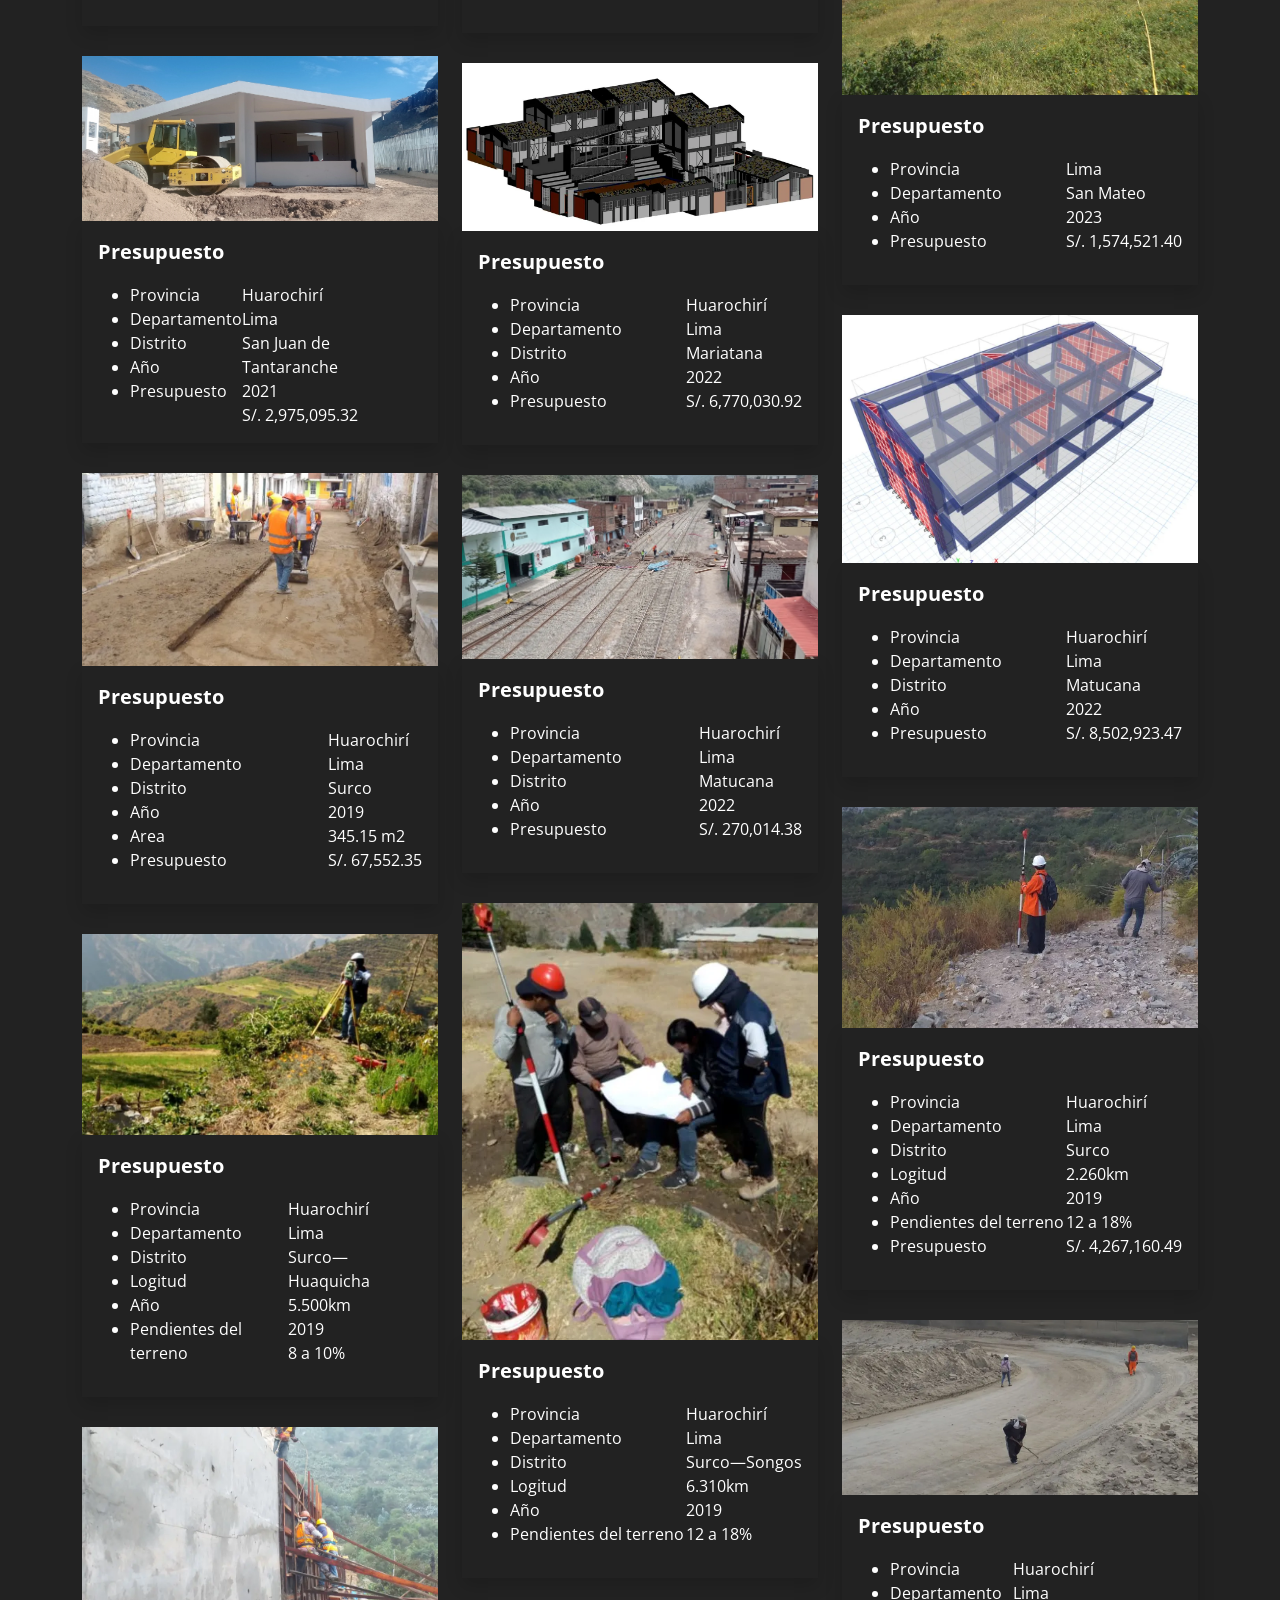
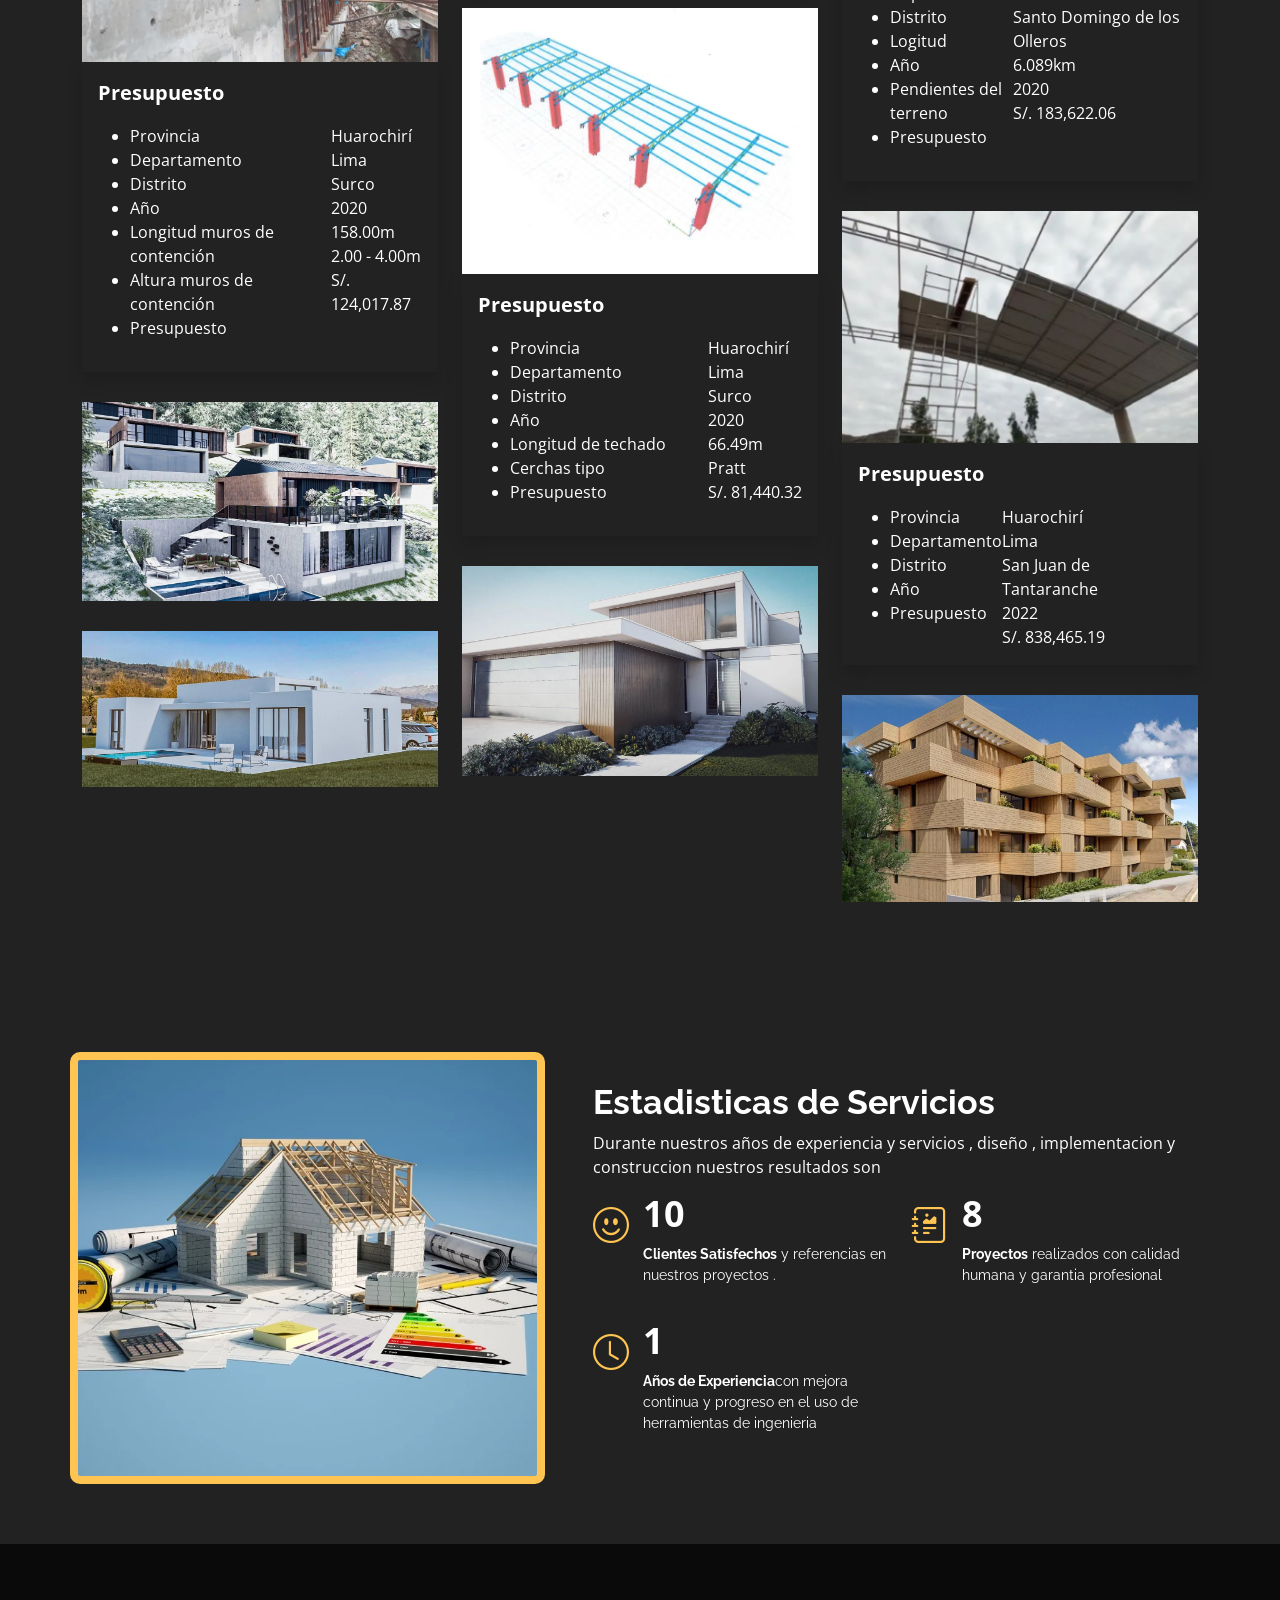
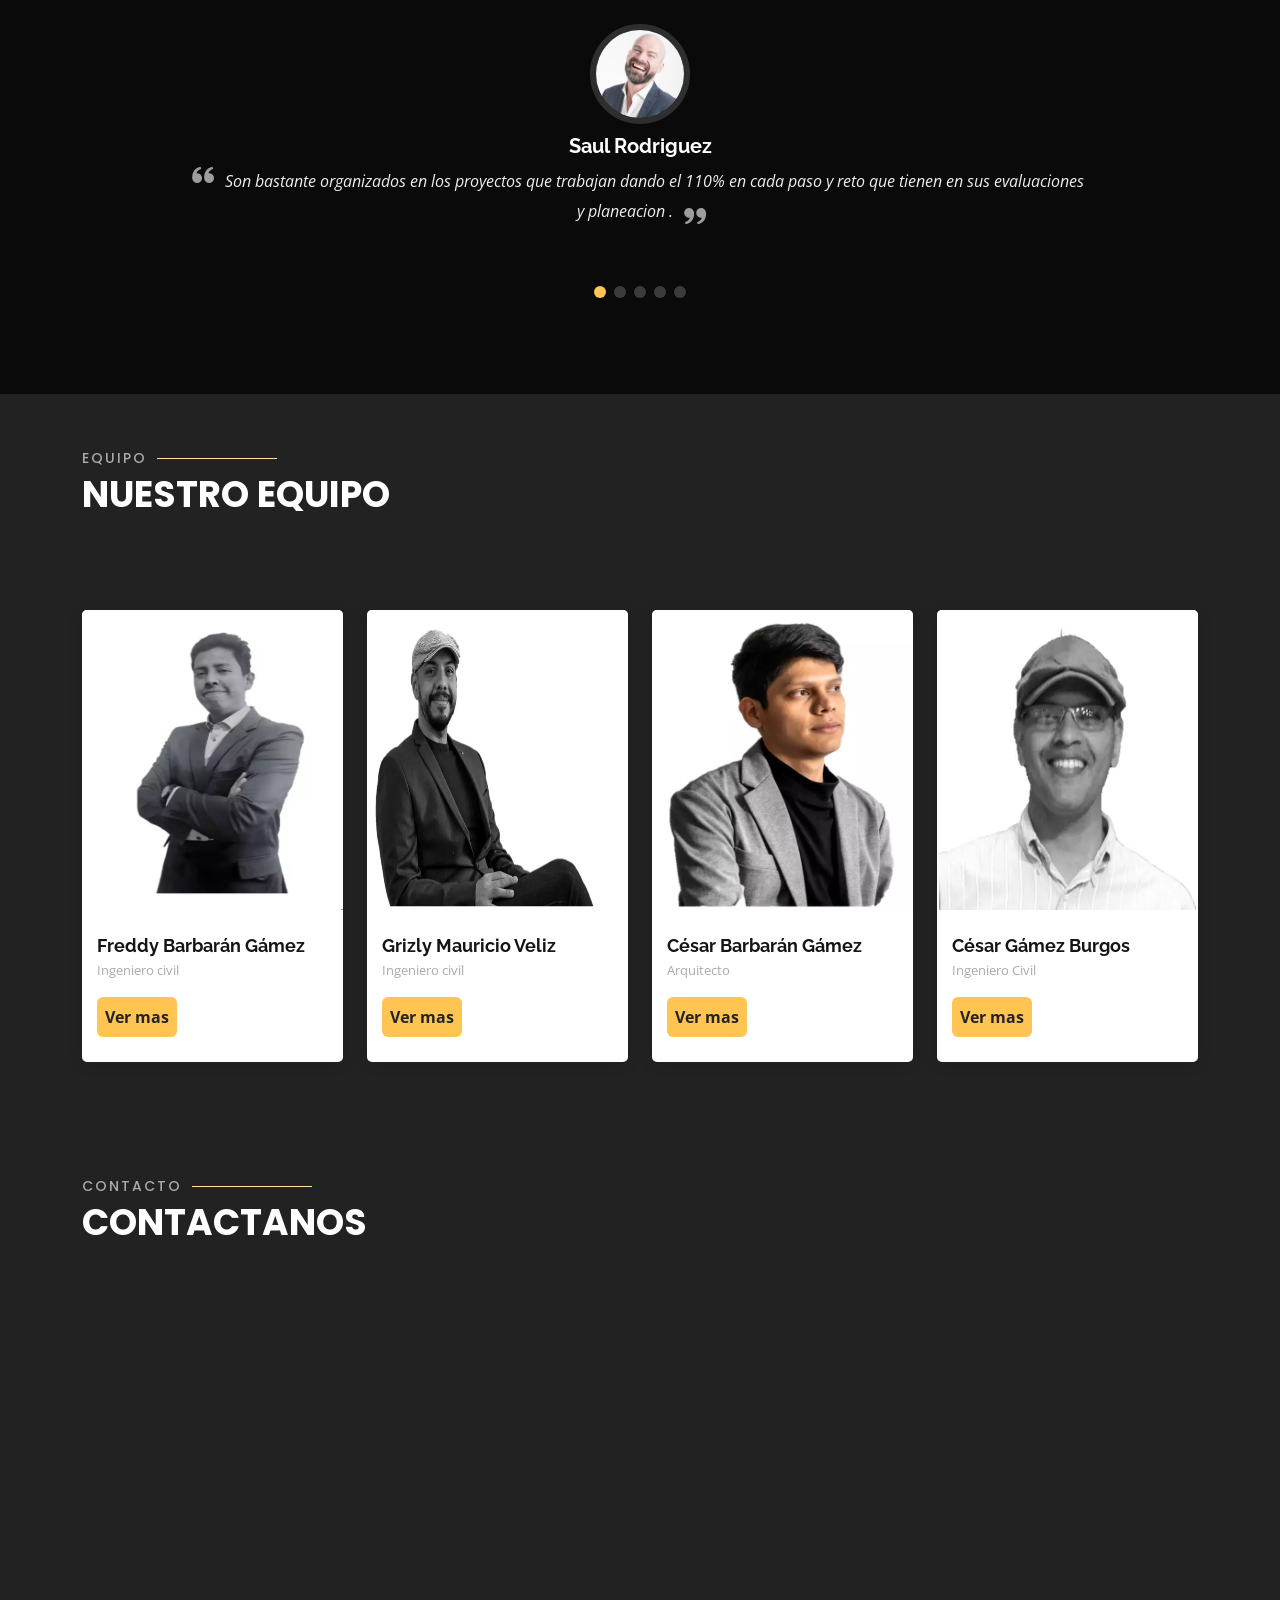
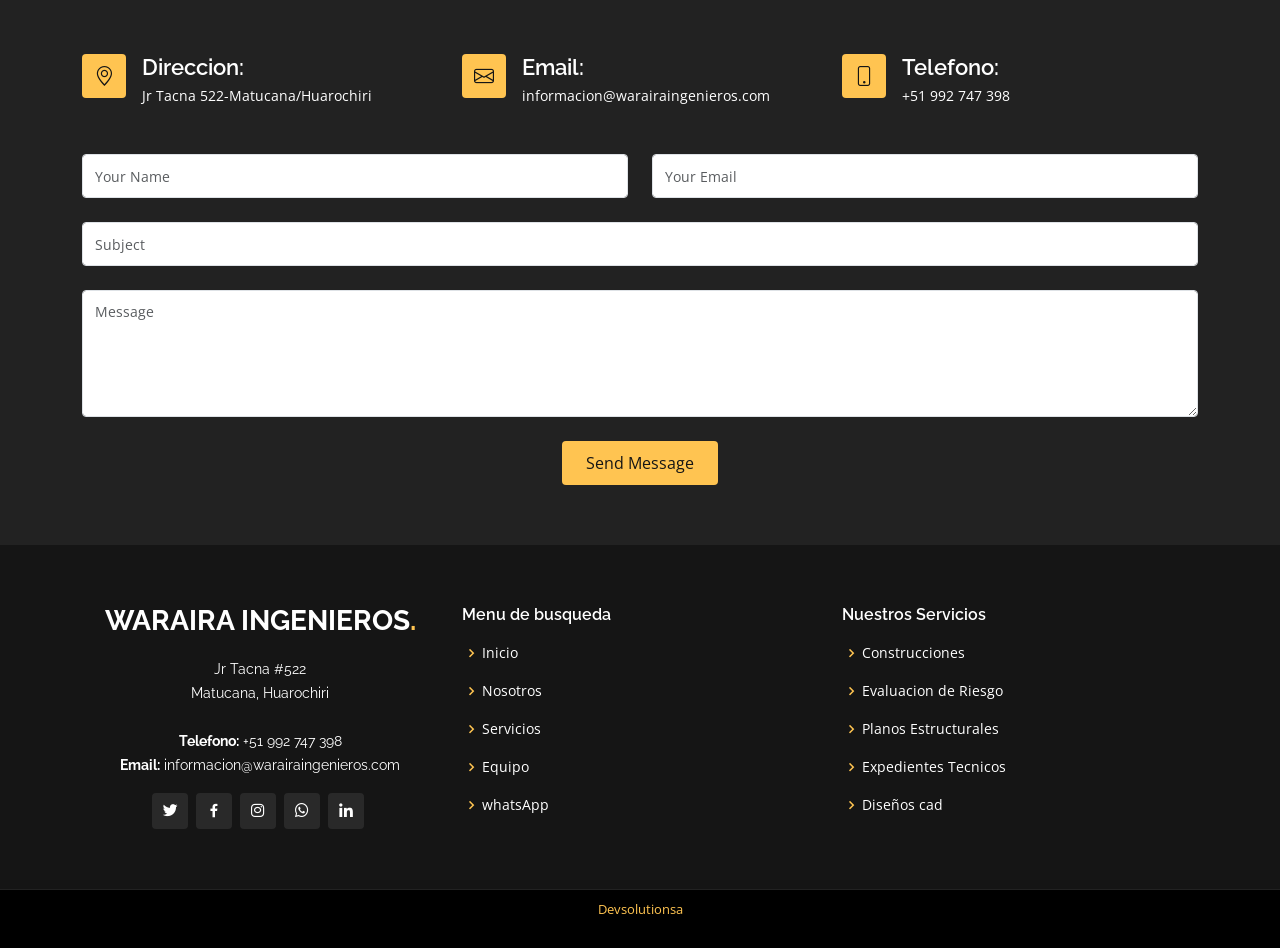
==== commit a553d431: "btnModal" ====
--- a/index.html
+++ b/index.html
@@ -1476,7 +1476,7 @@
               <div class="member-info">
                 <h4>Freddy Barbarán Gámez</h4>
                 <span>Ingeniero civil</span>
-                <button type="button" class="btn btn-primary mt-3" data-bs-toggle="modal"
+                <button type="button" class="btnModal p-2 rounded text-dark mt-3 fw-bold" style="border: none" data-bs-toggle="modal"
                   data-bs-target="#exampleModal">
                   Ver mas
                 </button>
@@ -1489,17 +1489,14 @@
             aria-hidden="true">
             <div class="modal-dialog modal-dialog-centered text-dark">
               <div class="modal-content">
-                <div class="modal-header">
-                  <h1 class="modal-title fs-5 fw-bold" id="exampleModalLabel">Freddy Barbarán Gámez</h1>
-                  <button type="button" class="btn-close" data-bs-dismiss="modal" aria-label="Close"></button>
+                <div class="modal-header" style="background-color: #222222; color: white;">
+                  <h1 class="modal-title fs-5 fw-bold" id="exampleModalLabel">César Gámez Burgos</h1>
+                  <button type="button" class="btn-close bg-white" data-bs-dismiss="modal" aria-label="Close"></button>
                 </div>
                 <div class="modal-body">
                   Ingeniero civil graduado en el año 2017 de la Universidad Metropolitana en Caracas, actualmente se
                   encuentra radicado en Lima, Perú. Ha desarrollado proyectos de viviendas unifamiliares,
                   multifamiliares, colegios, proyectos de infraestructura vial y agua y desagüe.
-                </div>
-                <div class="modal-footer">
-                  <button type="button" class="btn btn-secondary" data-bs-dismiss="modal">Close</button>
                 </div>
               </div>
             </div>
@@ -1520,7 +1517,7 @@
               <div class="member-info">
                 <h4>Grizly Mauricio Veliz</h4>
                 <span>Ingeniero civil</span>
-                <button type="button" class="btn btn-primary mt-3" data-bs-toggle="modal"
+                <button type="button" class="btnModal p-2 rounded text-dark mt-3 fw-bold" style="border: none" data-bs-toggle="modal"
                   data-bs-target="#exampleModal2">
                   Ver mas
                 </button>
@@ -1533,15 +1530,12 @@
             aria-hidden="true">
             <div class="modal-dialog modal-dialog-centered text-dark">
               <div class="modal-content">
-                <div class="modal-header">
-                  <h1 class="modal-title fs-5 fw-bold" id="exampleModalLabel">Grizly Mauricio Veliz</h1>
-                  <button type="button" class="btn-close" data-bs-dismiss="modal" aria-label="Close"></button>
+                <div class="modal-header" style="background-color: #222222; color: white;">
+                  <h1 class="modal-title fs-5 fw-bold" id="exampleModalLabel">César Gámez Burgos</h1>
+                  <button type="button" class="btn-close bg-white" data-bs-dismiss="modal" aria-label="Close"></button>
                 </div>
                 <div class="modal-body">
                   Ingeniera civil graduada en el año 2020 de la Universidad Privada del Norte en Lima. Ha desarrollado proyectos de viviendas unifamiliares, multifamiliares, colegios, proyectos infraestructura vial, agua y desagüe logrando obtener resultados favorables para el desenvolvimiento de la sociedad.
-                </div>
-                <div class="modal-footer">
-                  <button type="button" class="btn btn-secondary" data-bs-dismiss="modal">Close</button>
                 </div>
               </div>
             </div>
@@ -1554,7 +1548,7 @@
                   alt="Cersar Barbaran - Arquitecto" style="height: 300px !important; width: 295px;" />
                 <div class="social">
                   <p><i class="bi bi-twitter"></i></p>
-                  <a href="https://www.cbarbaran.com/" target="_blank"><i class="bi bi-browser-chrome"></i></a>
+                  <a href="https://www.cbarbaran.com/" target="_blank" class="aprueba"><i class="bi bi-browser-chrome"></i></a>
                   <p><i class="bi bi-instagram"></i></p>
                   <p><i class="bi bi-linkedin"></i></p>
                 </div>
@@ -1562,7 +1556,7 @@
               <div class="member-info">
                 <h4>César Barbarán Gámez</h4>
                 <span>Arquitecto</span>
-                <button type="button" class="btn btn-primary mt-3" data-bs-toggle="modal"
+                <button type="button" class="btnModal p-2 rounded text-dark mt-3 fw-bold" style="border: none" data-bs-toggle="modal"
                   data-bs-target="#exampleModal3">
                   Ver mas
                 </button>
@@ -1575,15 +1569,12 @@
             aria-hidden="true">
             <div class="modal-dialog modal-dialog-centered text-dark">
               <div class="modal-content">
-                <div class="modal-header">
-                  <h1 class="modal-title fs-5 fw-bold" id="exampleModalLabel">César Barbarán Gámez</h1>
-                  <button type="button" class="btn-close" data-bs-dismiss="modal" aria-label="Close"></button>
+                <div class="modal-header" style="background-color: #222222; color: white;">
+                  <h1 class="modal-title fs-5 fw-bold" id="exampleModalLabel">César Gámez Burgos</h1>
+                  <button type="button" class="btn-close bg-white" data-bs-dismiss="modal" aria-label="Close"></button>
                 </div>
                 <div class="modal-body">
                   Arquitecto egresado de la Universidad Simón Bolívar (USBve '21) radicado en Caracas, con una fuerte pasión por la arquitectura y el arte. Durante sus años de estudio, adquirió una fuerte conexión con el diseño de piezas arquitectónicas, el espacio arquitectónico y el detalle de la construcción. Bajo este impulso y fascinación, ha participado en varios concursos de arquitectura, ganando algunos de ellos. Ha dirigido proyectos arquitectónicos en Suiza, Francia y en Rep. Checa de diferentes escalas, logrando resolver los requerimientos del cliente sin descuidar la calidad arquitectónica de la solución. Su objetivo profesional es conseguir una solución arquitectónica atractiva a través de lo que se necesita, sin olvidar los elementos de sostenibilidad, espacialidad, ecología, económicos y sociales.
-                </div>
-                <div class="modal-footer">
-                  <button type="button" class="btn btn-secondary" data-bs-dismiss="modal">Close</button>
                 </div>
               </div>
             </div>
@@ -1596,7 +1587,7 @@
                   alt="Cesar Gamez - Ingeniero Civil" style="height: 300px !important; width: 295px;" />
                 <div class="social">
                   <p><i class="bi bi-twitter"></i></p>
-                  <a href="https://infographie3d.ch/" target="_blank"><i class="bi bi-browser-chrome"></i></a>
+                  <a href="https://infographie3d.ch/" target="_blank" class="aprueba"><i class="bi bi-browser-chrome"></i></a>
                   <p><i class="bi bi-instagram"></i></p>
                   <p><i class="bi bi-linkedin"></i></p>
                 </div>
@@ -1604,7 +1595,7 @@
               <div class="member-info">
                 <h4>César Gámez Burgos</h4>
                 <span>Ingeniero Civil</span>
-                <button type="button" class="btn btn-primary mt-3" data-bs-toggle="modal"
+                <button type="button" class="btnModal p-2 rounded text-dark mt-3 fw-bold" style="border: none" data-bs-toggle="modal"
                   data-bs-target="#exampleModal4">
                   Ver mas
                 </button>
@@ -1617,15 +1608,12 @@
             aria-hidden="true">
             <div class="modal-dialog modal-dialog-centered text-dark">
               <div class="modal-content">
-                <div class="modal-header">
+                <div class="modal-header" style="background-color: #222222; color: white;">
                   <h1 class="modal-title fs-5 fw-bold" id="exampleModalLabel">César Gámez Burgos</h1>
-                  <button type="button" class="btn-close" data-bs-dismiss="modal" aria-label="Close"></button>
+                  <button type="button" class="btn-close bg-white" data-bs-dismiss="modal" aria-label="Close"></button>
                 </div>
                 <div class="modal-body">
                   Ingeniero Civil con más de 30 AÑOS DE EXPERIENCIA en el desarrollo de la profesión, así como en el uso de tecnologías asociadas (Sistemas Satelitales, Vuelos Con Drone, entre otros), usuario de aplicaciones para proyectos de vialidad y movimiento de tierra en Civil 3D desglose de componentes y cómputos métricos de proyectos de ingeniería o arquitectura, manejo de personal, análisis de costos e inventarios, docente de software AutoCAD, Civil 3D, Aschtech Solution.
-                </div>
-                <div class="modal-footer">
-                  <button type="button" class="btn btn-secondary" data-bs-dismiss="modal">Close</button>
                 </div>
               </div>
             </div>
--- a/assets/css/style.css
+++ b/assets/css/style.css
@@ -3,6 +3,7 @@
   color: #444444;
   /* background-color: #151515; */
 }
+
 .contenedor-imagen {
   height: 100vh;
 }
@@ -1149,6 +1150,7 @@
   .medidaCarru1 {
     height: 1120px !important;
   }
+
   .contenedor-imagen {
     width: 100%;
     height: 1120px;
@@ -1158,12 +1160,12 @@
     align-items: center;
     overflow: hidden;
   }
-  
+
   .mi-imagen {
     height: 100%;
     width: auto;
   }
-  
+
 }
 
 
@@ -1762,3 +1764,20 @@
   opacity: 1;
 }
 
+.aprueba {
+  color: #151515;
+  margin: 0 3px;
+  border-radius: 4px;
+  width: 36px;
+  height: 36px;
+  background: rgba(255, 255, 255, 0.8);
+  transition: ease-in-out 0.3s;
+  color: #484848;
+  display: inline-flex;
+  justify-content: center;
+  align-items: center;
+}
+
+.btnModal{
+  background:#ffc451
+}
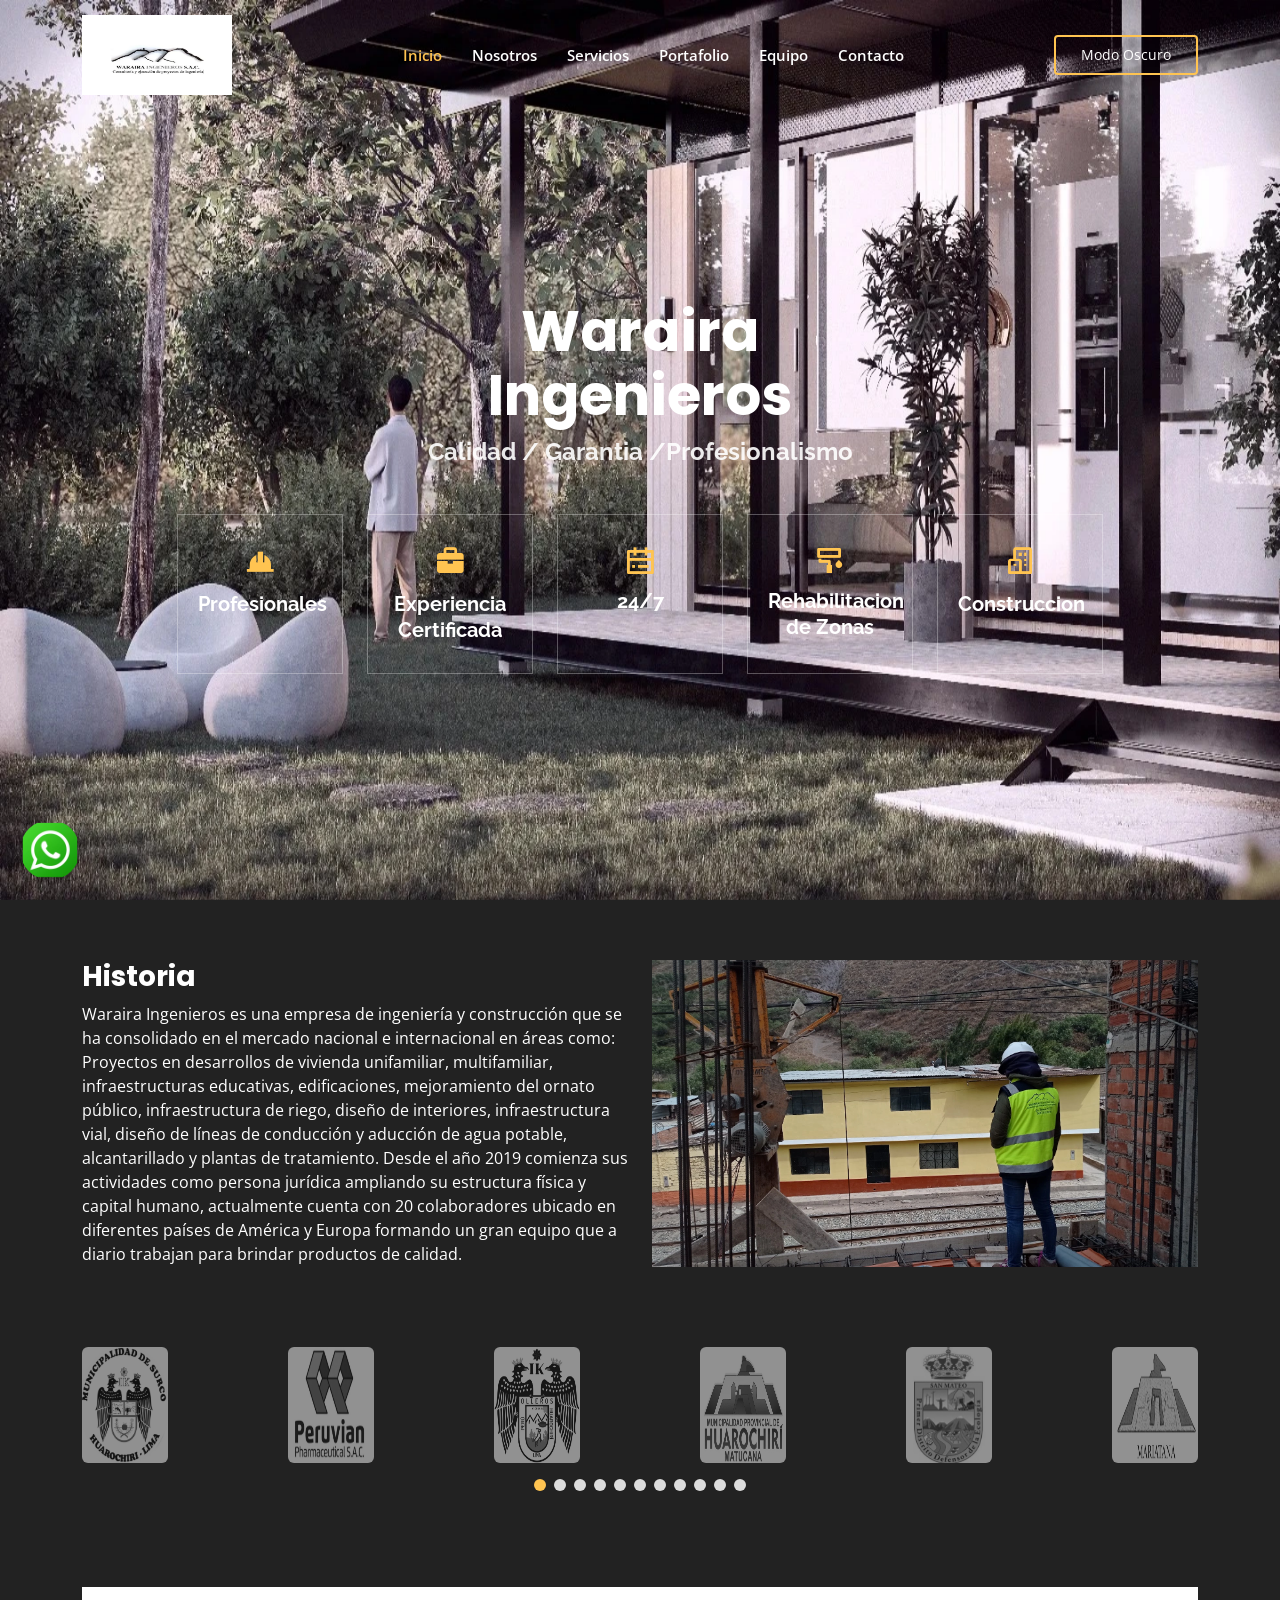
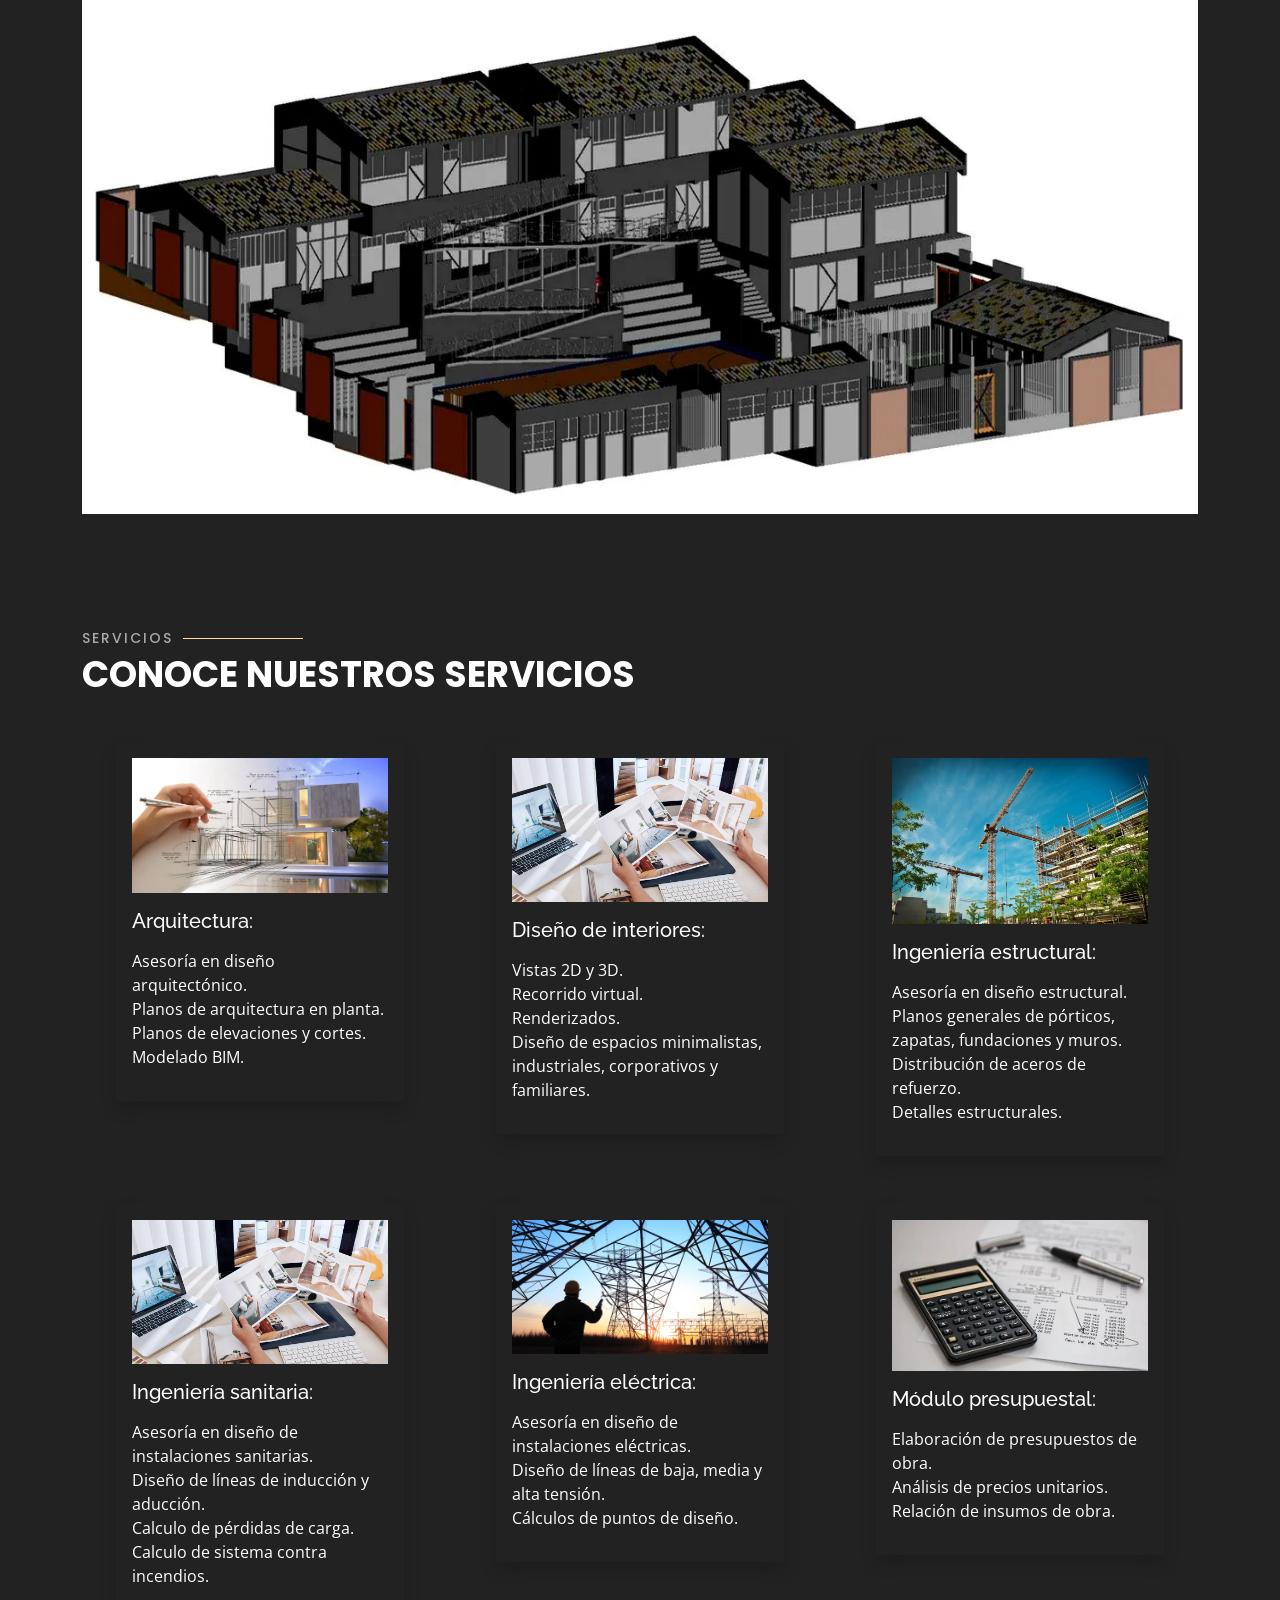
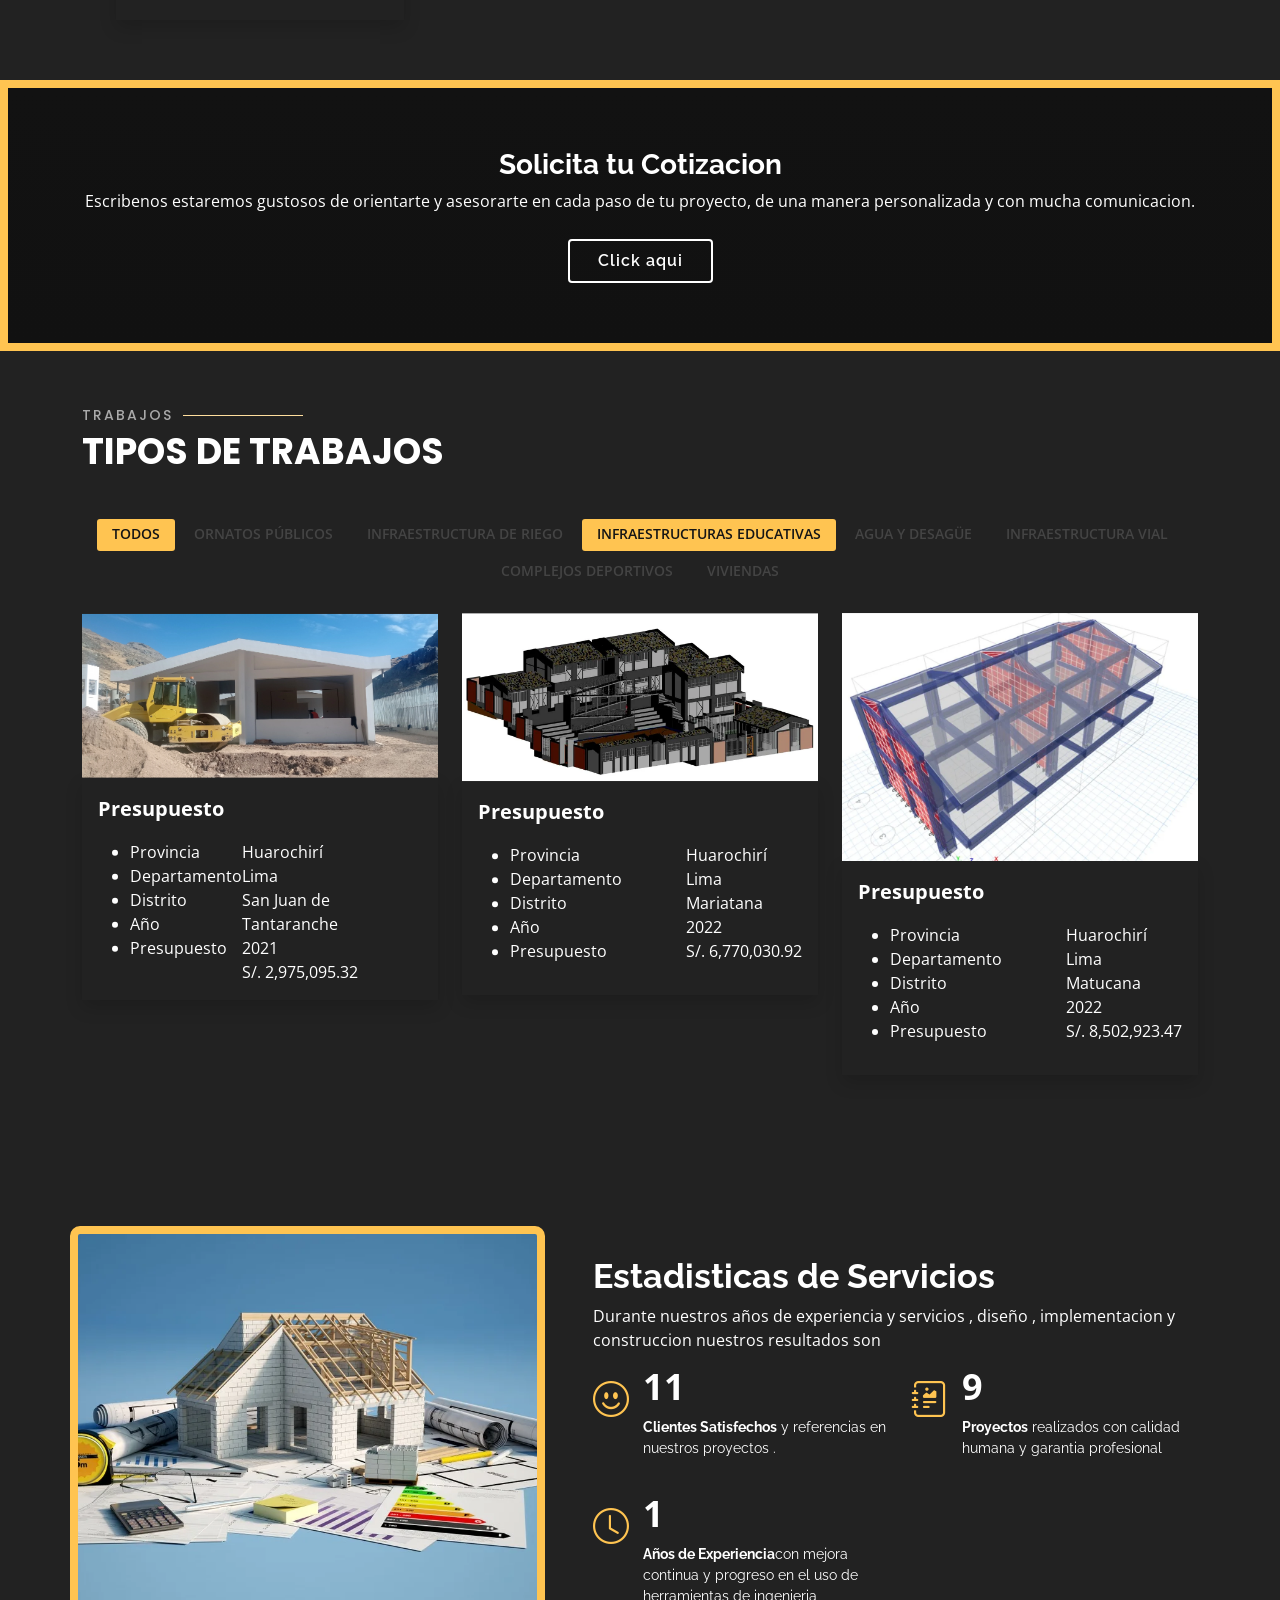
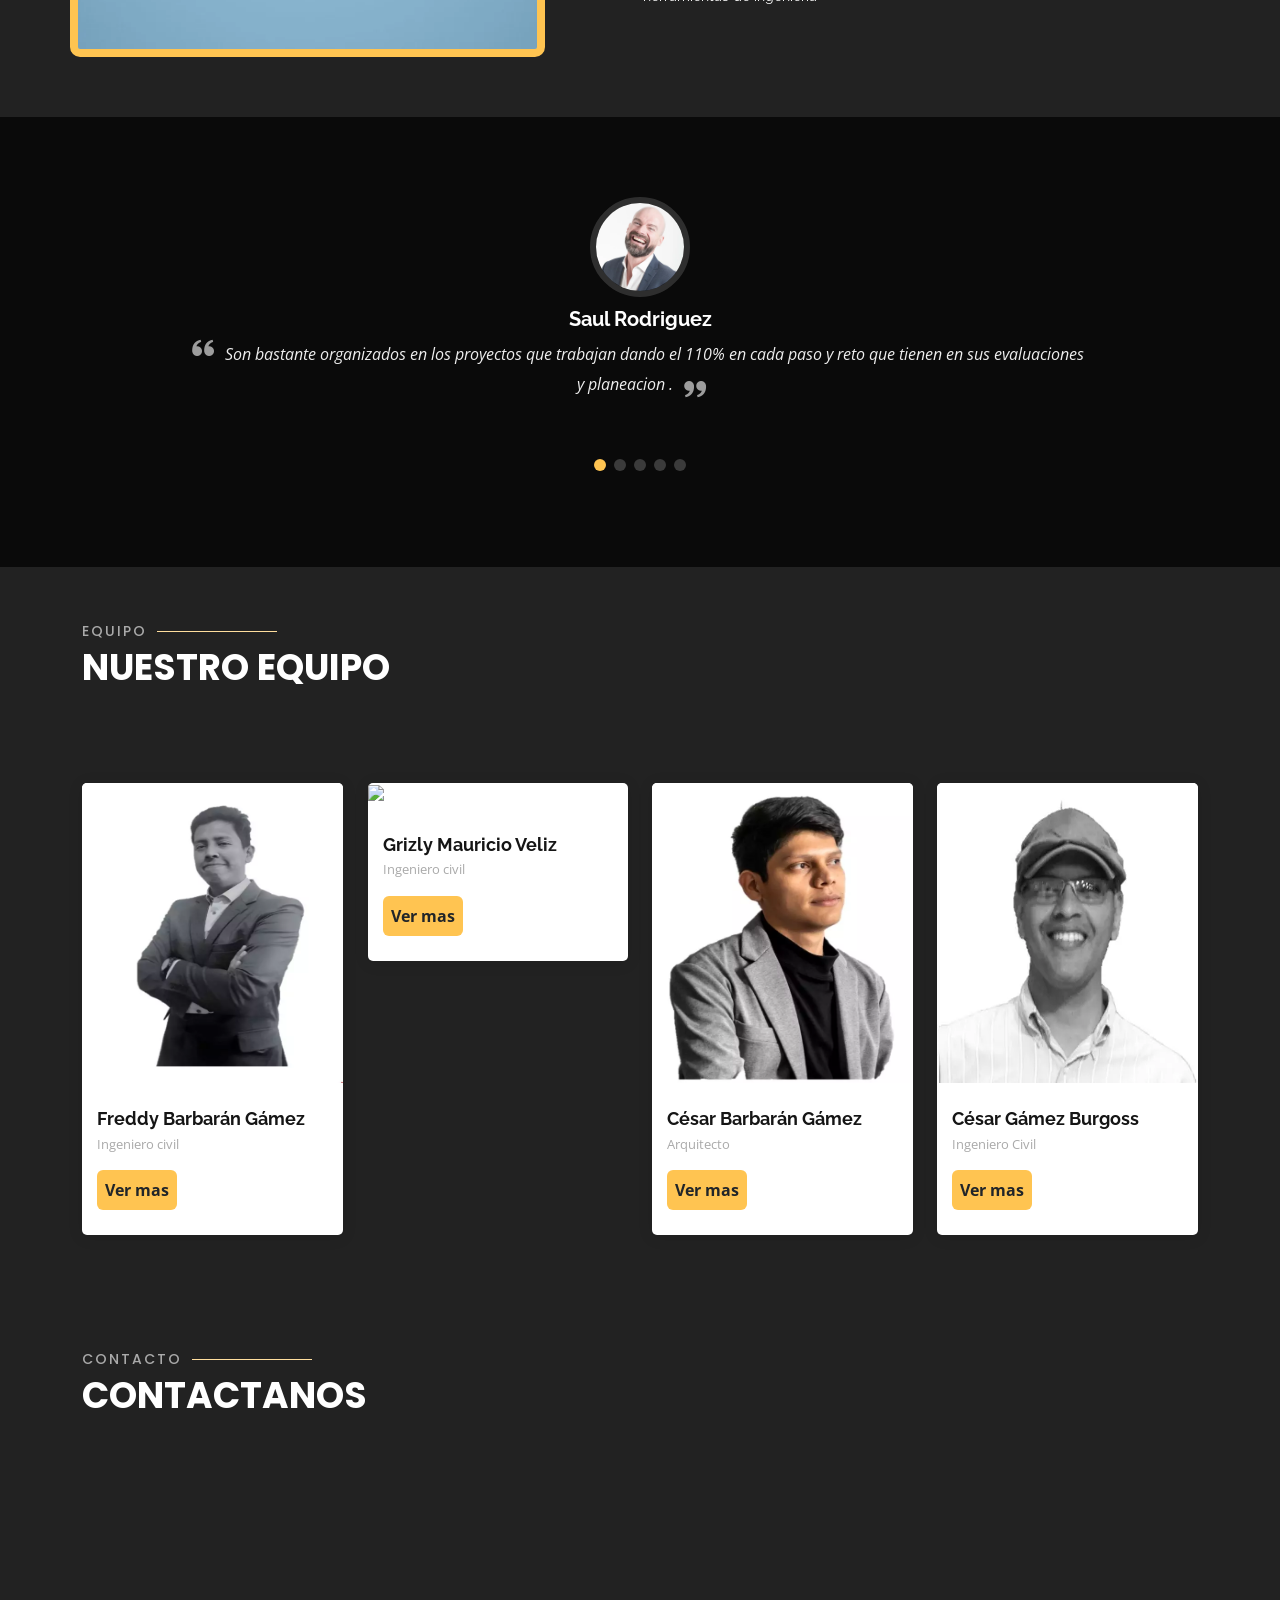
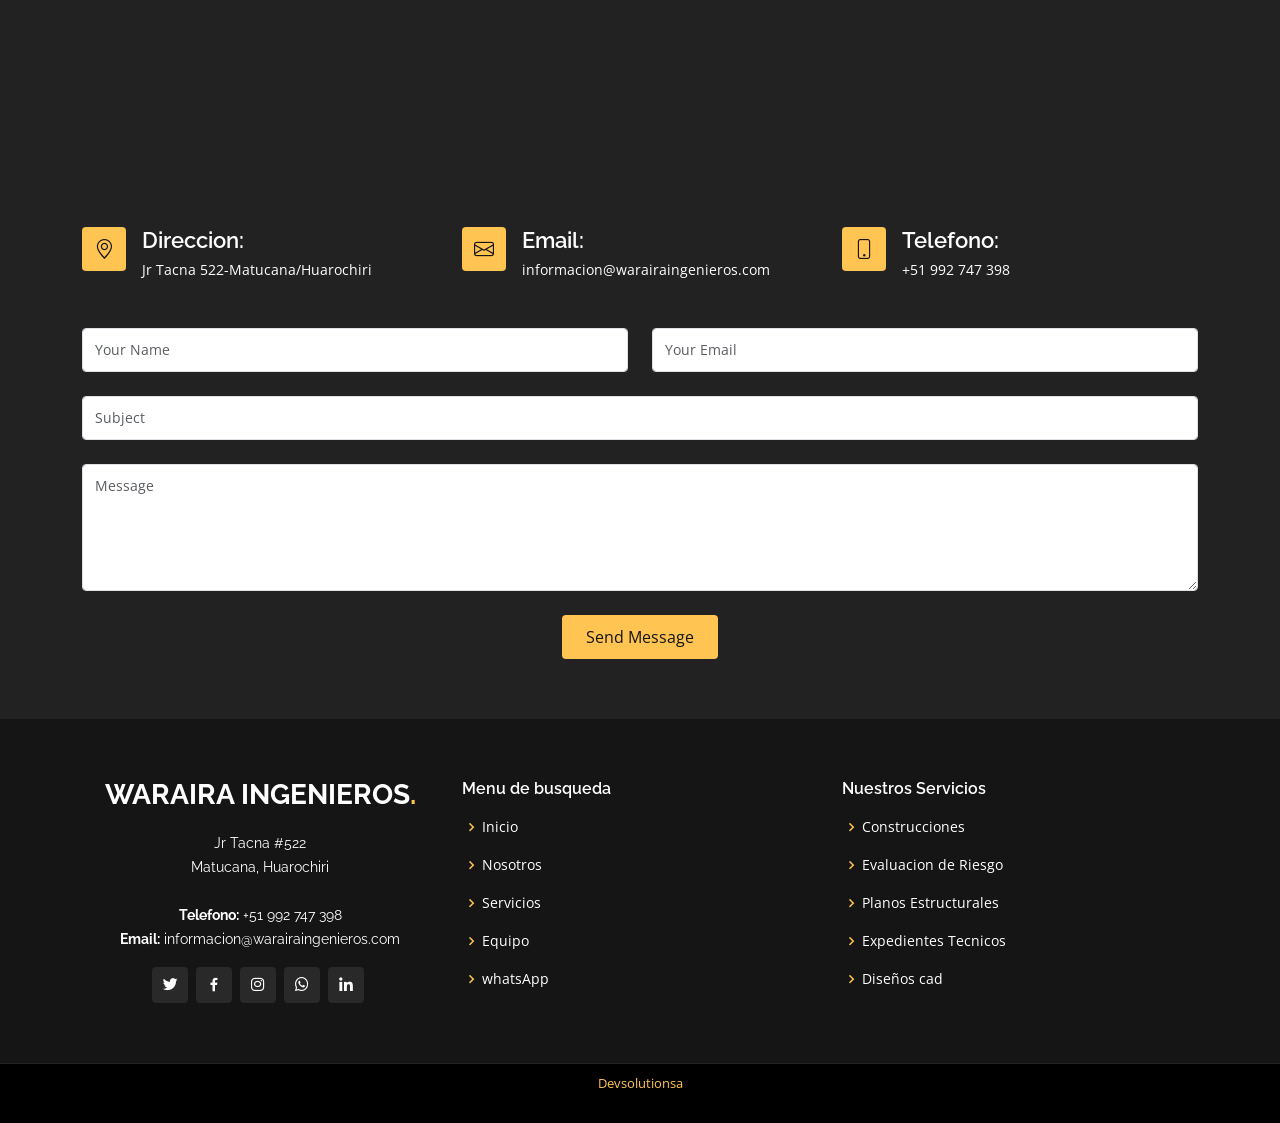
==== commit 30a9a435: "Hola" ====
--- a/index.html
+++ b/index.html
@@ -113,7 +113,7 @@
             <div class="col-xl-2 col-md-4">
               <div class="icon-box">
                 <i class="bx bxs-briefcase"></i>
-                <h3><a href="#services">Eperiencia Certificada</a></h3>
+                <h3><a href="#services">Experiencia Certificada</a></h3>
               </div>
             </div>
             <div class="col-xl-2 col-md-4">
@@ -189,7 +189,7 @@
             </div>
           </div>
           <div class="col-lg-6 pt-4 pt-lg-0 order-2 order-lg-1 content" data-aos="fade-right" data-aos-delay="100">
-            <h3>hISTORIA</h3>
+            <h3>Historia</h3>
             <p>Waraira Ingenieros es una empresa de ingeniería y construcción que se ha consolidado en el mercado
               nacional e internacional en áreas como: Proyectos en desarrollos de vivienda unifamiliar, multifamiliar,
               infraestructuras educativas, edificaciones, mejoramiento del ornato público, infraestructura de riego,
@@ -264,12 +264,9 @@
     <section id="features" class="features">
       <div class="container" data-aos="fade-up">
         <div class="row">
-          <div class="col-12 col-lg-6">
+          <div class="col-12">
             <img loading="lazy" src="assets/img/colegiocalahuaya.webp" class="img-fluid" alt="" />
-          </div lass="col-12 col-lg-6">
-          <div class="col-lg-6" data-aos="fade-left" data-aos-delay="100">
-            AQUI VA LO QUE IBAS A PONER
-          </div>
+          </div lass="col-12">
         </div>
       </div>
     </section>
@@ -412,7 +409,7 @@
               <li data-filter="*" class="filter-active">Todos</li>
               <li data-filter=".filter-Civiles">Ornatos públicos</li>
               <li data-filter=".filter-topografia">Infraestructura de riego</li>
-              <li data-filter=".filter-planos">Infraestructuras educativas</li>
+              <li data-filter=".filter-planos" id="darclick" class="filter-active">Infraestructuras educativas</li>
               <li data-filter=".agua-desague">Agua y desagüe</li>
               <li data-filter=".vial">Infraestructura vial</li>
               <li data-filter=".cmplejo-deportivo">Complejos deportivos</li>
@@ -1505,7 +1502,7 @@
           <div class="col-lg-3 col-md-6 d-flex align-items-stretch">
             <div class="member m-auto  mt-5" data-aos="fade-up" data-aos-delay="200">
               <div class="member-img w-100">
-                <img loading="lazy" src="assets/img/pablogames.webp" class="img-fluid"
+                <img loading="lazy" src="" class="img-fluid"
                   alt="Grizzly Mauricio - Ingeniero Cilvil" style="height: 300px !important; width: 295px;" />
                 <div class="social">
                   <p><i class="bi bi-twitter"></i></p>
@@ -1593,7 +1590,7 @@
                 </div>
               </div>
               <div class="member-info">
-                <h4>César Gámez Burgos</h4>
+                <h4>César Gámez Burgoss</h4>
                 <span>Ingeniero Civil</span>
                 <button type="button" class="btnModal p-2 rounded text-dark mt-3 fw-bold" style="border: none" data-bs-toggle="modal"
                   data-bs-target="#exampleModal4">
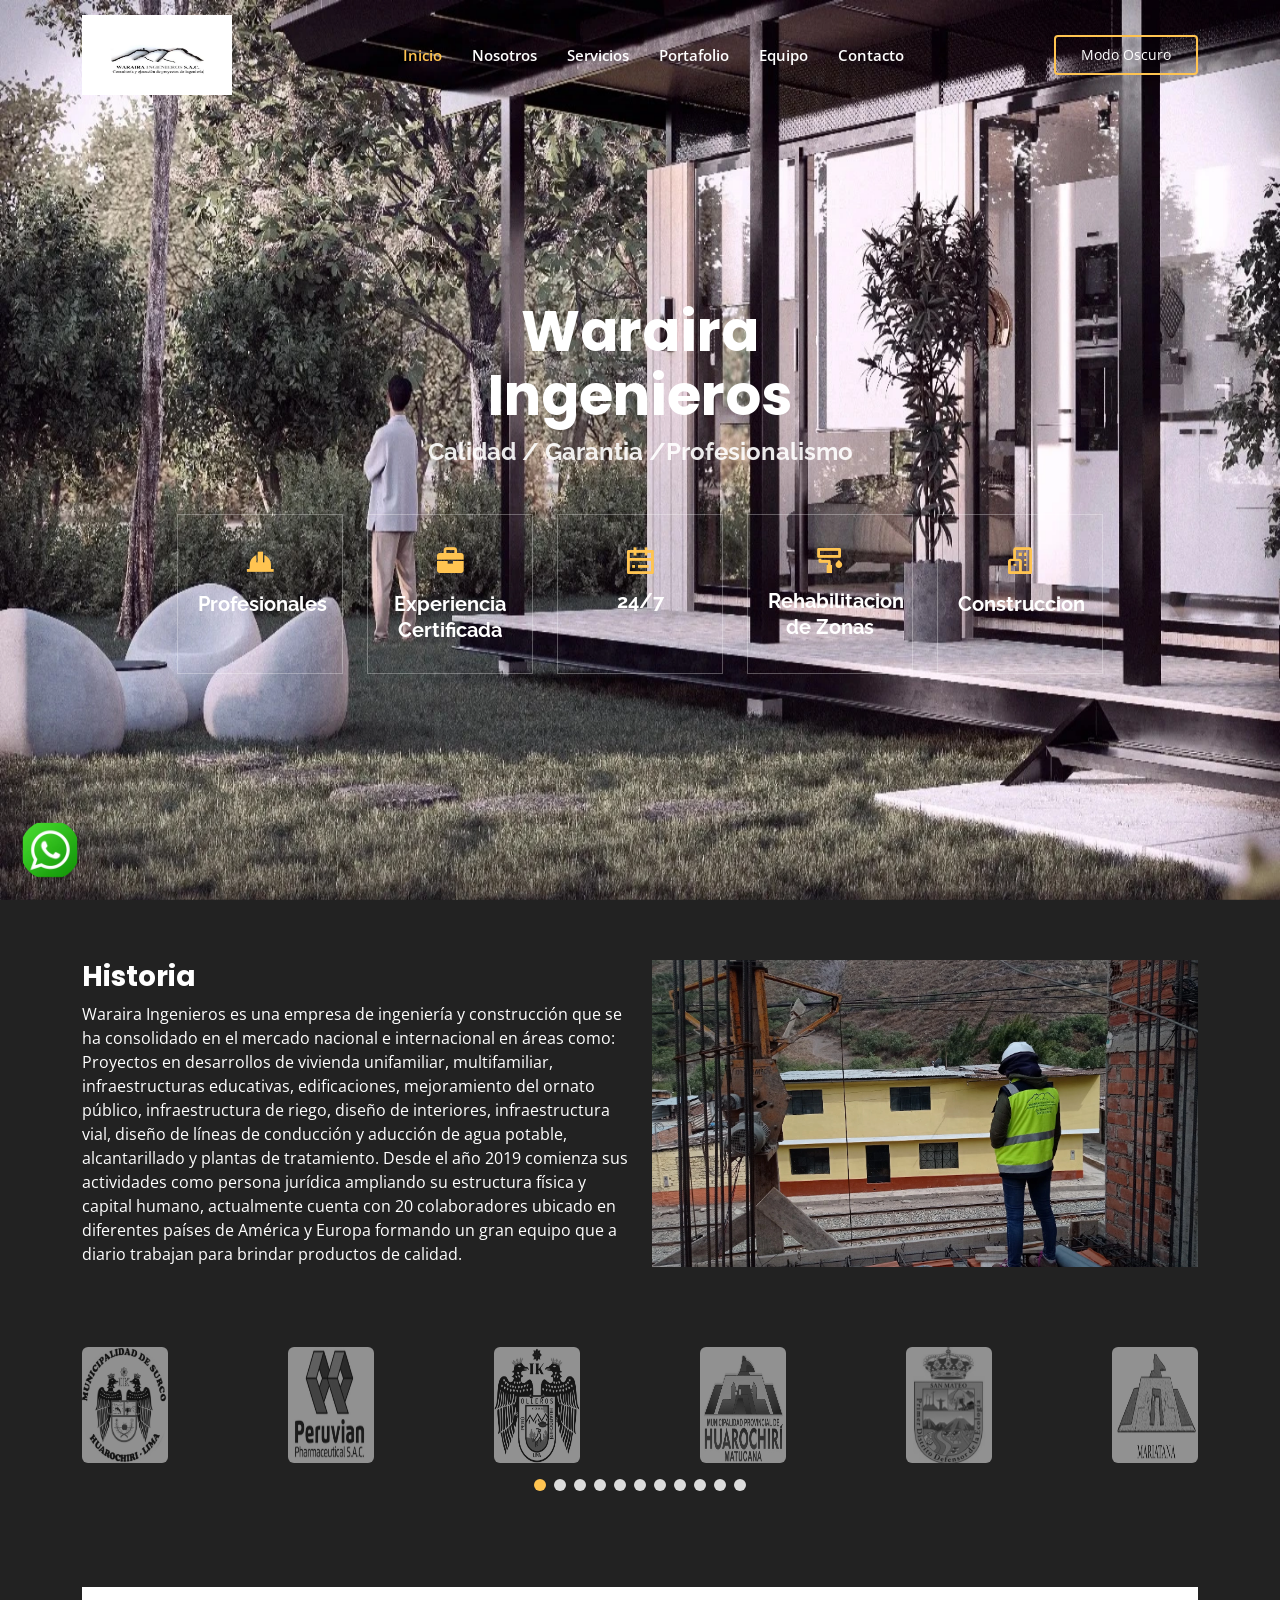
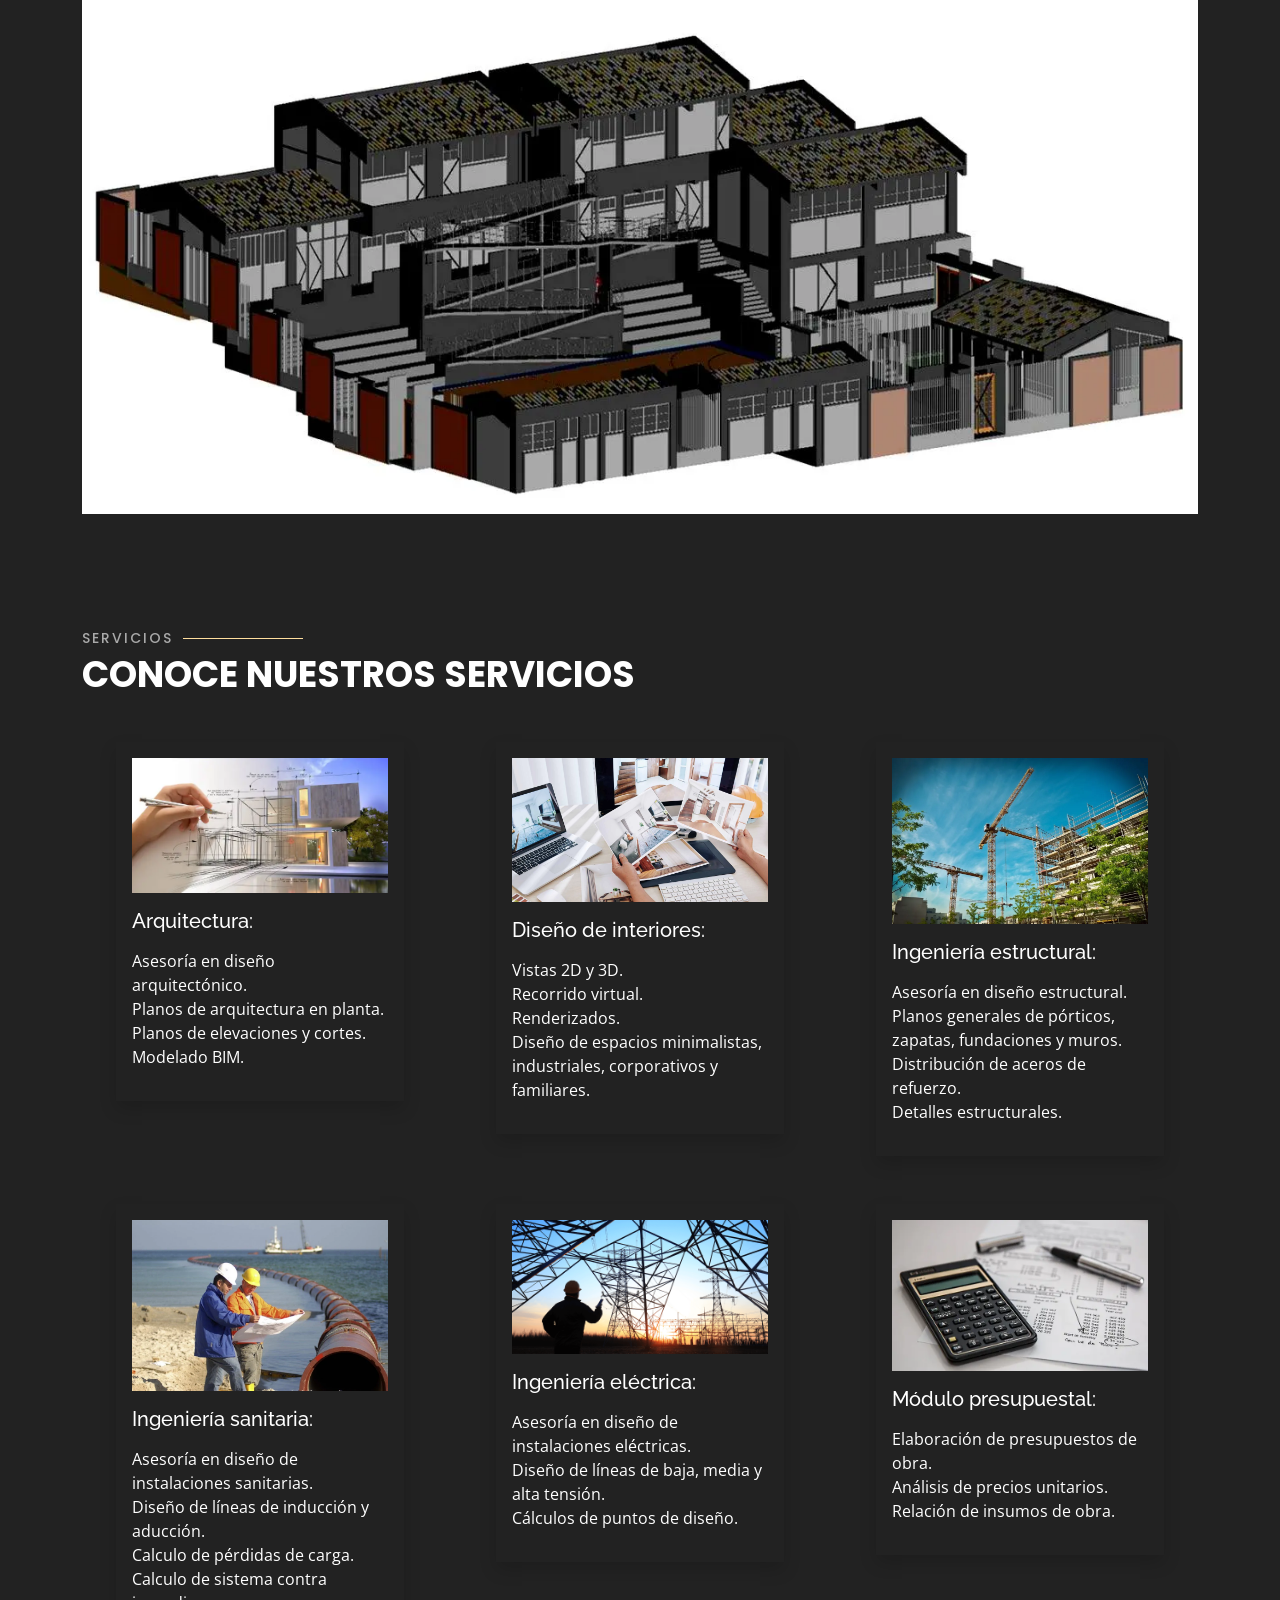
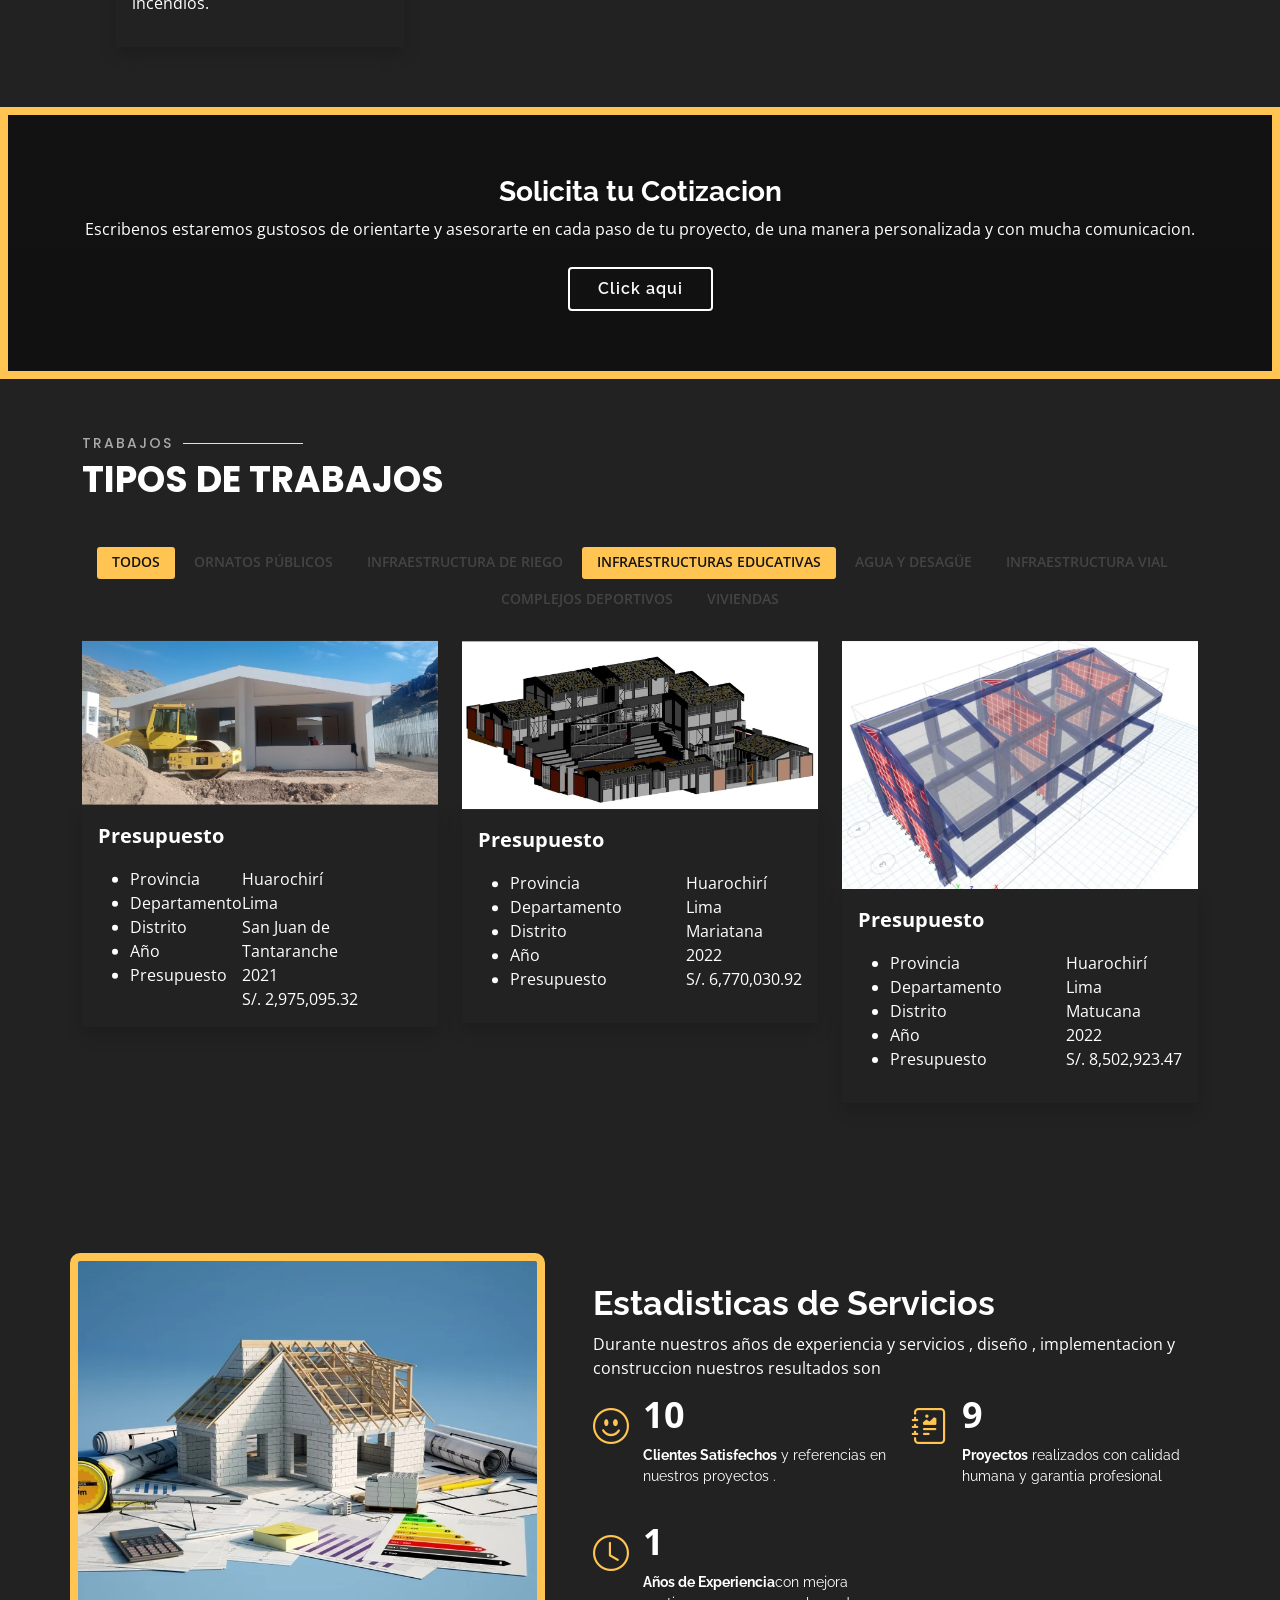
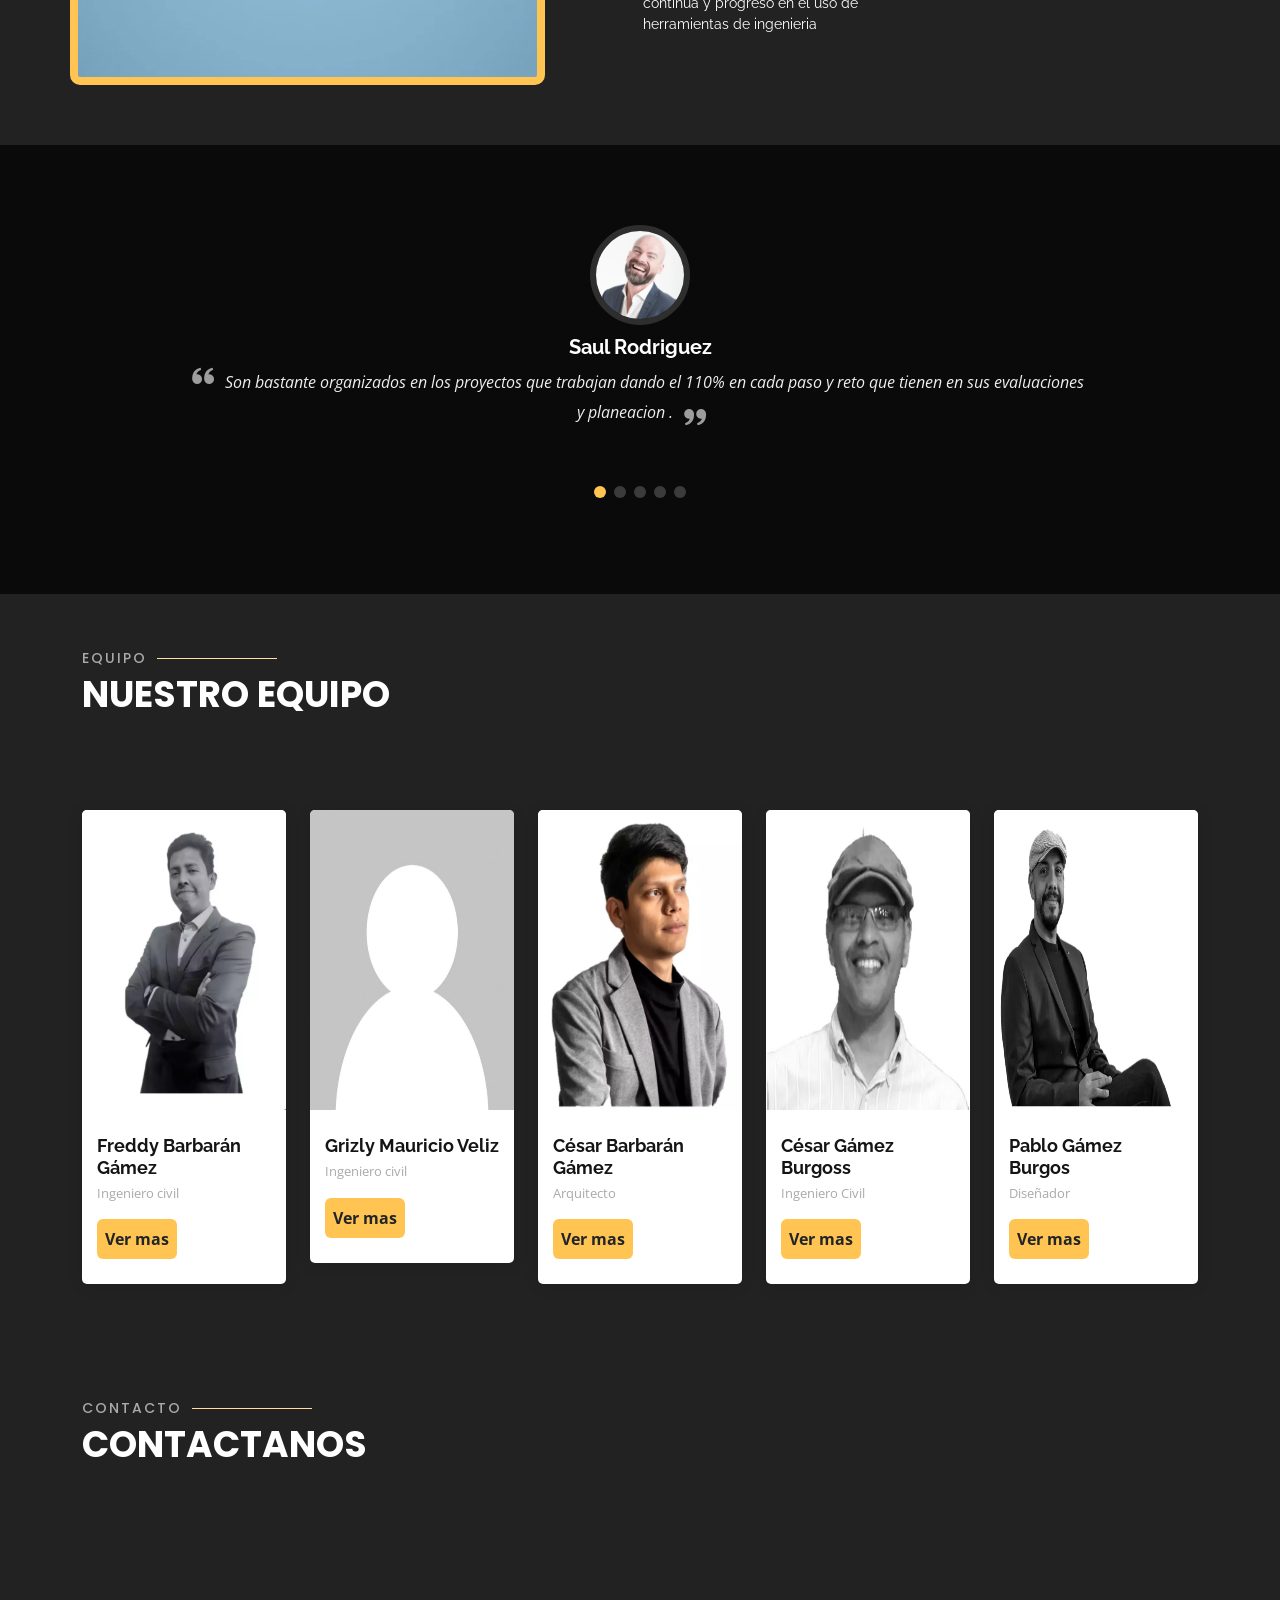
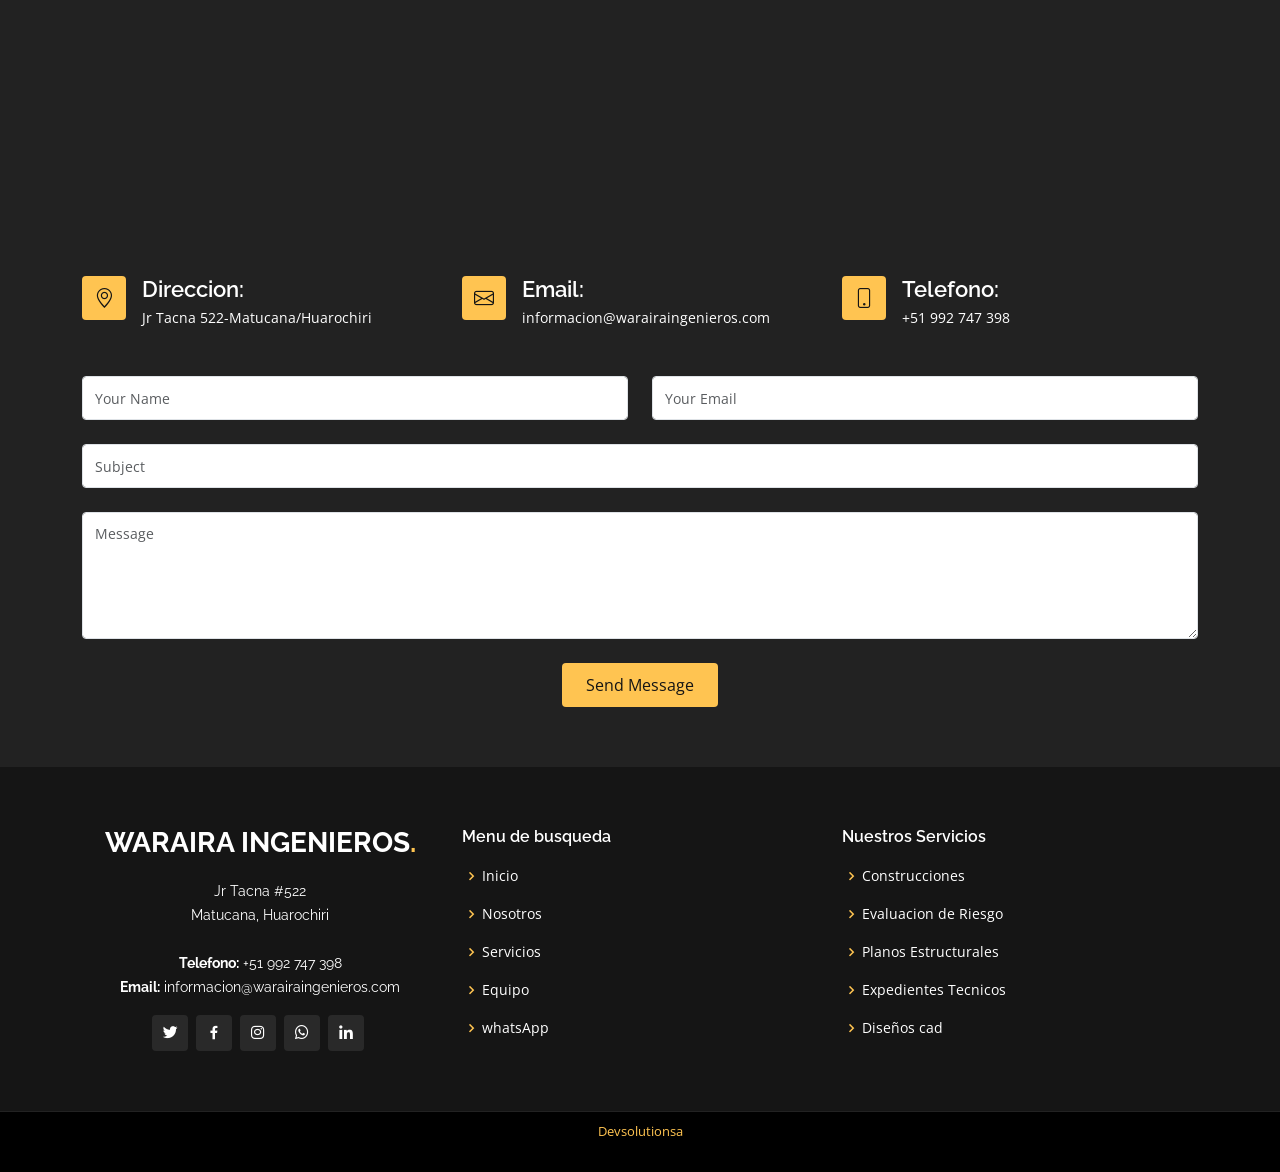
==== commit 2ff68104: "Listo2" ====
--- a/index.html
+++ b/index.html
@@ -330,7 +330,8 @@
 
               <div class="col-12 col-md-4 mt-5">
                 <div class="shadow p-3 m-auto" style="width: 18rem;">
-                  <img loading="lazy" src="/assets/img/interiores.webp" class="card-img-top" alt="Diseño de Interiores">
+                  <img loading="lazy" src="/assets/img/ingenieriaSanitaria.webp" class="card-img-top"
+                    alt="Diseño de Interiores">
                   <div class="card-body">
                     <h5 class="card-title mt-3 mb-3">Ingeniería sanitaria:</h5>
 
@@ -1458,7 +1459,7 @@
         </div>
 
         <div class="row">
-          <div class="col-lg-3 col-md-6 d-flex align-items-stretch">
+          <div class="col-lg col-md-6 d-flex align-items-stretch">
             <div class="member m-auto mt-5" data-aos="fade-up" data-aos-delay="100">
               <div class="member-img w-100">
                 <img loading="lazy" src="assets/img/freddybarbaran.webp" class="img-fluid"
@@ -1473,8 +1474,8 @@
               <div class="member-info">
                 <h4>Freddy Barbarán Gámez</h4>
                 <span>Ingeniero civil</span>
-                <button type="button" class="btnModal p-2 rounded text-dark mt-3 fw-bold" style="border: none" data-bs-toggle="modal"
-                  data-bs-target="#exampleModal">
+                <button type="button" class="btnModal p-2 rounded text-dark mt-3 fw-bold" style="border: none"
+                  data-bs-toggle="modal" data-bs-target="#exampleModal">
                   Ver mas
                 </button>
               </div>
@@ -1499,11 +1500,11 @@
             </div>
           </div>
 
-          <div class="col-lg-3 col-md-6 d-flex align-items-stretch">
+          <div class="col-lg col-md-6 d-flex align-items-stretch">
             <div class="member m-auto  mt-5" data-aos="fade-up" data-aos-delay="200">
               <div class="member-img w-100">
-                <img loading="lazy" src="" class="img-fluid"
-                  alt="Grizzly Mauricio - Ingeniero Cilvil" style="height: 300px !important; width: 295px;" />
+                <img loading="lazy" src="/assets/img/mystery.webp" class="img-fluid" alt="Grizzly Mauricio - Ingeniero Cilvil"
+                  style="height: 300px !important; width: 295px;" />
                 <div class="social">
                   <p><i class="bi bi-twitter"></i></p>
                   <p><i class="bi bi-browser-chrome"></i></p>
@@ -1514,8 +1515,8 @@
               <div class="member-info">
                 <h4>Grizly Mauricio Veliz</h4>
                 <span>Ingeniero civil</span>
-                <button type="button" class="btnModal p-2 rounded text-dark mt-3 fw-bold" style="border: none" data-bs-toggle="modal"
-                  data-bs-target="#exampleModal2">
+                <button type="button" class="btnModal p-2 rounded text-dark mt-3 fw-bold" style="border: none"
+                  data-bs-toggle="modal" data-bs-target="#exampleModal2">
                   Ver mas
                 </button>
               </div>
@@ -1532,20 +1533,23 @@
                   <button type="button" class="btn-close bg-white" data-bs-dismiss="modal" aria-label="Close"></button>
                 </div>
                 <div class="modal-body">
-                  Ingeniera civil graduada en el año 2020 de la Universidad Privada del Norte en Lima. Ha desarrollado proyectos de viviendas unifamiliares, multifamiliares, colegios, proyectos infraestructura vial, agua y desagüe logrando obtener resultados favorables para el desenvolvimiento de la sociedad.
-                </div>
-              </div>
-            </div>
-          </div>
-
-          <div class="col-lg-3 col-md-6 d-flex align-items-stretch">
+                  Ingeniera civil graduada en el año 2020 de la Universidad Privada del Norte en Lima. Ha desarrollado
+                  proyectos de viviendas unifamiliares, multifamiliares, colegios, proyectos infraestructura vial, agua
+                  y desagüe logrando obtener resultados favorables para el desenvolvimiento de la sociedad.
+                </div>
+              </div>
+            </div>
+          </div>
+
+          <div class="col-lg col-md-6 d-flex align-items-stretch">
             <div class="member m-auto mt-5" data-aos="fade-up" data-aos-delay="300">
               <div class="member-img w-100">
                 <img loading="lazy" src="assets//img/cecarBarbaron.webp" class="img-fluid"
                   alt="Cersar Barbaran - Arquitecto" style="height: 300px !important; width: 295px;" />
                 <div class="social">
                   <p><i class="bi bi-twitter"></i></p>
-                  <a href="https://www.cbarbaran.com/" target="_blank" class="aprueba"><i class="bi bi-browser-chrome"></i></a>
+                  <a href="https://www.cbarbaran.com/" target="_blank" class="aprueba"><i
+                      class="bi bi-browser-chrome"></i></a>
                   <p><i class="bi bi-instagram"></i></p>
                   <p><i class="bi bi-linkedin"></i></p>
                 </div>
@@ -1553,8 +1557,8 @@
               <div class="member-info">
                 <h4>César Barbarán Gámez</h4>
                 <span>Arquitecto</span>
-                <button type="button" class="btnModal p-2 rounded text-dark mt-3 fw-bold" style="border: none" data-bs-toggle="modal"
-                  data-bs-target="#exampleModal3">
+                <button type="button" class="btnModal p-2 rounded text-dark mt-3 fw-bold" style="border: none"
+                  data-bs-toggle="modal" data-bs-target="#exampleModal3">
                   Ver mas
                 </button>
               </div>
@@ -1571,20 +1575,29 @@
                   <button type="button" class="btn-close bg-white" data-bs-dismiss="modal" aria-label="Close"></button>
                 </div>
                 <div class="modal-body">
-                  Arquitecto egresado de la Universidad Simón Bolívar (USBve '21) radicado en Caracas, con una fuerte pasión por la arquitectura y el arte. Durante sus años de estudio, adquirió una fuerte conexión con el diseño de piezas arquitectónicas, el espacio arquitectónico y el detalle de la construcción. Bajo este impulso y fascinación, ha participado en varios concursos de arquitectura, ganando algunos de ellos. Ha dirigido proyectos arquitectónicos en Suiza, Francia y en Rep. Checa de diferentes escalas, logrando resolver los requerimientos del cliente sin descuidar la calidad arquitectónica de la solución. Su objetivo profesional es conseguir una solución arquitectónica atractiva a través de lo que se necesita, sin olvidar los elementos de sostenibilidad, espacialidad, ecología, económicos y sociales.
-                </div>
-              </div>
-            </div>
-          </div>
-
-          <div class="col-lg-3 col-md-6 d-flex align-items-stretch">
+                  Arquitecto egresado de la Universidad Simón Bolívar (USBve '21) radicado en Caracas, con una fuerte
+                  pasión por la arquitectura y el arte. Durante sus años de estudio, adquirió una fuerte conexión con el
+                  diseño de piezas arquitectónicas, el espacio arquitectónico y el detalle de la construcción. Bajo este
+                  impulso y fascinación, ha participado en varios concursos de arquitectura, ganando algunos de ellos.
+                  Ha dirigido proyectos arquitectónicos en Suiza, Francia y en Rep. Checa de diferentes escalas,
+                  logrando resolver los requerimientos del cliente sin descuidar la calidad arquitectónica de la
+                  solución. Su objetivo profesional es conseguir una solución arquitectónica atractiva a través de lo
+                  que se necesita, sin olvidar los elementos de sostenibilidad, espacialidad, ecología, económicos y
+                  sociales.
+                </div>
+              </div>
+            </div>
+          </div>
+
+          <div class="col-lg col-md-6 d-flex align-items-stretch">
             <div class="member m-auto mt-5" data-aos="fade-up" data-aos-delay="400">
               <div class="member-img w-100">
                 <img loading="lazy" src="assets/img/cesargamer.webp" class="img-fluid"
                   alt="Cesar Gamez - Ingeniero Civil" style="height: 300px !important; width: 295px;" />
                 <div class="social">
                   <p><i class="bi bi-twitter"></i></p>
-                  <a href="https://infographie3d.ch/" target="_blank" class="aprueba"><i class="bi bi-browser-chrome"></i></a>
+                  <a href="https://infographie3d.ch/" target="_blank" class="aprueba"><i
+                      class="bi bi-browser-chrome"></i></a>
                   <p><i class="bi bi-instagram"></i></p>
                   <p><i class="bi bi-linkedin"></i></p>
                 </div>
@@ -1592,8 +1605,8 @@
               <div class="member-info">
                 <h4>César Gámez Burgoss</h4>
                 <span>Ingeniero Civil</span>
-                <button type="button" class="btnModal p-2 rounded text-dark mt-3 fw-bold" style="border: none" data-bs-toggle="modal"
-                  data-bs-target="#exampleModal4">
+                <button type="button" class="btnModal p-2 rounded text-dark mt-3 fw-bold" style="border: none"
+                  data-bs-toggle="modal" data-bs-target="#exampleModal4">
                   Ver mas
                 </button>
               </div>
@@ -1610,11 +1623,67 @@
                   <button type="button" class="btn-close bg-white" data-bs-dismiss="modal" aria-label="Close"></button>
                 </div>
                 <div class="modal-body">
-                  Ingeniero Civil con más de 30 AÑOS DE EXPERIENCIA en el desarrollo de la profesión, así como en el uso de tecnologías asociadas (Sistemas Satelitales, Vuelos Con Drone, entre otros), usuario de aplicaciones para proyectos de vialidad y movimiento de tierra en Civil 3D desglose de componentes y cómputos métricos de proyectos de ingeniería o arquitectura, manejo de personal, análisis de costos e inventarios, docente de software AutoCAD, Civil 3D, Aschtech Solution.
-                </div>
-              </div>
-            </div>
-          </div>
+                  Ingeniero Civil con más de 30 AÑOS DE EXPERIENCIA en el desarrollo de la profesión, así como en el uso
+                  de tecnologías asociadas (Sistemas Satelitales, Vuelos Con Drone, entre otros), usuario de
+                  aplicaciones para proyectos de vialidad y movimiento de tierra en Civil 3D desglose de componentes y
+                  cómputos métricos de proyectos de ingeniería o arquitectura, manejo de personal, análisis de costos e
+                  inventarios, docente de software AutoCAD, Civil 3D, Aschtech Solution.
+                </div>
+              </div>
+            </div>
+          </div>
+
+
+          <div class="col-lg col-md-6 d-flex align-items-stretch">
+            <div class="member m-auto mt-5" data-aos="fade-up" data-aos-delay="400">
+              <div class="member-img w-100">
+                <img loading="lazy" src="assets/img/pablogames.webp" class="img-fluid"
+                  alt="Cesar Gamez - Ingeniero Civil" style="height: 300px !important; width: 295px;" />
+                <div class="social">
+                  <p><i class="bi bi-twitter"></i></p>
+                  <a href="https://infographie3d.ch/" target="_blank" class="aprueba"><i
+                      class="bi bi-browser-chrome"></i></a>
+                  <p><i class="bi bi-instagram"></i></p>
+                  <p><i class="bi bi-linkedin"></i></p>
+                </div>
+              </div>
+              <div class="member-info">
+                <h4>Pablo Gámez Burgos</h4>
+                <span>Diseñador</span>
+                <button type="button" class="btnModal p-2 rounded text-dark mt-3 fw-bold" style="border: none"
+                  data-bs-toggle="modal" data-bs-target="#exampleModal5">
+                  Ver mas
+                </button>
+              </div>
+            </div>
+          </div>
+
+
+          <!-- Modal -->
+          <div class="modal fade" id="exampleModal5" tabindex="-1" aria-labelledby="exampleModalLabel"
+            aria-hidden="true">
+            <div class="modal-dialog modal-dialog-centered text-dark">
+              <div class="modal-content">
+                <div class="modal-header" style="background-color: #222222; color: white;">
+                  <h1 class="modal-title fs-5 fw-bold" id="exampleModalLabel">César Gámez Burgos</h1>
+                  <button type="button" class="btn-close bg-white" data-bs-dismiss="modal" aria-label="Close"></button>
+                </div>
+                <div class="modal-body">
+                  Diseñador 3D especializado en arquitectura, con una destacada trayectoria de más de 10 años en el
+                  sector de la visualización y modelización. Con experiencia laboral tanto en España como en Suiza, ha
+                  desarrollado una perspectiva global y un profundo conocimiento de diversos contextos arquitectónicos.
+
+                  Su enfoque se basa en comprender las necesidades y deseos de sus clientes, colaborando estrechamente
+                  con ellos para capturar cada detalle de manera precisa y reflejarlo en el resultado final. Con un
+                  compromiso constante con la excelencia y la superación de expectativas
+
+                </div>
+              </div>
+            </div>
+          </div>
+
+
+
         </div>
       </div>
     </section>
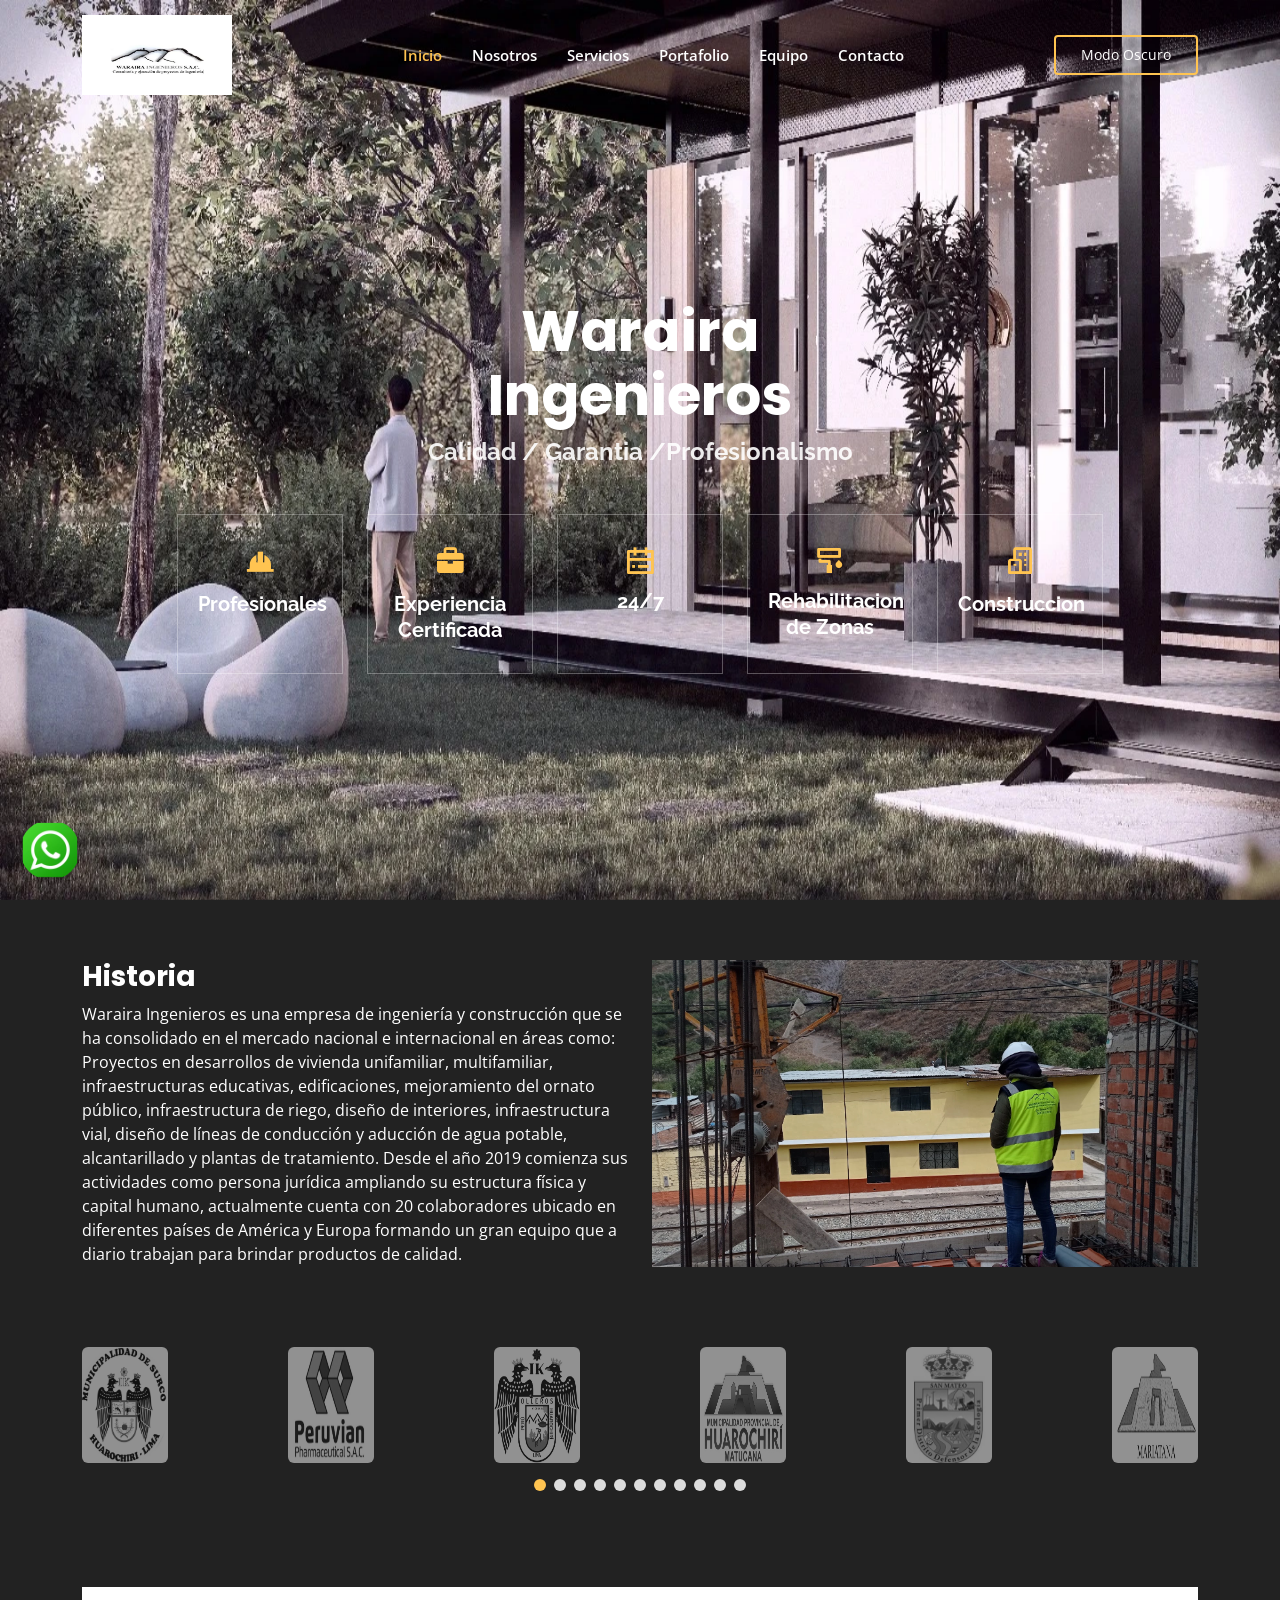
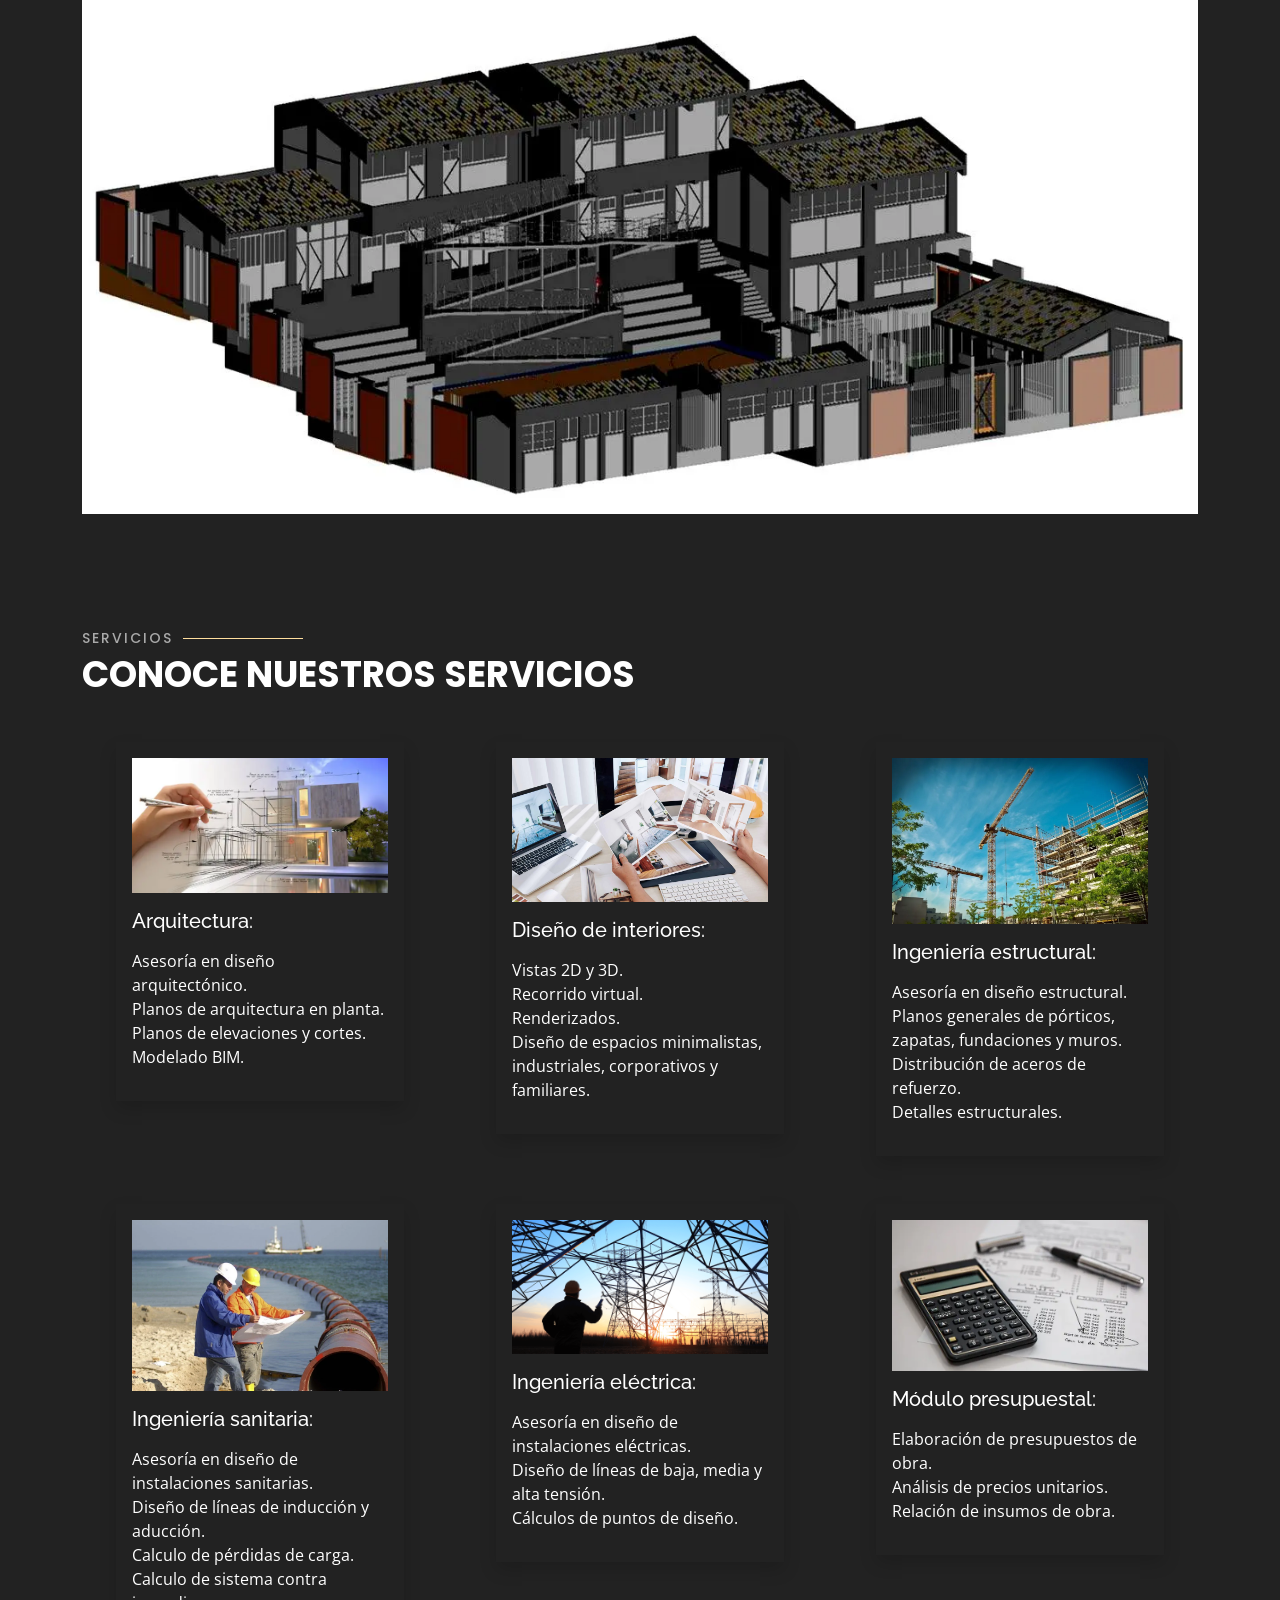
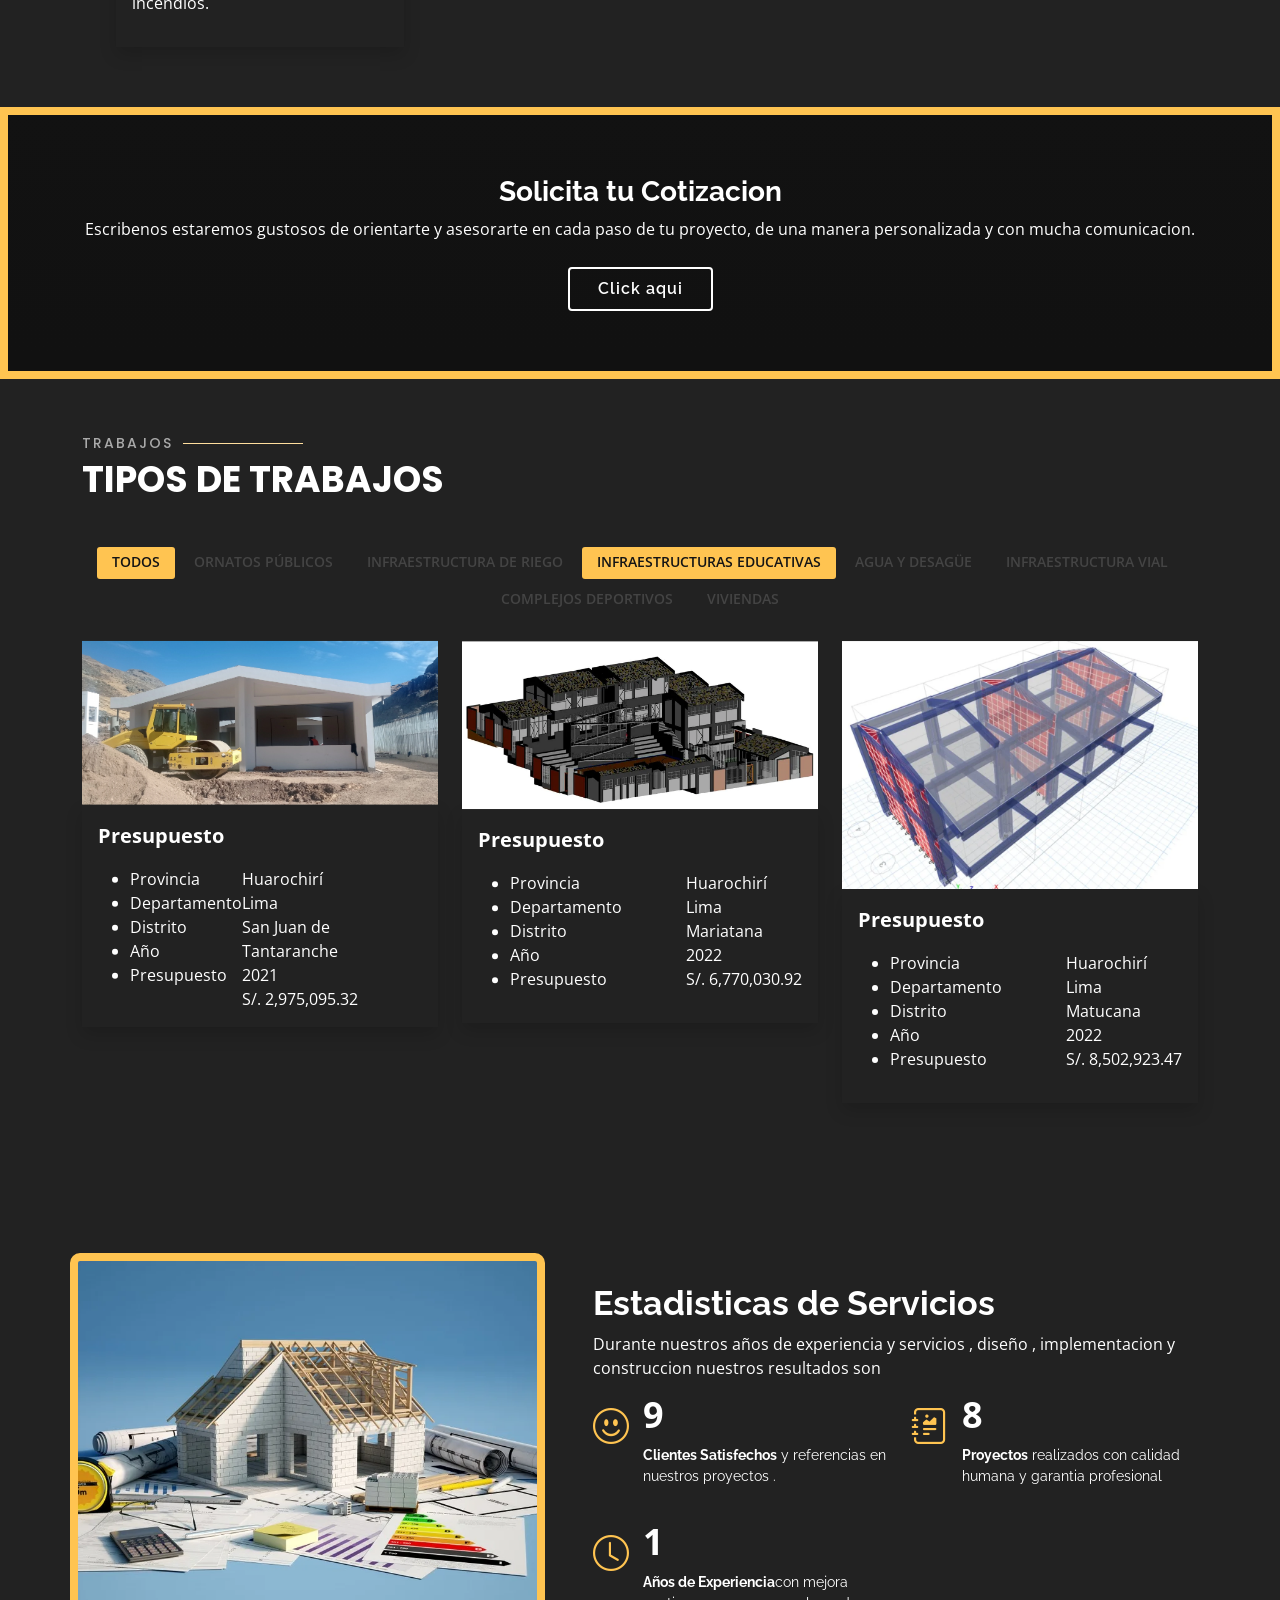
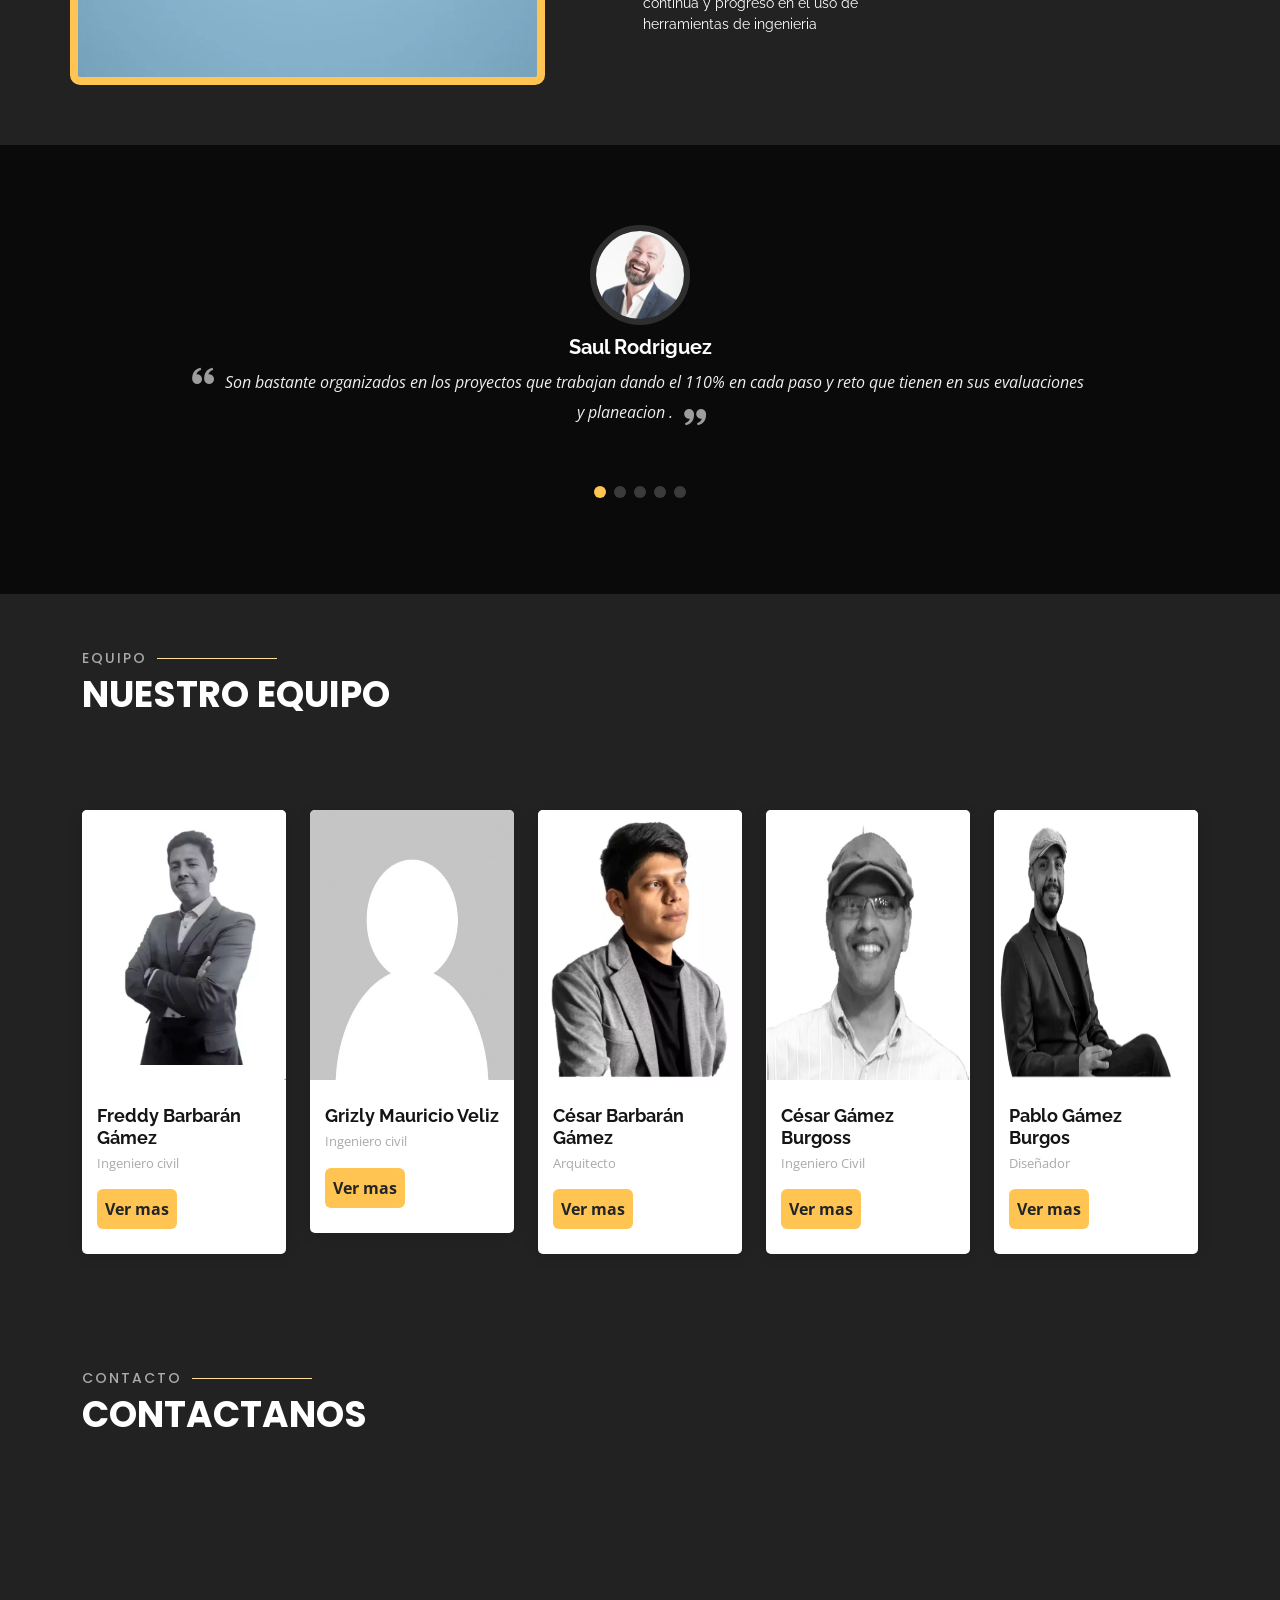
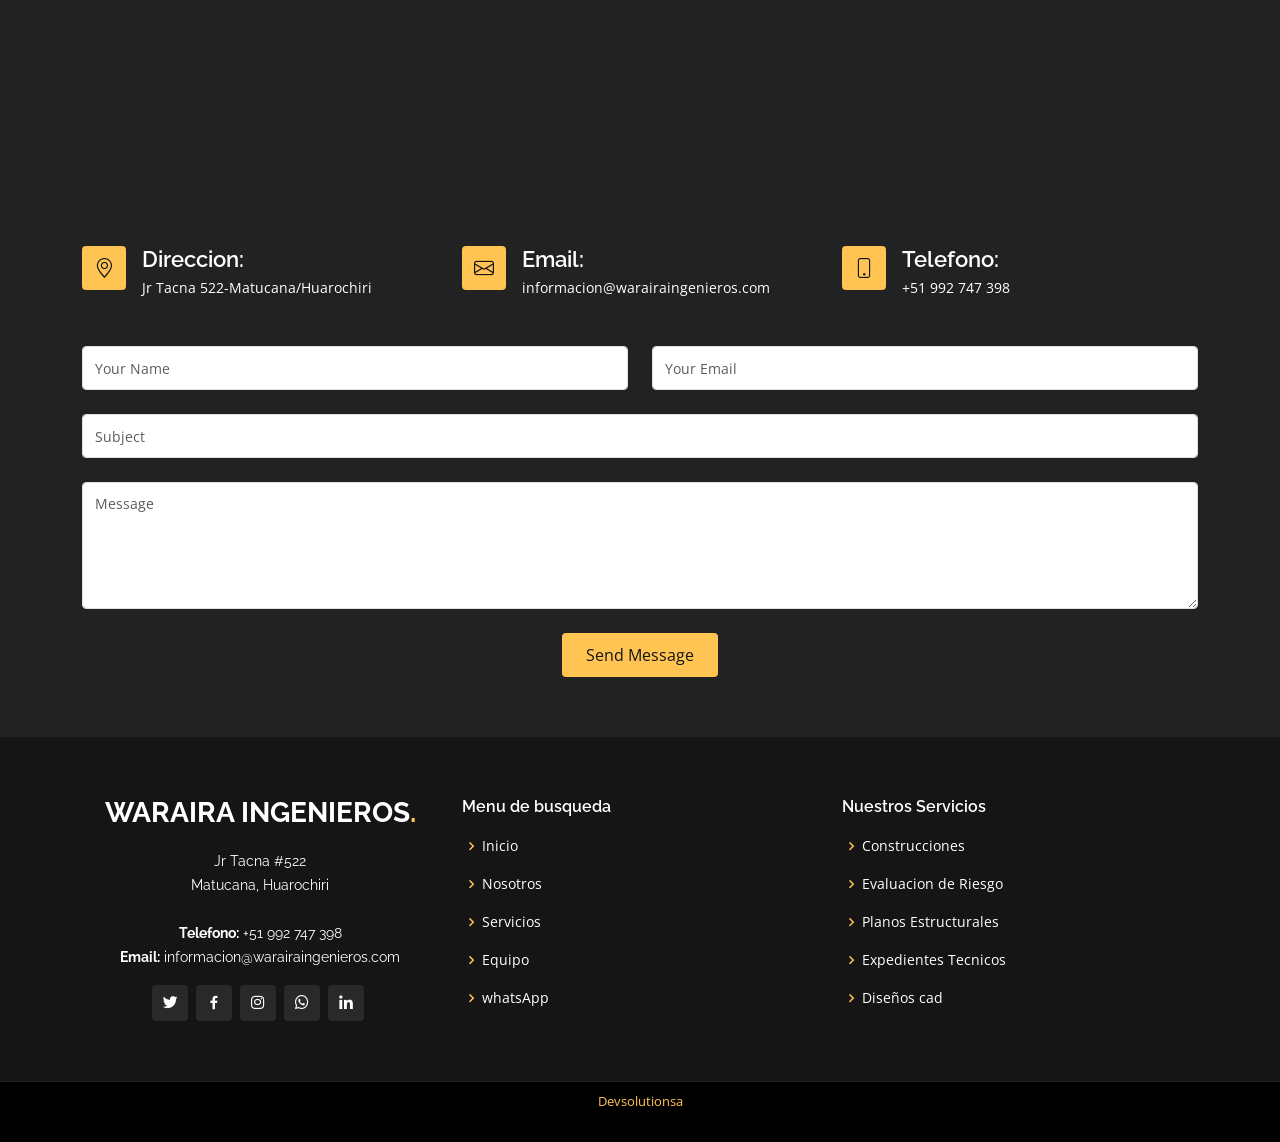
==== commit ea548d19: "MT" ====
--- a/index.html
+++ b/index.html
@@ -1463,7 +1463,7 @@
             <div class="member m-auto mt-5" data-aos="fade-up" data-aos-delay="100">
               <div class="member-img w-100">
                 <img loading="lazy" src="assets/img/freddybarbaran.webp" class="img-fluid"
-                  alt="Freddy Barbaran - Ingeniero Civil" style="height: 300px !important; width: 295px;" />
+                  alt="Freddy Barbaran - Ingeniero Civil" style="height: 270px !important; width: 295px;" />
                 <div class="social">
                   <p><i class="bi bi-twitter"></i></p>
                   <p><i class="bi bi-browser-chrome"></i></p>
@@ -1504,7 +1504,7 @@
             <div class="member m-auto  mt-5" data-aos="fade-up" data-aos-delay="200">
               <div class="member-img w-100">
                 <img loading="lazy" src="/assets/img/mystery.webp" class="img-fluid" alt="Grizzly Mauricio - Ingeniero Cilvil"
-                  style="height: 300px !important; width: 295px;" />
+                  style="height: 270px !important; width: 295px;" />
                 <div class="social">
                   <p><i class="bi bi-twitter"></i></p>
                   <p><i class="bi bi-browser-chrome"></i></p>
@@ -1545,7 +1545,7 @@
             <div class="member m-auto mt-5" data-aos="fade-up" data-aos-delay="300">
               <div class="member-img w-100">
                 <img loading="lazy" src="assets//img/cecarBarbaron.webp" class="img-fluid"
-                  alt="Cersar Barbaran - Arquitecto" style="height: 300px !important; width: 295px;" />
+                  alt="Cersar Barbaran - Arquitecto" style="height: 270px !important; width: 295px;" />
                 <div class="social">
                   <p><i class="bi bi-twitter"></i></p>
                   <a href="https://www.cbarbaran.com/" target="_blank" class="aprueba"><i
@@ -1593,7 +1593,7 @@
             <div class="member m-auto mt-5" data-aos="fade-up" data-aos-delay="400">
               <div class="member-img w-100">
                 <img loading="lazy" src="assets/img/cesargamer.webp" class="img-fluid"
-                  alt="Cesar Gamez - Ingeniero Civil" style="height: 300px !important; width: 295px;" />
+                  alt="Cesar Gamez - Ingeniero Civil" style="height: 270px !important; width: 295px;" />
                 <div class="social">
                   <p><i class="bi bi-twitter"></i></p>
                   <a href="https://infographie3d.ch/" target="_blank" class="aprueba"><i
@@ -1638,7 +1638,7 @@
             <div class="member m-auto mt-5" data-aos="fade-up" data-aos-delay="400">
               <div class="member-img w-100">
                 <img loading="lazy" src="assets/img/pablogames.webp" class="img-fluid"
-                  alt="Cesar Gamez - Ingeniero Civil" style="height: 300px !important; width: 295px;" />
+                  alt="Cesar Gamez - Ingeniero Civil" style="height: 270px !important; width: 295px;" />
                 <div class="social">
                   <p><i class="bi bi-twitter"></i></p>
                   <a href="https://infographie3d.ch/" target="_blank" class="aprueba"><i
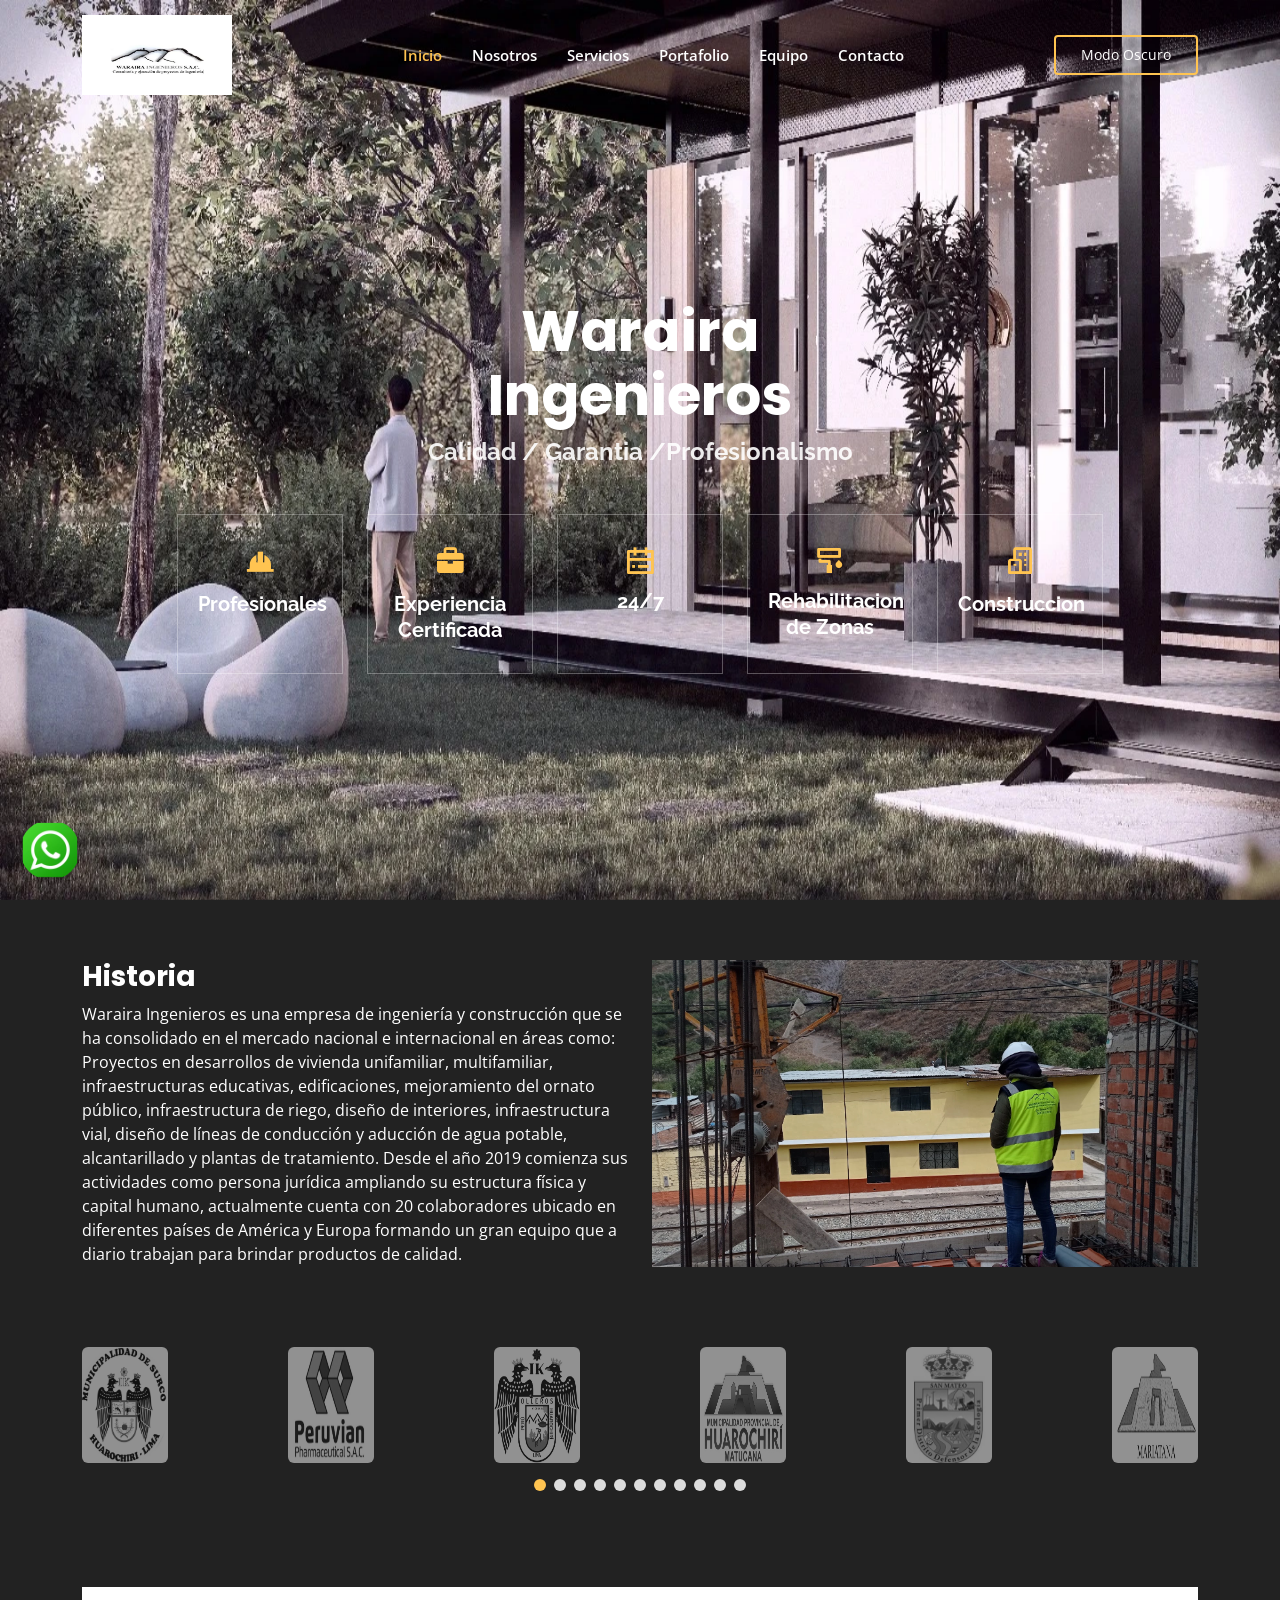
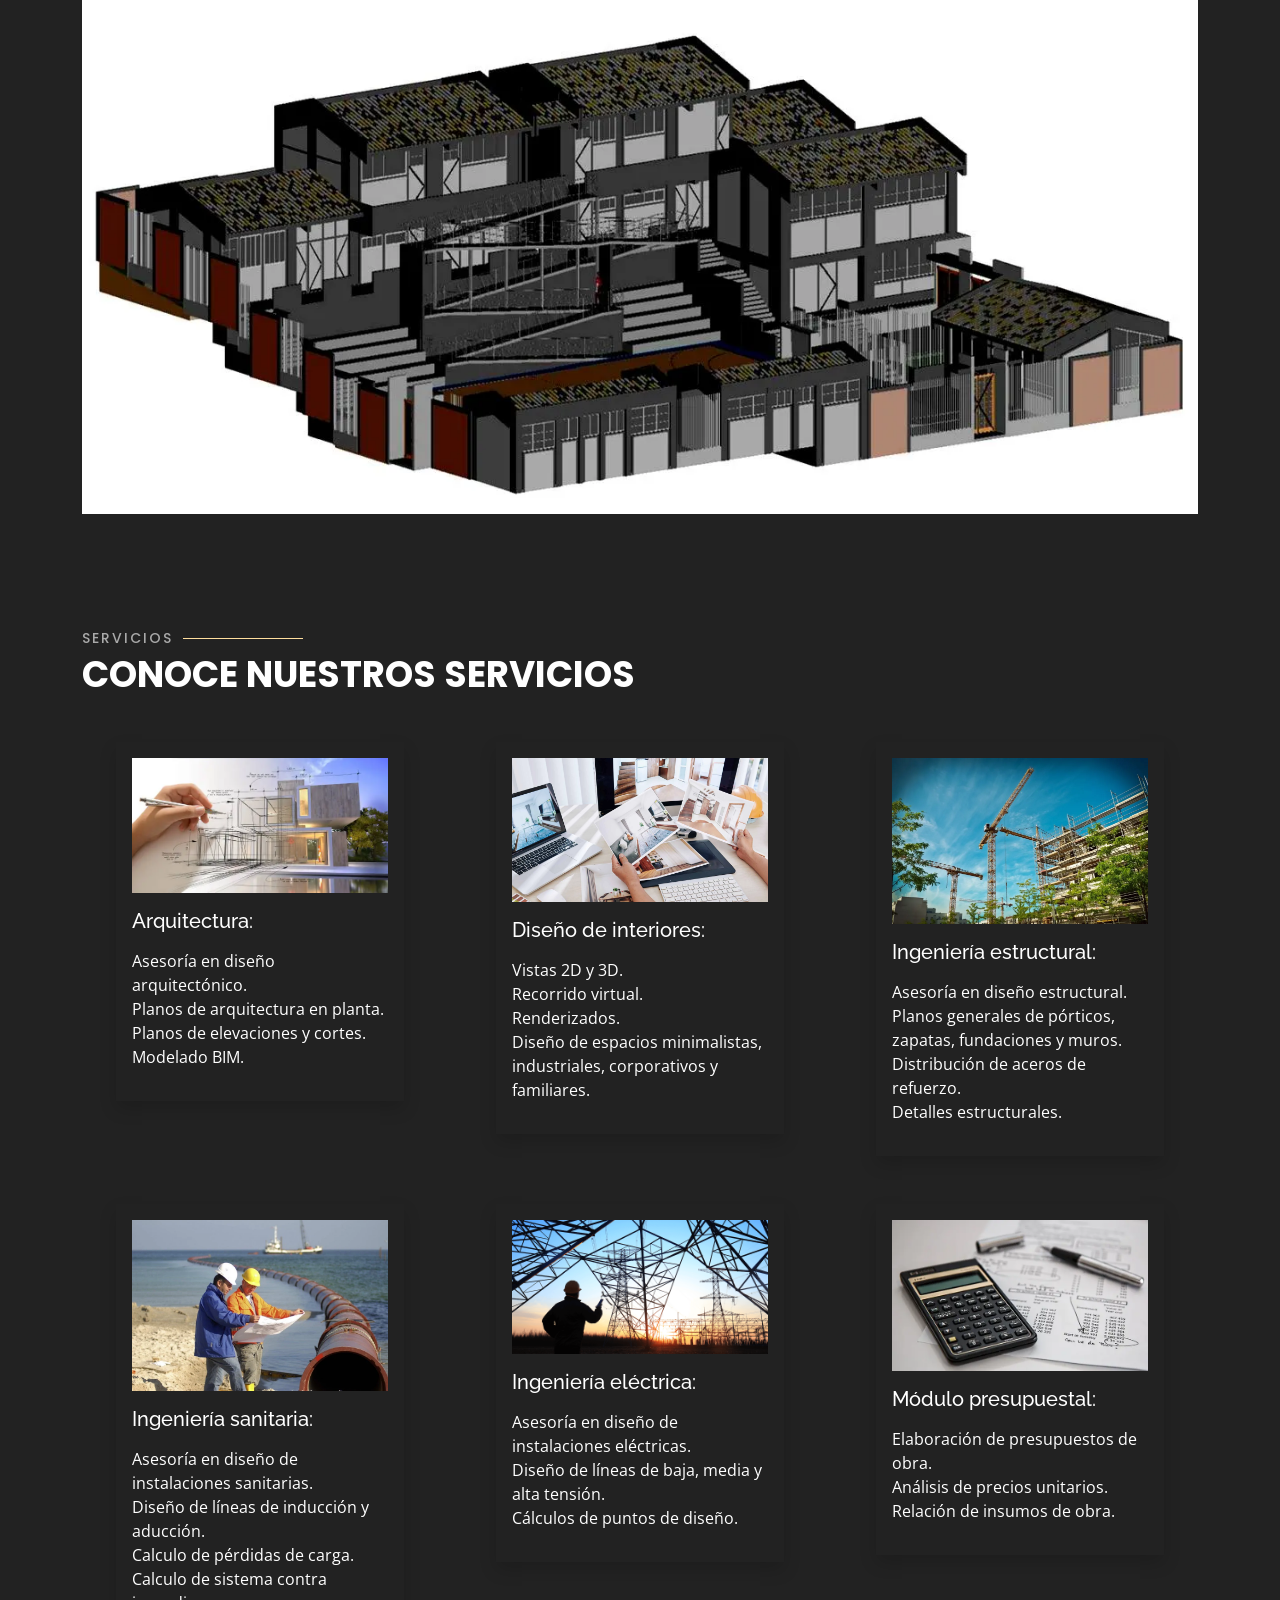
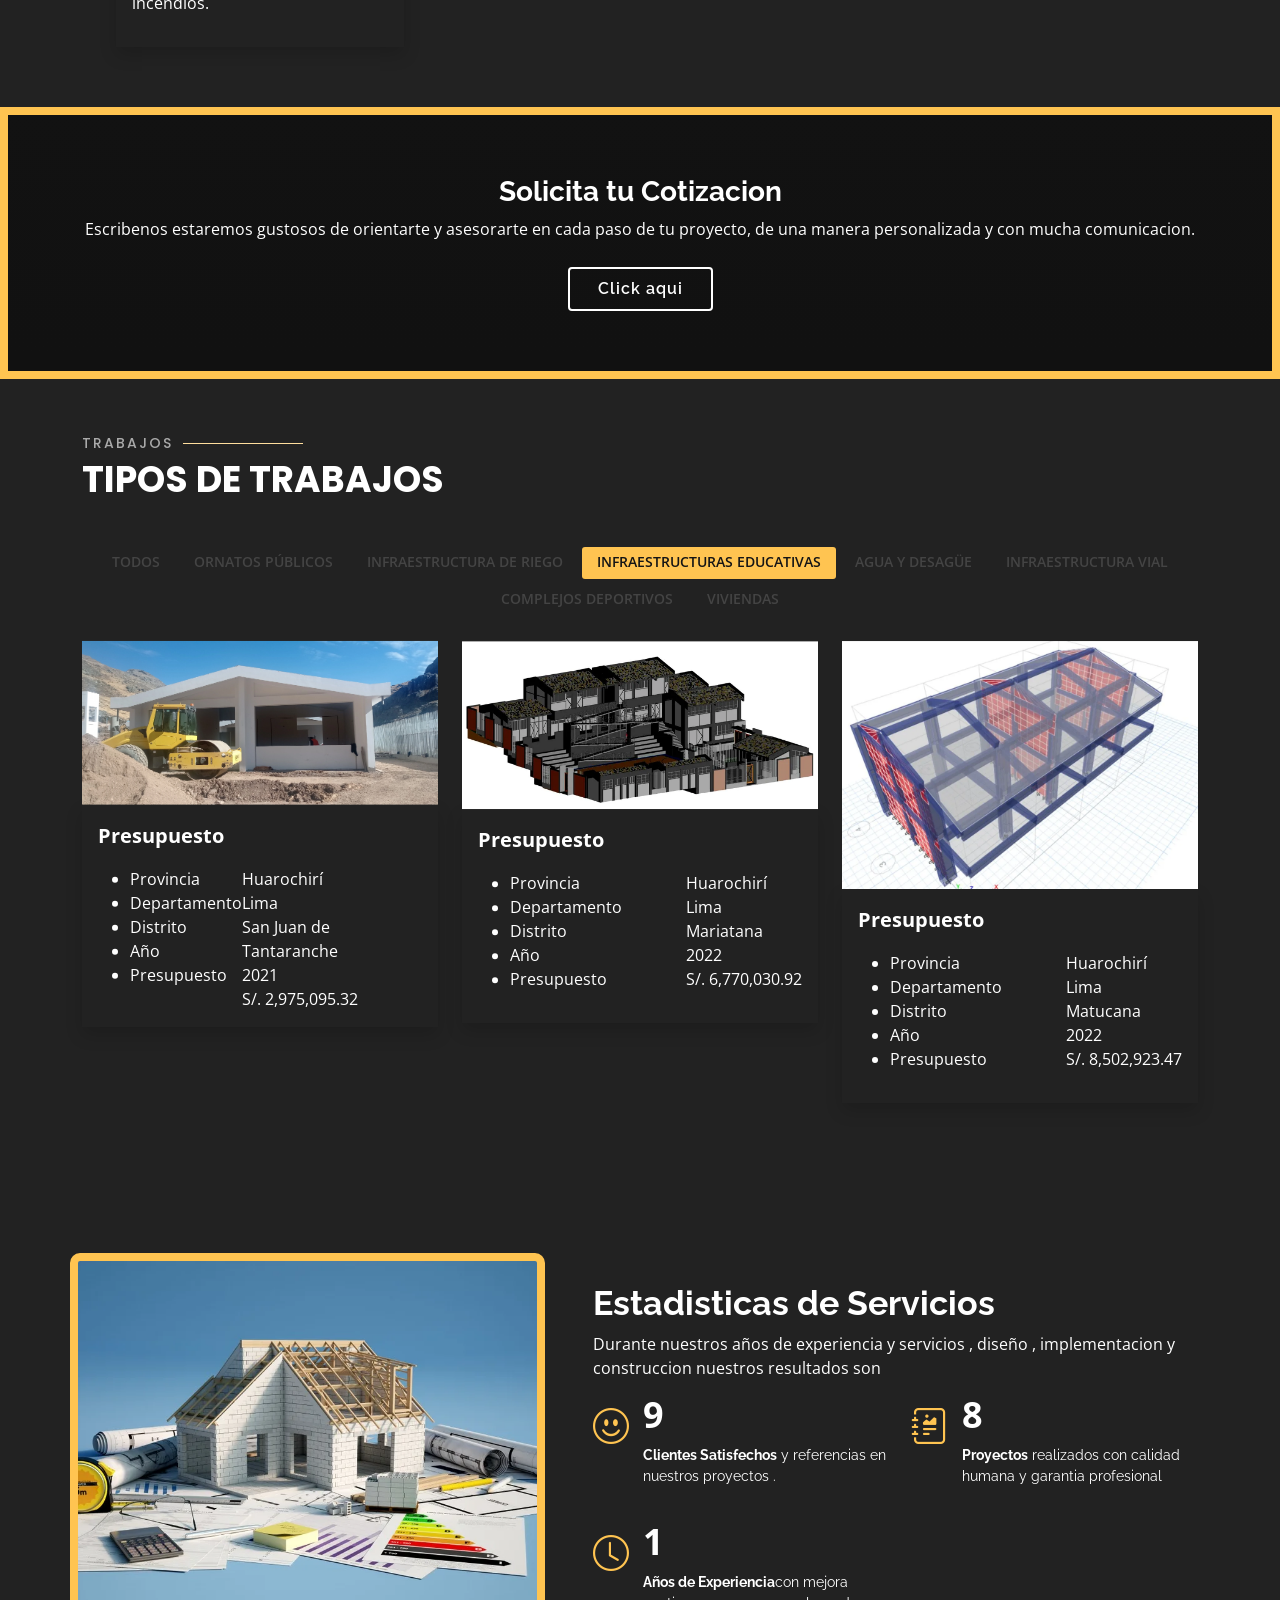
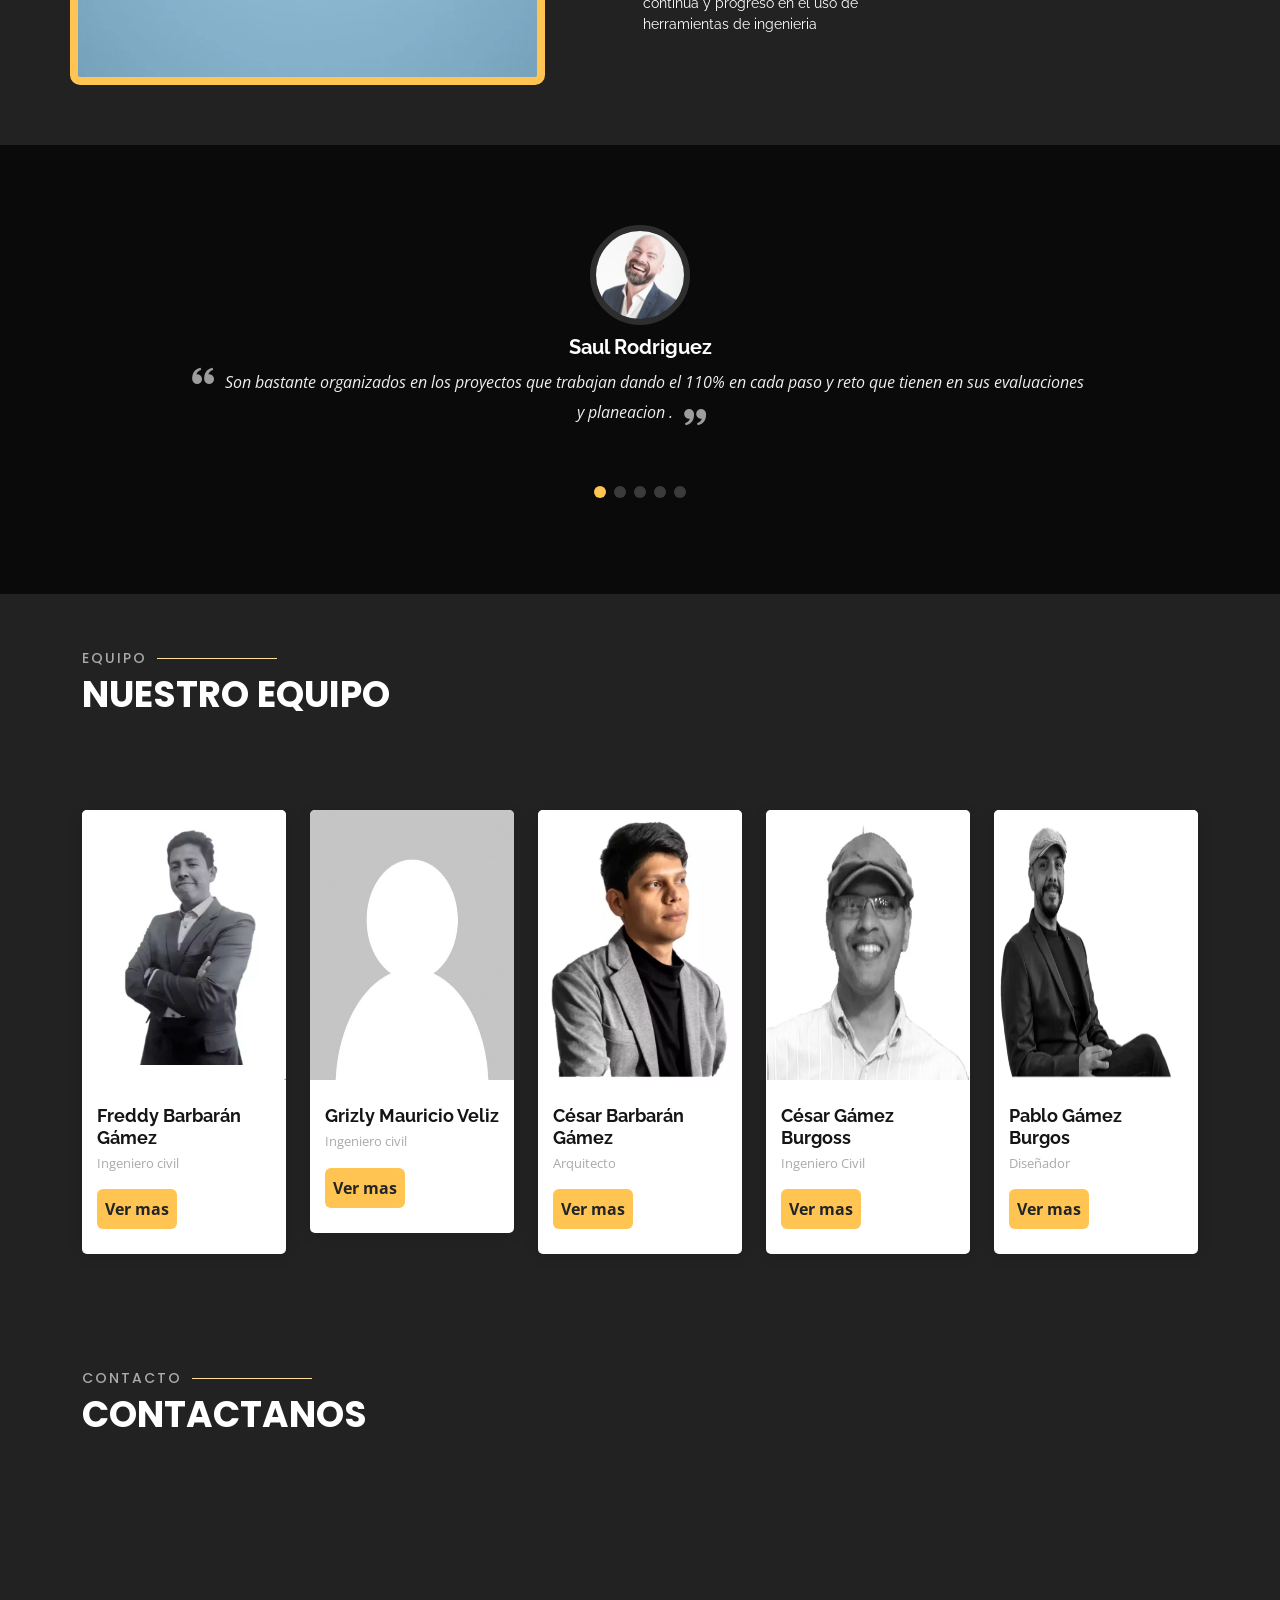
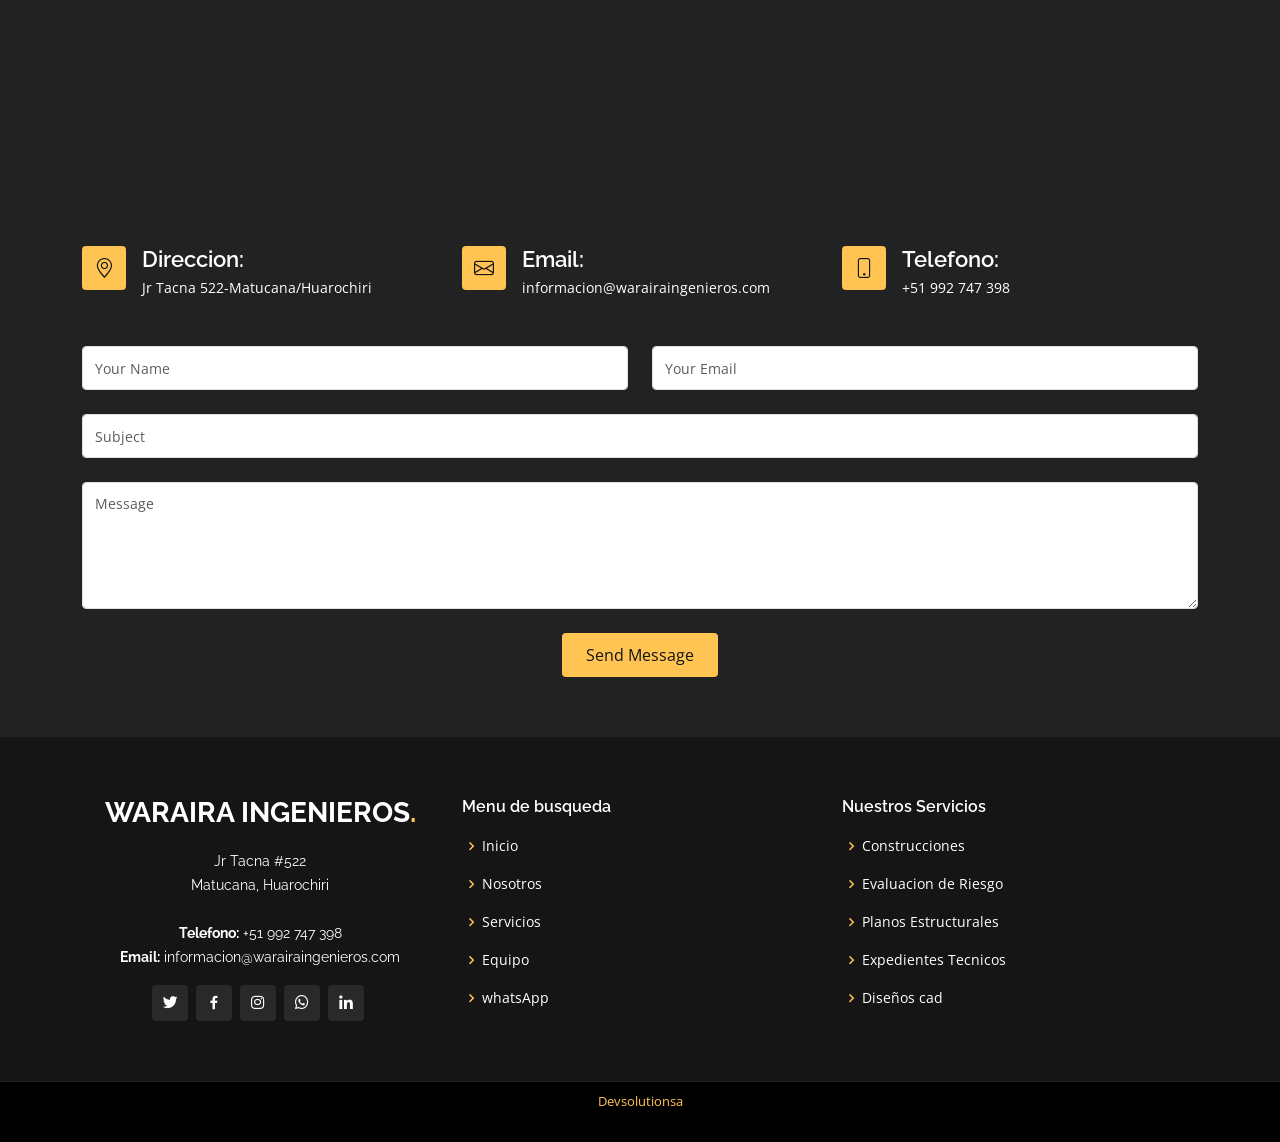
==== commit f0865e09: "ULTIMO" ====
--- a/index.html
+++ b/index.html
@@ -407,7 +407,7 @@
         <div class="row" data-aos="fade-up" data-aos-delay="100">
           <div class="col-lg-12 d-flex justify-content-center">
             <ul id="portfolio-flters">
-              <li data-filter="*" class="filter-active">Todos</li>
+              <li data-filter="*">Todos</li>
               <li data-filter=".filter-Civiles">Ornatos públicos</li>
               <li data-filter=".filter-topografia">Infraestructura de riego</li>
               <li data-filter=".filter-planos" id="darclick" class="filter-active">Infraestructuras educativas</li>
